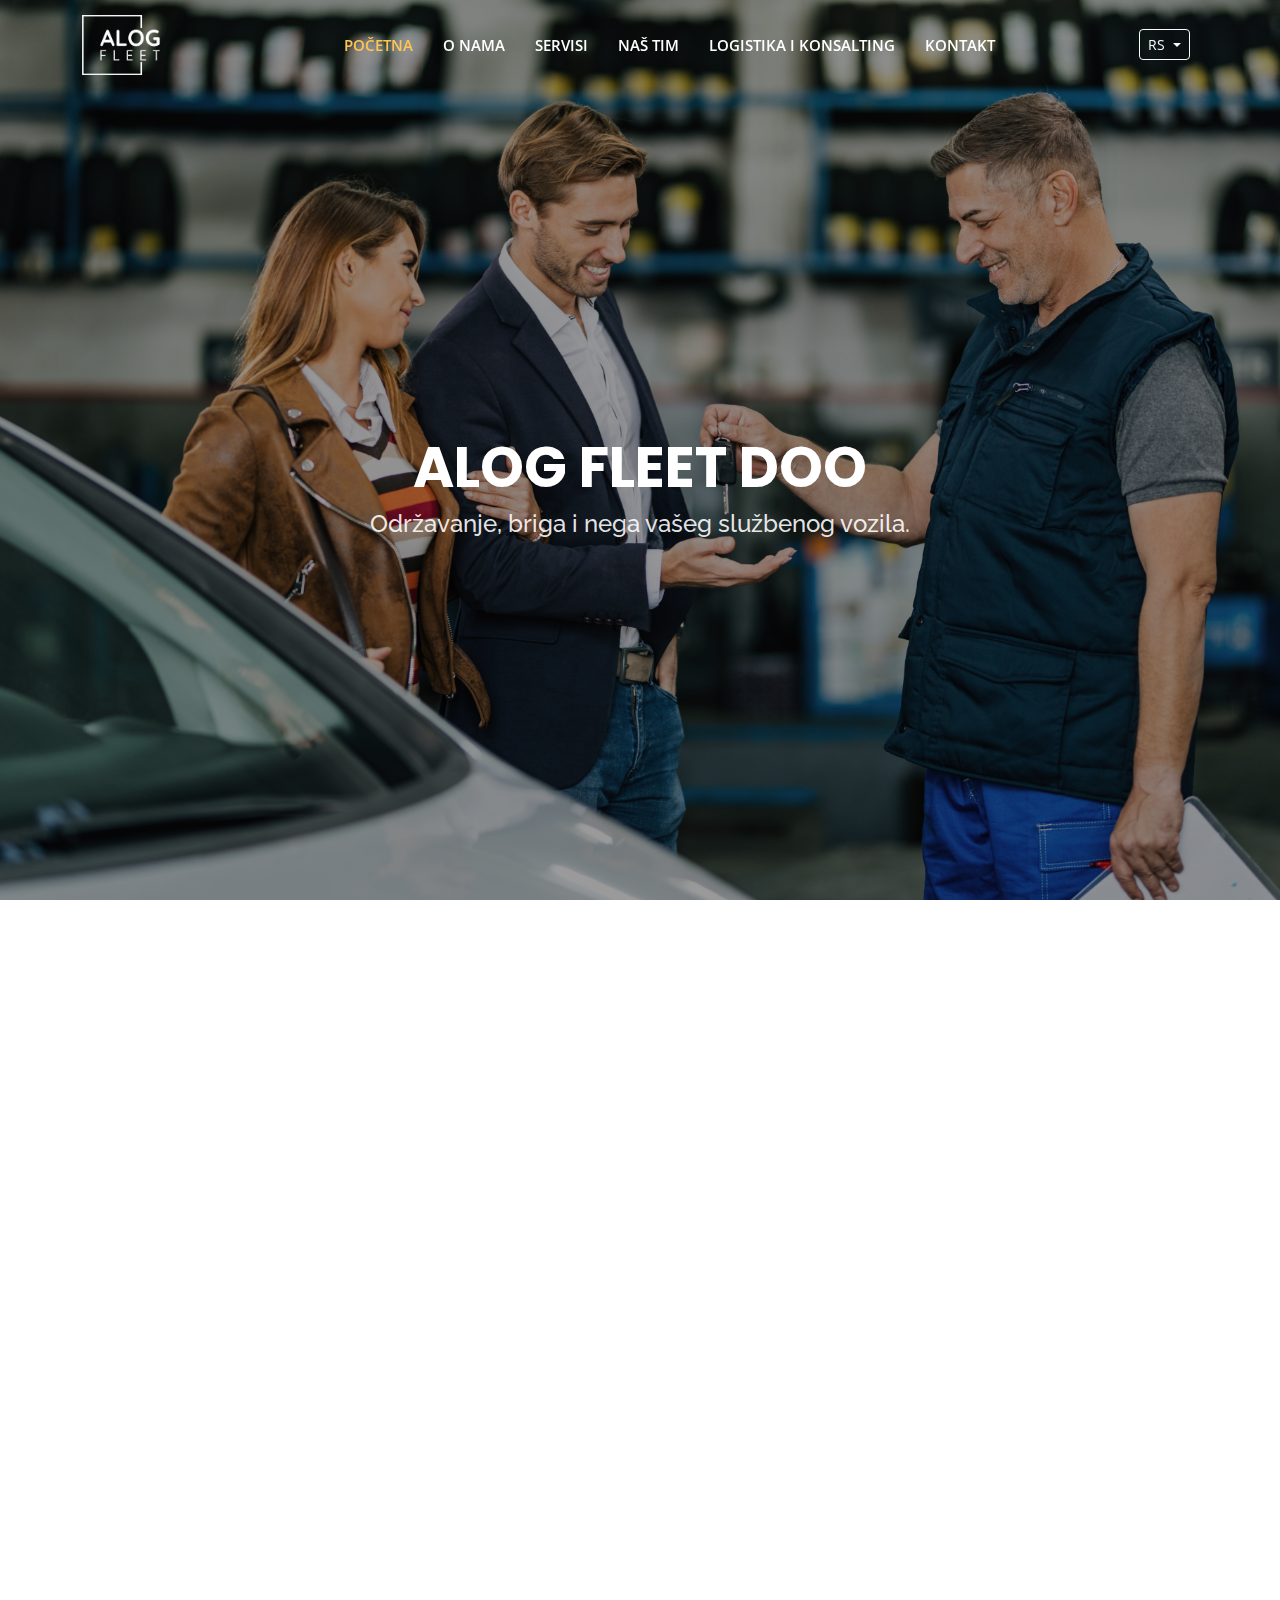
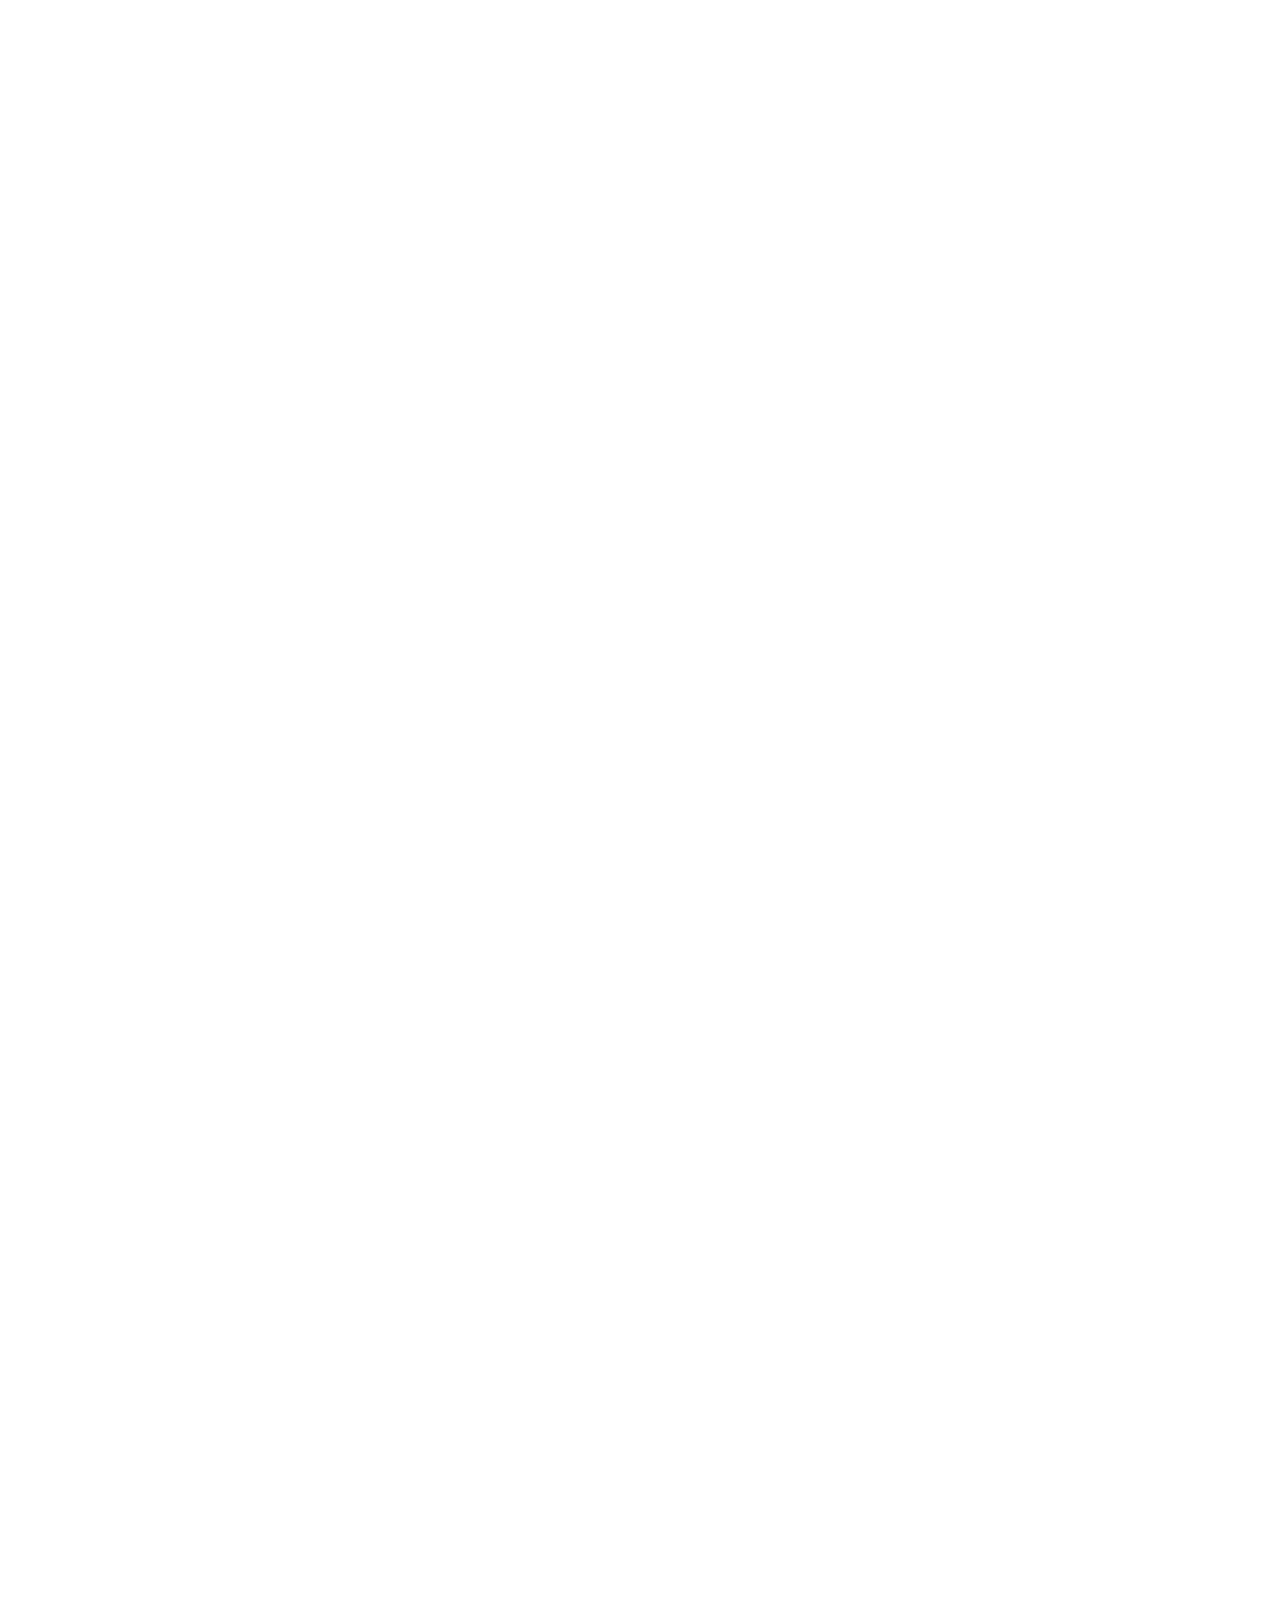
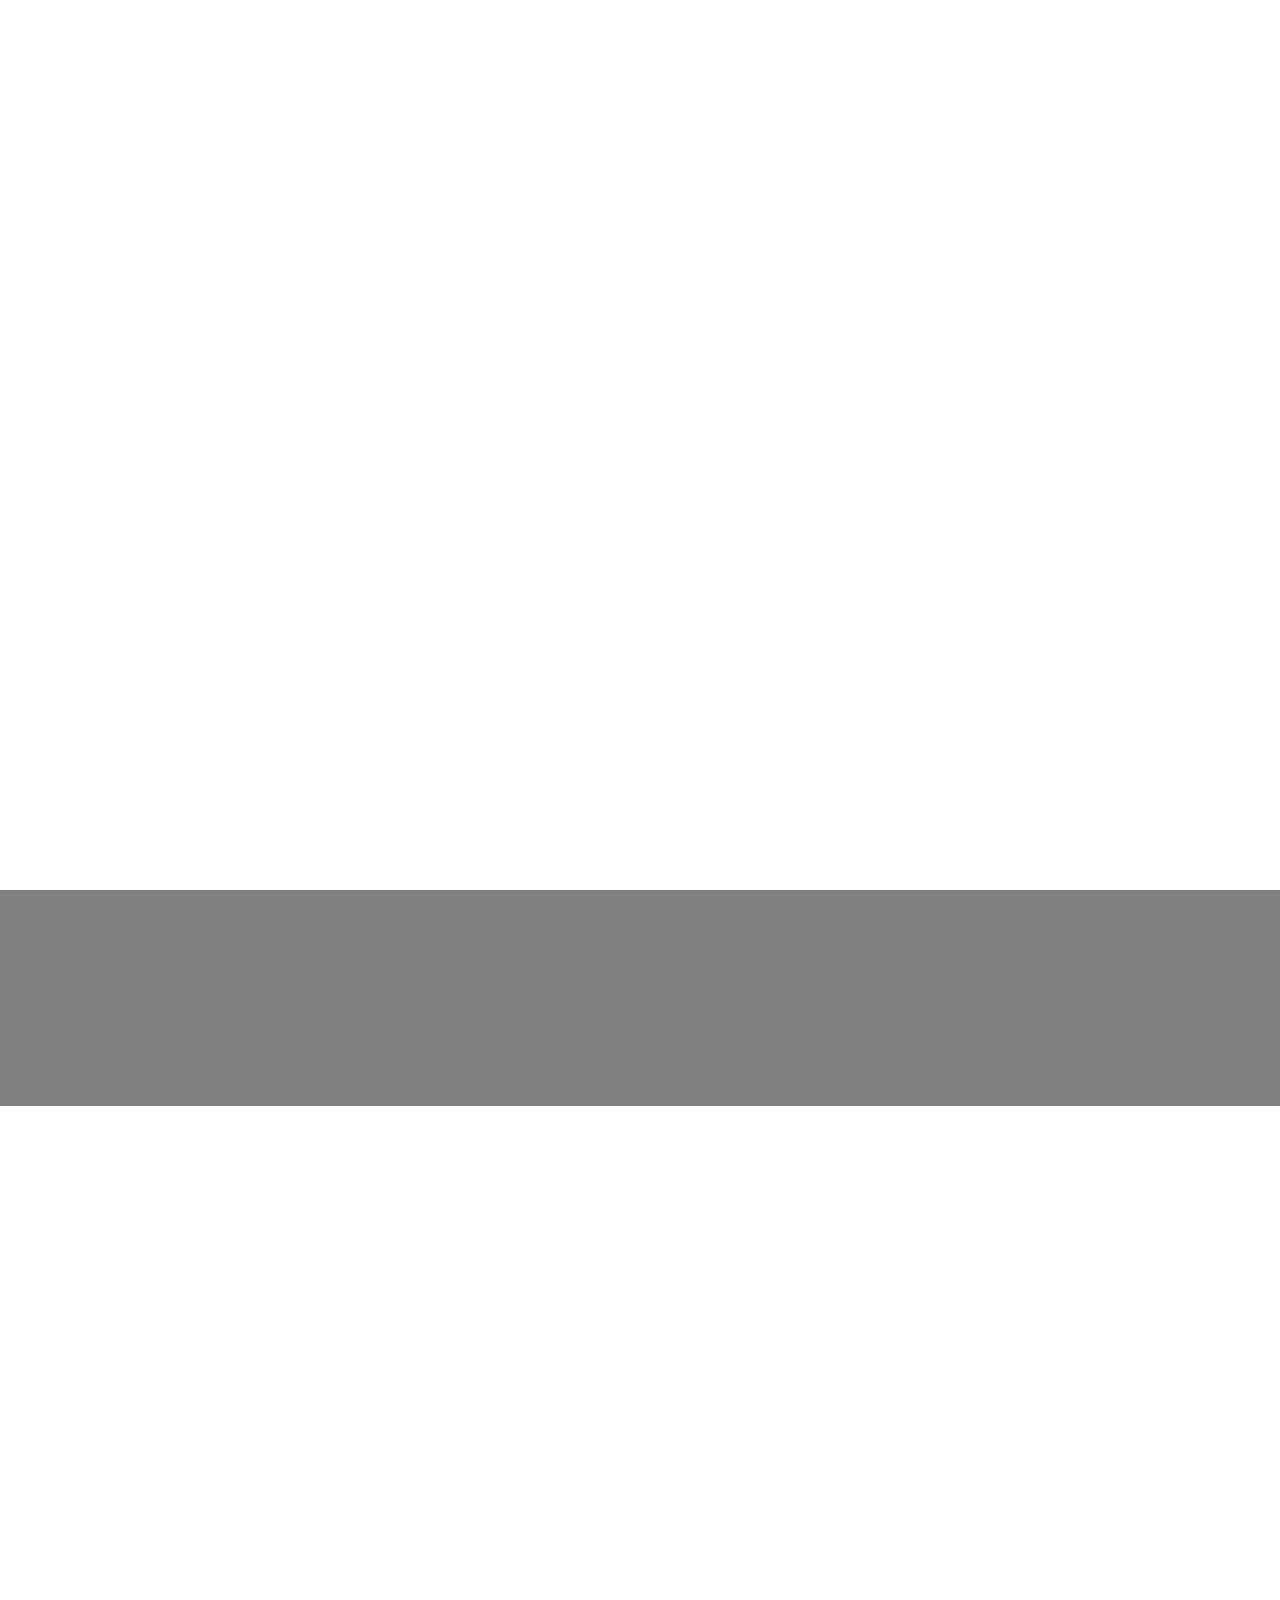
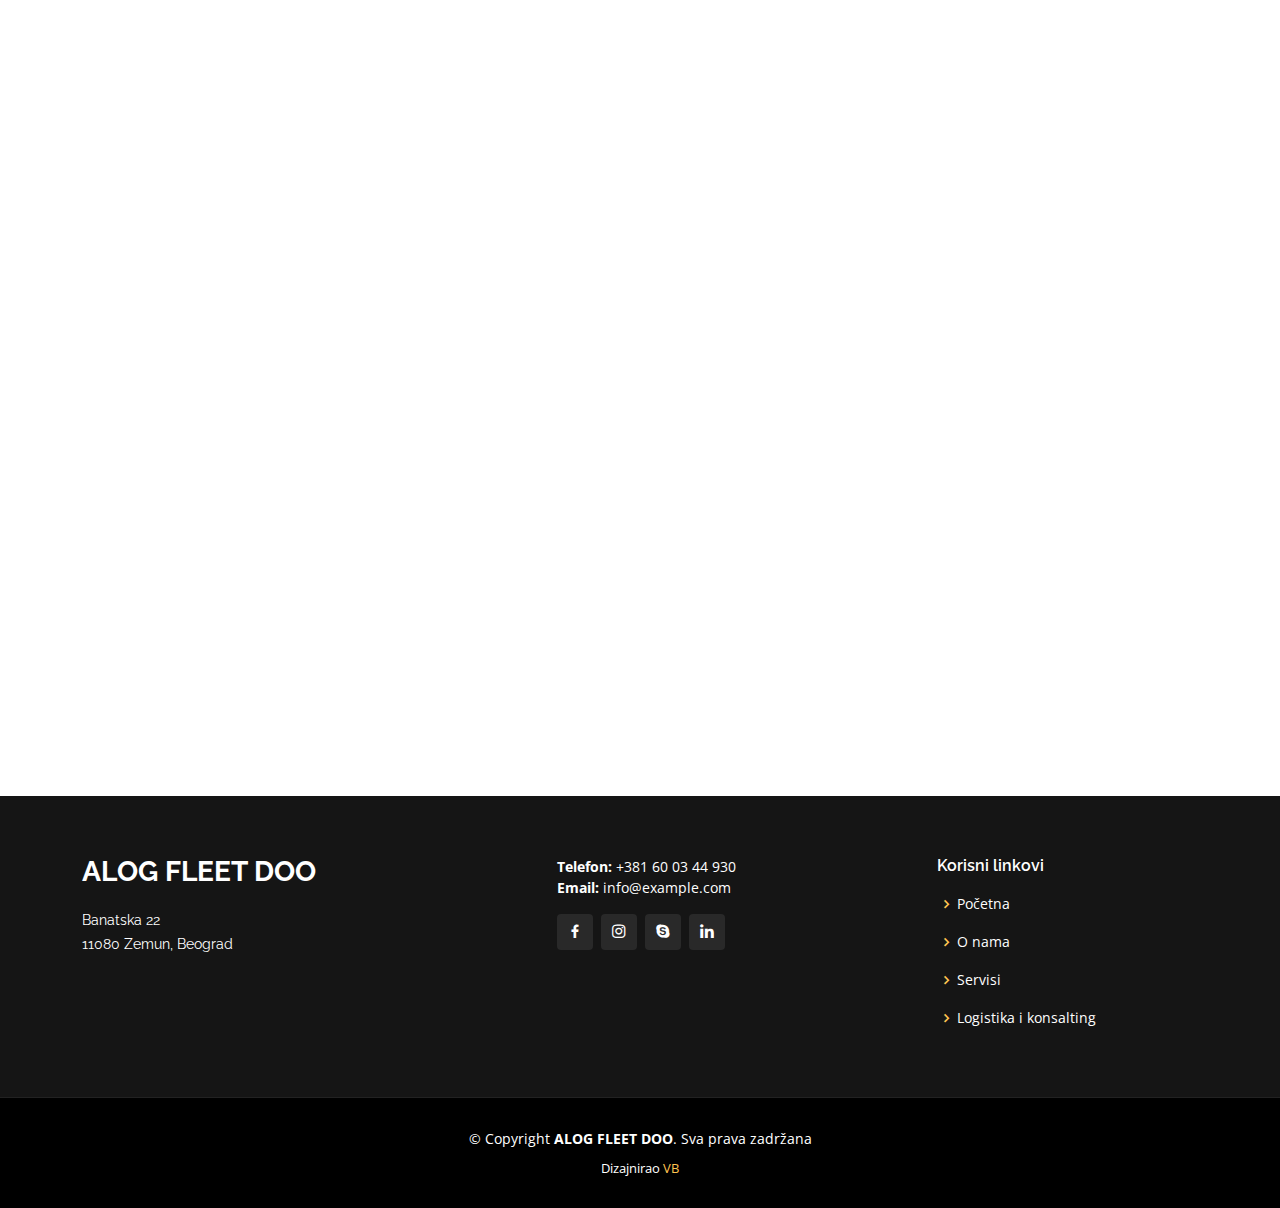
==== index.html @ db150b55 "language margin" ====
<!DOCTYPE html>
<html lang="en">
  <head>
    <meta charset="utf-8" />
    <meta content="width=device-width, initial-scale=1.0" name="viewport" />
    <meta property="og:image" content="assets/img/alog.png" />

    <title>ALOG FLEET DOO</title>
    <meta content="" name="description" />
    <meta content="" name="keywords" />

    <!-- Favicons -->
    <link href="assets/img/favicon.png" rel="icon" />
    <link href="assets/img/apple-touch-icon.png" rel="apple-touch-icon" />

    <!-- Google Fonts -->
    <link
      href="https://fonts.googleapis.com/css?family=Open+Sans:300,300i,400,400i,600,600i,700,700i|Raleway:300,300i,400,400i,500,500i,600,600i,700,700i|Poppins:300,300i,400,400i,500,500i,600,600i,700,700i"
      rel="stylesheet"
    />

    <!-- Vendor CSS Files -->
    <link href="assets/vendor/aos/aos.css" rel="stylesheet" />
    <link
      href="assets/vendor/bootstrap/css/bootstrap.min.css"
      rel="stylesheet"
    />
    <link
      href="assets/vendor/bootstrap-icons/bootstrap-icons.css"
      rel="stylesheet"
    />
    <link href="assets/vendor/boxicons/css/boxicons.min.css" rel="stylesheet" />
    <link
      href="assets/vendor/glightbox/css/glightbox.min.css"
      rel="stylesheet"
    />
    <link href="assets/vendor/remixicon/remixicon.css" rel="stylesheet" />
    <link href="assets/vendor/swiper/swiper-bundle.min.css" rel="stylesheet" />

    <!-- Template Main CSS File -->
    <link href="assets/css/style.css" rel="stylesheet" />

    <!-- =======================================================
  * Template Name: Gp
  * Updated: Sep 18 2023 with Bootstrap v5.3.2
  * Template URL: https://bootstrapmade.com/gp-free-multipurpose-html-bootstrap-template/
  * Author: BootstrapMade.com
  * License: https://bootstrapmade.com/license/
  ======================================================== -->
  </head>

  <body>
    <!-- ======= Header ======= -->
    <header id="header" class="fixed-top">
      <div
        class="container d-flex align-items-center justify-content-lg-between"
      >
        <!-- <h1 class="logo me-auto me-lg-0">
          <a href="index.html">LOGO</a>
        </h1> -->
        <!-- Uncomment below if you prefer to use an image logo -->
        <a href="index.html" class="logo me-auto me-lg-0"><img src="assets/img/logo.png" alt="" class="img-fluid"></a>

        <nav id="navbar" class="navbar order-last order-lg-0">
          <ul>
            <li><a class="nav-link scrollto active" href="#hero">Početna</a></li>
            <li><a class="nav-link scrollto" href="#about">O nama</a></li>
            <li><a class="nav-link scrollto" href="#services">Servisi</a></li>
            <!-- <li>
              <a class="nav-link scrollto" href="#portfolio">Portfolio</a>
            </li> -->
            <li><a class="nav-link scrollto" href="#team">Naš tim</a></li>
            <li><a class="nav-link scrollto" href="portfolio-details.html">Logistika i konsalting</a></li>
            <li><a class="nav-link scrollto" href="#contact">Kontakt</a></li>
           
         
          </ul>


          <!-- <ul>
            <li class="dropdown btn btn-outline-light btn-sm">
              <a href="#"
                ><span>Jezik</span> <i class="bi bi-chevron-down "></i
              ></a>
              <ul>
                <li><a href="#">RS</a></li>               
                <li><a href="#">EN</a></li>              
              </ul>
            </li>
          </ul> -->


          <i class="bi bi-list mobile-nav-toggle"></i>

          
        </nav>

        <!-- .navbar -->
        
  
        <!-- <div class="p-2">
          <select class="btn btn-outline-light btn-sm" >
            <option value="RS"><a class="" href="#hero">RS</a></option>
            <option value="EN"><a class="" href="index-en.html">EN</a></option>
          </select>
        </div> -->

        <div class="dropdown mx-2">
          <a class="btn btn-outline-light btn-sm dropdown-toggle" href="#" role="button" id="dropdownMenuLink" data-bs-toggle="dropdown" aria-expanded="false">
            RS
          </a>
        
          <ul class="dropdown-menu" aria-labelledby="dropdownMenuLink">
            <li><a class="dropdown-item" href="index.html">RS</a></li>
            <li><a class="dropdown-item" href="index-en.html">EN</a></li>
            
          </ul>
        </div>

        <!-- <a href="#about" class="get-started-btn scrollto">Get Started</a> -->
      </div>
    </header>
    <!-- End Header -->

    <!-- ======= Hero Section ======= -->
    <section id="hero" class="d-flex align-items-center justify-content-center">
      <div class="container" data-aos="fade-up">
        <div
          class="row justify-content-center"
          data-aos="fade-up"
          data-aos-delay="150"
        >
          <div class="col-xl-6 col-lg-8">
            <h1>ALOG FLEET DOO</h1>
            <h2>Održavanje, briga i nega vašeg službenog vozila.</h2>
          </div>
        </div>

        <!-- <div
          class="row gy-4 mt-5 justify-content-center"
          data-aos="zoom-in"
          data-aos-delay="250"
        >
          <div class="col-xl-2 col-md-4">
            <div class="icon-box">
              <i class="ri-store-line"></i>
              <h3><a href="">Lorem Ipsum</a></h3>
            </div>
          </div>
          <div class="col-xl-2 col-md-4">
            <div class="icon-box">
              <i class="ri-bar-chart-box-line"></i>
              <h3><a href="">Dolor Sitema</a></h3>
            </div>
          </div>
          <div class="col-xl-2 col-md-4">
            <div class="icon-box">
              <i class="ri-calendar-todo-line"></i>
              <h3><a href="">Sedare Perspiciatis</a></h3>
            </div>
          </div>
          <div class="col-xl-2 col-md-4">
            <div class="icon-box">
              <i class="ri-paint-brush-line"></i>
              <h3><a href="">Magni Dolores</a></h3>
            </div>
          </div>
          <div class="col-xl-2 col-md-4">
            <div class="icon-box">
              <i class="ri-database-2-line"></i>
              <h3><a href="">Nemos Enimade</a></h3>
            </div>
          </div>
        </div>
      </div> -->
    </section>
    <!-- End Hero -->

    <main id="main">
      <!-- ======= About Section ======= -->
      <section id="about" class="about">
        <div class="container" data-aos="fade-up">
          <div class="row d-flex justify-content-left align-items-center">
            <div
              class="col-lg-6 order-1 order-lg-2"
              data-aos="fade-left"
              data-aos-delay="100"
            >
              <img src="assets/img/happy-auto-repairman-working-touchpad-workshop.jpg" class="img-fluid" alt="" />
            </div>
            <div
              class="col-lg-6 pt-4 pt-lg-0 order-2 order-lg-1 content"
              data-aos="fade-right"
              data-aos-delay="100"
            >
              <h3>
                Održavanje i servisiranje vašeg službenog automobila u ovlašćenima servisima za vozila u fabričkoj garanciji i renomiranim servisima po realnim i najpovoljnijim cenama za vozila bez fabričke garancije.
              </h3>
              <h3 class="pt-2">  
                Zakazivanje servisa bez čekanja, praćenje servisnih intervala, fajlovanje računa održavanja, vođenje kompletne servisne istorije održavanja.
              </h3>
              <!-- <p class="fst-italic">
                Lorem ipsum dolor sit amet, consectetur adipiscing elit, sed do
                eiusmod tempor incididunt ut labore et dolore magna aliqua.
              </p> -->
              <!-- <ul>
                <li>
                  <i class="ri-check-double-line"></i> Ullamco laboris nisi ut
                  aliquip ex ea commodo consequat.
                </li>
                <li>
                  <i class="ri-check-double-line"></i> Duis aute irure dolor in
                  reprehenderit in voluptate velit.
                </li>
                <li>
                  <i class="ri-check-double-line"></i> Ullamco laboris nisi ut
                  aliquip ex ea commodo consequat. Duis aute irure dolor in
                  reprehenderit in voluptate trideta storacalaperda mastiro
                  dolore eu fugiat nulla pariatur.
                </li>
              </ul> -->
              <!-- <p>
                Ullamco laboris nisi ut aliquip ex ea commodo consequat. Duis
                aute irure dolor in reprehenderit in voluptate velit esse cillum
                dolore eu fugiat nulla pariatur. Excepteur sint occaecat
                cupidatat non proident
              </p> -->
            </div>
          </div>

          <!-- second div -->
          <div class="row mt-4 pt-4 d-flex justify-content-left align-items-center">
            <div
              class="col-lg-6 order-1 order-lg-1"
              data-aos="fade-left"
              data-aos-delay="100"
            >
              <img src="assets/img/stock-photo-mechanic-and-client-checking-tires-in-store-having-conversation-in-shop-customer-is-going-to-make-1907084485.jpg" class="img-fluid" alt="" />
            </div>
            <div
              class="col-lg-6 pt-4 pt-lg-0 order-2 order-lg-2 content"
              data-aos="fade-right"
              data-aos-delay="100"
            >
              <h3>
                Organizacija kompletnih vulkanizerskih usluga za vaše vozilo tokom letnje i zimske eksploatacije pneumatika uključujući i hotel za gume (čuvanje vaših guma na godišnjem nivou) po najpovoljnijim cenama na tržištu.
              </h3>
              <!-- <p class="fst-italic" style="color: red;">
                Na shuterstock-u se slika zove:  mechanic-and-client-checking-tires-in-store
              </p>
              <ul>
                <li>
                  <i class="ri-check-double-line"></i> Ullamco laboris nisi ut
                  aliquip ex ea commodo consequat.
                </li>
                <li>
                  <i class="ri-check-double-line"></i> Duis aute irure dolor in
                  reprehenderit in voluptate velit.
                </li>
                <li>
                  <i class="ri-check-double-line"></i> Ullamco laboris nisi ut
                  aliquip ex ea commodo consequat. Duis aute irure dolor in
                  reprehenderit in voluptate trideta storacalaperda mastiro
                  dolore eu fugiat nulla pariatur.
                </li>
              </ul> -->
              <!-- <h3>
                Usluge registracije vozila i prenosa vlasništva
              </h3> -->
              <!-- <p>
                Ullamco laboris nisi ut aliquip ex ea commodo consequat. Duis
                aute irure dolor in reprehenderit in voluptate velit esse cillum
                dolore eu fugiat nulla pariatur. Excepteur sint occaecat
                cupidatat non proident
              </p> -->
            </div>
          </div>
          <!-- third div -->
          <div class="row mt-4 pt-4 d-flex justify-content-left align-items-center">
            <div
              class="col-lg-6 order-1 order-lg-2"
              data-aos="fade-left"
              data-aos-delay="100"
            >
              <img src="assets/img/registracija.jpg" class="img-fluid" alt="" />
            </div>
            <div
              class="col-lg-6 pt-4 pt-lg-0 order-2 order-lg-1 content"
              data-aos="fade-right"
              data-aos-delay="100"
            >
              <h3>
                Usluga registracije vozila, zakazivanje tehničkog pregleda, odlazak u banku i u MUP.
              </h3>
              <!-- <p class="fst-italic">
                Na shuterstock-u se slika zove:  mechanic-and-client-checking-tires-in-store
              </p>
              <ul>
                <li>
                  <i class="ri-check-double-line"></i> Ullamco laboris nisi ut
                  aliquip ex ea commodo consequat.
                </li>
                <li>
                  <i class="ri-check-double-line"></i> Duis aute irure dolor in
                  reprehenderit in voluptate velit.
                </li>
                <li>
                  <i class="ri-check-double-line"></i> Ullamco laboris nisi ut
                  aliquip ex ea commodo consequat. Duis aute irure dolor in
                  reprehenderit in voluptate trideta storacalaperda mastiro
                  dolore eu fugiat nulla pariatur.
                </li>
              </ul> -->
              <!-- <h3>
                Usluge registracije vozila i prenosa vlasništva
              </h3> -->
              <!-- <p>
                Ullamco laboris nisi ut aliquip ex ea commodo consequat. Duis
                aute irure dolor in reprehenderit in voluptate velit esse cillum
                dolore eu fugiat nulla pariatur. Excepteur sint occaecat
                cupidatat non proident
              </p> -->
            </div>
          </div>
          <!-- forth div -->
          <div class="row mt-4 pt-4 d-flex justify-content-left align-items-center">
            <div
              class="col-lg-6 order-1 order-lg-1"
              data-aos="fade-left"
              data-aos-delay="100"
            >
              <img src="assets/img/elegant.jpg" class="img-fluid" alt="" />
            </div>
            <div
              class="col-lg-6 pt-4 pt-lg-0 order-2 order-lg-2 content"
              data-aos="fade-right"
              data-aos-delay="100"
            >
              <h3>
                Pruzanje usluga u rešavanju saobracajnih nezgoda i havarisanih vozila.
              </h3>

              <h3 class="pt-2">
                Rad sa osiguravajućim kućama u rešavanju šteta na havarisanim vozilima sa polisama Auto-odgovornosti i kasko polisama.
              </h3>
              <h3 class="pt-2">
                Organizacija šlepovanja havarisanog i pokvarenog vozila do servisa u zemlji i inostranstvu.
              </h3>
              <h3 class="pt-2">
                Organizacija pomoći na putu
              </h3>
              <!-- <p class="fst-italic">
                Na shuterstock-u se slika zove:  mechanic-and-client-checking-tires-in-store
              </p>
              <ul>
                <li>
                  <i class="ri-check-double-line"></i> Ullamco laboris nisi ut
                  aliquip ex ea commodo consequat.
                </li>
                <li>
                  <i class="ri-check-double-line"></i> Duis aute irure dolor in
                  reprehenderit in voluptate velit.
                </li>
                <li>
                  <i class="ri-check-double-line"></i> Ullamco laboris nisi ut
                  aliquip ex ea commodo consequat. Duis aute irure dolor in
                  reprehenderit in voluptate trideta storacalaperda mastiro
                  dolore eu fugiat nulla pariatur.
                </li>
              </ul> -->
              <!-- <h3>
                Usluge registracije vozila i prenosa vlasništva
              </h3> -->
              <!-- <p>
                Ullamco laboris nisi ut aliquip ex ea commodo consequat. Duis
                aute irure dolor in reprehenderit in voluptate velit esse cillum
                dolore eu fugiat nulla pariatur. Excepteur sint occaecat
                cupidatat non proident
              </p> -->
            </div>
          </div>

          <!-- fifth div -->
          <div class="row mt-4 pt-4 d-flex justify-content-left align-items-center">
            <div
              class="col-lg-6 order-1 order-lg-2"
              data-aos="fade-left"
              data-aos-delay="100"
            >
              <img src="assets/img/car-wash.jpg" class="img-fluid" alt="" />
            </div>
            <div
              class="col-lg-6 pt-4 pt-lg-0 order-2 order-lg-1 content"
              data-aos="fade-right"
              data-aos-delay="100"
            >
              <h3>
                Organizovanje uslužne procene vozila koja su planirana za otpis i organizovanje konsignacione prodaje vozila za otpis.
              </h3>
              <h3 class="pt-2">
                Organizacija pranja i higijene vasih vozila u renomiranim auto perionicama po najpovoljnijim cenama.
              </h3>
              <!-- <p class="fst-italic">
                Na shuterstock-u se slika zove:  mechanic-and-client-checking-tires-in-store
              </p>
              <ul>
                <li>
                  <i class="ri-check-double-line"></i> Ullamco laboris nisi ut
                  aliquip ex ea commodo consequat.
                </li>
                <li>
                  <i class="ri-check-double-line"></i> Duis aute irure dolor in
                  reprehenderit in voluptate velit.
                </li>
                <li>
                  <i class="ri-check-double-line"></i> Ullamco laboris nisi ut
                  aliquip ex ea commodo consequat. Duis aute irure dolor in
                  reprehenderit in voluptate trideta storacalaperda mastiro
                  dolore eu fugiat nulla pariatur.
                </li>
              </ul> -->
              <!-- <h3>
                Usluge registracije vozila i prenosa vlasništva
              </h3> -->
              <!-- <p>
                Ullamco laboris nisi ut aliquip ex ea commodo consequat. Duis
                aute irure dolor in reprehenderit in voluptate velit esse cillum
                dolore eu fugiat nulla pariatur. Excepteur sint occaecat
                cupidatat non proident
              </p> -->
            </div>
          </div>
        </div>
      </section>
      
   
      <!-- End About Section -->

      <!-- ======= Clients Section ======= -->
      <!-- <section id="clients" class="clients">
        <div class="container" data-aos="zoom-in">
          <div class="clients-slider swiper">
            <div class="swiper-wrapper align-items-center">
              <div class="swiper-slide">
                <img
                  src="assets/img/clients/client-1.png"
                  class="img-fluid"
                  alt=""
                />
              </div>
              <div class="swiper-slide">
                <img
                  src="assets/img/clients/client-2.png"
                  class="img-fluid"
                  alt=""
                />
              </div>
              <div class="swiper-slide">
                <img
                  src="assets/img/clients/client-3.png"
                  class="img-fluid"
                  alt=""
                />
              </div>
              <div class="swiper-slide">
                <img
                  src="assets/img/clients/client-4.png"
                  class="img-fluid"
                  alt=""
                />
              </div>
              <div class="swiper-slide">
                <img
                  src="assets/img/clients/client-5.png"
                  class="img-fluid"
                  alt=""
                />
              </div>
              <div class="swiper-slide">
                <img
                  src="assets/img/clients/client-6.png"
                  class="img-fluid"
                  alt=""
                />
              </div>
              <div class="swiper-slide">
                <img
                  src="assets/img/clients/client-7.png"
                  class="img-fluid"
                  alt=""
                />
              </div>
              <div class="swiper-slide">
                <img
                  src="assets/img/clients/client-8.png"
                  class="img-fluid"
                  alt=""
                />
              </div>
            </div>
            <div class="swiper-pagination"></div>
          </div>
        </div>
      </section> -->
      <!-- End Clients Section -->

      <!-- ======= Features Section ======= -->
      <!-- <section id="features" class="features">
        <div class="container" data-aos="fade-up">
          <div class="row">
            <div
              class="image col-lg-6"
              style="background-image: url('assets/img/features.jpg')"
              data-aos="fade-right"
            ></div>
            <div class="col-lg-6" data-aos="fade-left" data-aos-delay="100">
              <div
                class="icon-box mt-5 mt-lg-0"
                data-aos="zoom-in"
                data-aos-delay="150"
              >
                <i class="bx bx-receipt"></i>
                <h4>Est labore ad</h4>
                <p>
                  Consequuntur sunt aut quasi enim aliquam quae harum pariatur
                  laboris nisi ut aliquip
                </p>
              </div>
              <div
                class="icon-box mt-5"
                data-aos="zoom-in"
                data-aos-delay="150"
              >
                <i class="bx bx-cube-alt"></i>
                <h4>Harum esse qui</h4>
                <p>
                  Excepteur sint occaecat cupidatat non proident, sunt in culpa
                  qui officia deserunt
                </p>
              </div>
              <div
                class="icon-box mt-5"
                data-aos="zoom-in"
                data-aos-delay="150"
              >
                <i class="bx bx-images"></i>
                <h4>Aut occaecati</h4>
                <p>
                  Aut suscipit aut cum nemo deleniti aut omnis. Doloribus ut
                  maiores omnis facere
                </p>
              </div>
              <div
                class="icon-box mt-5"
                data-aos="zoom-in"
                data-aos-delay="150"
              >
                <i class="bx bx-shield"></i>
                <h4>Beatae veritatis</h4>
                <p>
                  Expedita veritatis consequuntur nihil tempore laudantium vitae
                  denat pacta
                </p>
              </div>
            </div>
          </div>
        </div>
      </section> -->
      <!-- End Features Section -->

      <!-- ======= Services Section ======= -->
      <section id="services" class="services">
        <div class="container" data-aos="fade-up">
          <div class="section-title">
            <h2>Servisi</h2>
            <p>naši paketi servisa</p>
          </div>

          <div class="row">
            <!-- BASIC -->
            <div
              class="col-lg-6 col-md-6  p-4 "
              data-aos="zoom-in"
              data-aos-delay="100"
            >
              <div class="icon-box">
                <h4>BASIC</h4>
                <hr>
                <div class="icon"><i class='bx bxs-diamond' ></i></div>
                <h4><i class="bi bi-check"></i><span>servisiranje vozila</span></h4>
                <h4><i class="bi bi-check"></i><span>vulkanizerske usluge - hotel za gume</span></h4>
                <h4><i class="bi bi-check"></i><span>registracija vozila</span></h4>
                <!-- <p>
                  Voluptatum deleniti atque corrupti quos dolores et quas
                  molestias excepturi
                </p> -->
              </div>
            </div>
            <!-- PREMIUM -->
            <div
              class="col-lg-6 col-md-6  p-4"
              data-aos="zoom-in"
              data-aos-delay="200"
            >
              <div class="icon-box">
                <h4>PREMIUM</h4>
                <hr>
                <div class="icon"><i class='bx bxs-crown' ></i></div>
                <h4><i class="bi bi-check"></i><span>servisiranje vozila</span></h4>
                <h4><i class="bi bi-check"></i><span>vulkanizerske usluge - hotel za gume</span></h4>
                <h4><i class="bi bi-check"></i><span>registracija vozila</span></h4>
                <h4><i class="bi bi-check"></i><span>osiguranje i štete na vozilima</span></h4>
                <h4><i class="bi bi-check"></i><span>organizacija šlepovanja vozila</span></h4>
                <h4><i class="bi bi-check"></i><span>pomoć na putu</span></h4>
                <h4><i class="bi bi-check"></i><span>procena vozila za otpis i konsignaciona prodaja</span></h4>
                <h4><i class="bi bi-check"></i><span>higijena i nega vozila</span></h4>



                <!-- <p>
                  Duis aute irure dolor in reprehenderit in voluptate velit esse
                  cillum dolore
                </p> -->
              </div>
            </div>
<!-- 
            <div
              class="col-lg-4 col-md-6 d-flex align-items-stretch mt-4 mt-lg-0"
              data-aos="zoom-in"
              data-aos-delay="300"
            >
              <div class="icon-box">
                <div class="icon"><i class="bx bx-tachometer"></i></div>
                <h4><a href="">Magni Dolores</a></h4>
                <p>
                  Excepteur sint occaecat cupidatat non proident, sunt in culpa
                  qui officia
                </p>
              </div>
            </div>

            <div
              class="col-lg-4 col-md-6 d-flex align-items-stretch mt-4"
              data-aos="zoom-in"
              data-aos-delay="100"
            >
              <div class="icon-box">
                <div class="icon"><i class="bx bx-world"></i></div>
                <h4><a href="">Nemo Enim</a></h4>
                <p>
                  At vero eos et accusamus et iusto odio dignissimos ducimus qui
                  blanditiis
                </p>
              </div>
            </div>

            <div
              class="col-lg-4 col-md-6 d-flex align-items-stretch mt-4"
              data-aos="zoom-in"
              data-aos-delay="200"
            >
              <div class="icon-box">
                <div class="icon"><i class="bx bx-slideshow"></i></div>
                <h4><a href="">Dele cardo</a></h4>
                <p>
                  Quis consequatur saepe eligendi voluptatem consequatur dolor
                  consequuntur
                </p>
              </div>
            </div>

            <div
              class="col-lg-4 col-md-6 d-flex align-items-stretch mt-4"
              data-aos="zoom-in"
              data-aos-delay="300"
            >
              <div class="icon-box">
                <div class="icon"><i class="bx bx-arch"></i></div>
                <h4><a href="">Divera don</a></h4>
                <p>
                  Modi nostrum vel laborum. Porro fugit error sit minus sapiente
                  sit aspernatur
                </p>
              </div>
            </div> -->
          </div>
        </div>
      </section>
      <!-- End Services Section -->

      <!-- ======= Cta Section ======= -->
      <section id="cta" class="cta">
        <div class="container" data-aos="zoom-in">
          <div class="text-center">
            <h3>Pozovite odmah</h3>
            <!-- <p>
              Duis aute irure dolor in reprehenderit in voluptate velit esse
              cillum dolore eu fugiat nulla pariatur. Excepteur sint occaecat
              cupidatat non proident, sunt in culpa qui officia deserunt mollit
              anim id est laborum.
            </p> -->
            <a class="cta-btn" href="tel:+381600344930"><i class="bi bi-telephone"></i></a>
            
          </div>
        </div>
      </section>
      <!-- End Cta Section -->

      <!-- ======= Portfolio Section ======= -->
      <!-- <section id="portfolio" class="portfolio">
        <div class="container" data-aos="fade-up">
          <div class="section-title">
            <h2>Portfolio</h2>
            <p>Check our Portfolio</p>
          </div>

          <div class="row" data-aos="fade-up" data-aos-delay="100">
            <div class="col-lg-12 d-flex justify-content-center">
              <ul id="portfolio-flters">
                <li data-filter="*" class="filter-active">All</li>
                <li data-filter=".filter-app">App</li>
                <li data-filter=".filter-card">Card</li>
                <li data-filter=".filter-web">Web</li>
              </ul>
            </div>
          </div>

          <div
            class="row portfolio-container"
            data-aos="fade-up"
            data-aos-delay="200"
          >
            <div class="col-lg-4 col-md-6 portfolio-item filter-app">
              <div class="portfolio-wrap">
                <img
                  src="assets/img/portfolio/portfolio-1.jpg"
                  class="img-fluid"
                  alt=""
                />
                <div class="portfolio-info">
                  <h4>App 1</h4>
                  <p>App</p>
                  <div class="portfolio-links">
                    <a
                      href="assets/img/portfolio/portfolio-1.jpg"
                      data-gallery="portfolioGallery"
                      class="portfolio-lightbox"
                      title="App 1"
                      ><i class="bx bx-plus"></i
                    ></a>
                    <a href="portfolio-details.html" title="More Details"
                      ><i class="bx bx-link"></i
                    ></a>
                  </div>
                </div>
              </div>
            </div>

            <div class="col-lg-4 col-md-6 portfolio-item filter-web">
              <div class="portfolio-wrap">
                <img
                  src="assets/img/portfolio/portfolio-2.jpg"
                  class="img-fluid"
                  alt=""
                />
                <div class="portfolio-info">
                  <h4>Web 3</h4>
                  <p>Web</p>
                  <div class="portfolio-links">
                    <a
                      href="assets/img/portfolio/portfolio-2.jpg"
                      data-gallery="portfolioGallery"
                      class="portfolio-lightbox"
                      title="Web 3"
                      ><i class="bx bx-plus"></i
                    ></a>
                    <a href="portfolio-details.html" title="More Details"
                      ><i class="bx bx-link"></i
                    ></a>
                  </div>
                </div>
              </div>
            </div>

            <div class="col-lg-4 col-md-6 portfolio-item filter-app">
              <div class="portfolio-wrap">
                <img
                  src="assets/img/portfolio/portfolio-3.jpg"
                  class="img-fluid"
                  alt=""
                />
                <div class="portfolio-info">
                  <h4>App 2</h4>
                  <p>App</p>
                  <div class="portfolio-links">
                    <a
                      href="assets/img/portfolio/portfolio-3.jpg"
                      data-gallery="portfolioGallery"
                      class="portfolio-lightbox"
                      title="App 2"
                      ><i class="bx bx-plus"></i
                    ></a>
                    <a href="portfolio-details.html" title="More Details"
                      ><i class="bx bx-link"></i
                    ></a>
                  </div>
                </div>
              </div>
            </div>

            <div class="col-lg-4 col-md-6 portfolio-item filter-card">
              <div class="portfolio-wrap">
                <img
                  src="assets/img/portfolio/portfolio-4.jpg"
                  class="img-fluid"
                  alt=""
                />
                <div class="portfolio-info">
                  <h4>Card 2</h4>
                  <p>Card</p>
                  <div class="portfolio-links">
                    <a
                      href="assets/img/portfolio/portfolio-4.jpg"
                      data-gallery="portfolioGallery"
                      class="portfolio-lightbox"
                      title="Card 2"
                      ><i class="bx bx-plus"></i
                    ></a>
                    <a href="portfolio-details.html" title="More Details"
                      ><i class="bx bx-link"></i
                    ></a>
                  </div>
                </div>
              </div>
            </div>

            <div class="col-lg-4 col-md-6 portfolio-item filter-web">
              <div class="portfolio-wrap">
                <img
                  src="assets/img/portfolio/portfolio-5.jpg"
                  class="img-fluid"
                  alt=""
                />
                <div class="portfolio-info">
                  <h4>Web 2</h4>
                  <p>Web</p>
                  <div class="portfolio-links">
                    <a
                      href="assets/img/portfolio/portfolio-5.jpg"
                      data-gallery="portfolioGallery"
                      class="portfolio-lightbox"
                      title="Web 2"
                      ><i class="bx bx-plus"></i
                    ></a>
                    <a href="portfolio-details.html" title="More Details"
                      ><i class="bx bx-link"></i
                    ></a>
                  </div>
                </div>
              </div>
            </div>

            <div class="col-lg-4 col-md-6 portfolio-item filter-app">
              <div class="portfolio-wrap">
                <img
                  src="assets/img/portfolio/portfolio-6.jpg"
                  class="img-fluid"
                  alt=""
                />
                <div class="portfolio-info">
                  <h4>App 3</h4>
                  <p>App</p>
                  <div class="portfolio-links">
                    <a
                      href="assets/img/portfolio/portfolio-6.jpg"
                      data-gallery="portfolioGallery"
                      class="portfolio-lightbox"
                      title="App 3"
                      ><i class="bx bx-plus"></i
                    ></a>
                    <a href="portfolio-details.html" title="More Details"
                      ><i class="bx bx-link"></i
                    ></a>
                  </div>
                </div>
              </div>
            </div>

            <div class="col-lg-4 col-md-6 portfolio-item filter-card">
              <div class="portfolio-wrap">
                <img
                  src="assets/img/portfolio/portfolio-7.jpg"
                  class="img-fluid"
                  alt=""
                />
                <div class="portfolio-info">
                  <h4>Card 1</h4>
                  <p>Card</p>
                  <div class="portfolio-links">
                    <a
                      href="assets/img/portfolio/portfolio-7.jpg"
                      data-gallery="portfolioGallery"
                      class="portfolio-lightbox"
                      title="Card 1"
                      ><i class="bx bx-plus"></i
                    ></a>
                    <a href="portfolio-details.html" title="More Details"
                      ><i class="bx bx-link"></i
                    ></a>
                  </div>
                </div>
              </div>
            </div>

            <div class="col-lg-4 col-md-6 portfolio-item filter-card">
              <div class="portfolio-wrap">
                <img
                  src="assets/img/portfolio/portfolio-8.jpg"
                  class="img-fluid"
                  alt=""
                />
                <div class="portfolio-info">
                  <h4>Card 3</h4>
                  <p>Card</p>
                  <div class="portfolio-links">
                    <a
                      href="assets/img/portfolio/portfolio-8.jpg"
                      data-gallery="portfolioGallery"
                      class="portfolio-lightbox"
                      title="Card 3"
                      ><i class="bx bx-plus"></i
                    ></a>
                    <a href="portfolio-details.html" title="More Details"
                      ><i class="bx bx-link"></i
                    ></a>
                  </div>
                </div>
              </div>
            </div>

            <div class="col-lg-4 col-md-6 portfolio-item filter-web">
              <div class="portfolio-wrap">
                <img
                  src="assets/img/portfolio/portfolio-9.jpg"
                  class="img-fluid"
                  alt=""
                />
                <div class="portfolio-info">
                  <h4>Web 3</h4>
                  <p>Web</p>
                  <div class="portfolio-links">
                    <a
                      href="assets/img/portfolio/portfolio-9.jpg"
                      data-gallery="portfolioGallery"
                      class="portfolio-lightbox"
                      title="Web 3"
                      ><i class="bx bx-plus"></i
                    ></a>
                    <a href="portfolio-details.html" title="More Details"
                      ><i class="bx bx-link"></i
                    ></a>
                  </div>
                </div>
              </div>
            </div>
          </div>
        </div>
      </section> -->
      <!-- End Portfolio Section -->

      <!-- ======= Counts Section ======= -->
      <!-- <section id="counts" class="counts">
        <div class="container" data-aos="fade-up">
          <div class="row no-gutters">
            <div
              class="image col-xl-5 d-flex align-items-stretch justify-content-center justify-content-lg-start"
              data-aos="fade-right"
              data-aos-delay="100"
            ></div>
            <div
              class="col-xl-7 ps-4 ps-lg-5 pe-4 pe-lg-1 d-flex align-items-stretch"
              data-aos="fade-left"
              data-aos-delay="100"
            >
              <div class="content d-flex flex-column justify-content-center">
                <h3>Voluptatem dignissimos provident quasi</h3>
                <p>
                  Lorem ipsum dolor sit amet, consectetur adipiscing elit, sed
                  do eiusmod tempor incididunt ut labore et dolore magna aliqua.
                  Duis aute irure dolor in reprehenderit
                </p>
                <div class="row">
                  <div class="col-md-6 d-md-flex align-items-md-stretch">
                    <div class="count-box">
                      <i class="bi bi-emoji-smile"></i>
                      <span
                        data-purecounter-start="0"
                        data-purecounter-end="65"
                        data-purecounter-duration="2"
                        class="purecounter"
                      ></span>
                      <p>
                        <strong>Happy Clients</strong> consequuntur voluptas
                        nostrum aliquid ipsam architecto ut.
                      </p>
                    </div>
                  </div>

                  <div class="col-md-6 d-md-flex align-items-md-stretch">
                    <div class="count-box">
                      <i class="bi bi-journal-richtext"></i>
                      <span
                        data-purecounter-start="0"
                        data-purecounter-end="85"
                        data-purecounter-duration="2"
                        class="purecounter"
                      ></span>
                      <p>
                        <strong>Projects</strong> adipisci atque cum quia
                        aspernatur totam laudantium et quia dere tan
                      </p>
                    </div>
                  </div>

                  <div class="col-md-6 d-md-flex align-items-md-stretch">
                    <div class="count-box">
                      <i class="bi bi-clock"></i>
                      <span
                        data-purecounter-start="0"
                        data-purecounter-end="35"
                        data-purecounter-duration="4"
                        class="purecounter"
                      ></span>
                      <p>
                        <strong>Years of experience</strong> aut commodi quaerat
                        modi aliquam nam ducimus aut voluptate non vel
                      </p>
                    </div>
                  </div>

                  <div class="col-md-6 d-md-flex align-items-md-stretch">
                    <div class="count-box">
                      <i class="bi bi-award"></i>
                      <span
                        data-purecounter-start="0"
                        data-purecounter-end="20"
                        data-purecounter-duration="4"
                        class="purecounter"
                      ></span>
                      <p>
                        <strong>Awards</strong> rerum asperiores dolor alias quo
                        reprehenderit eum et nemo pad der
                      </p>
                    </div>
                  </div>
                </div>
              </div>
            End .content
            </div>
          </div>
        </div>
      </section>
       End Counts Section -->

      <!-- ======= Testimonials Section ======= -->
      <!-- <section id="testimonials" class="testimonials">
        <div class="container" data-aos="zoom-in">
          <div
            class="testimonials-slider swiper"
            data-aos="fade-up"
            data-aos-delay="100"
          >
            <div class="swiper-wrapper">
              <div class="swiper-slide">
                <div class="testimonial-item">
                  <img
                    src="assets/img/testimonials/testimonials-1.jpg"
                    class="testimonial-img"
                    alt=""
                  />
                  <h3>Saul Goodman</h3>
                  <h4>Ceo &amp; Founder</h4>
                  <p>
                    <i class="bx bxs-quote-alt-left quote-icon-left"></i>
                    Proin iaculis purus consequat sem cure digni ssim donec
                    porttitora entum suscipit rhoncus. Accusantium quam,
                    ultricies eget id, aliquam eget nibh et. Maecen aliquam,
                    risus at semper.
                    <i class="bx bxs-quote-alt-right quote-icon-right"></i>
                  </p>
                </div>
              </div>
              

              <div class="swiper-slide">
                <div class="testimonial-item">
                  <img
                    src="assets/img/testimonials/testimonials-2.jpg"
                    class="testimonial-img"
                    alt=""
                  />
                  <h3>Sara Wilsson</h3>
                  <h4>Designer</h4>
                  <p>
                    <i class="bx bxs-quote-alt-left quote-icon-left"></i>
                    Export tempor illum tamen malis malis eram quae irure esse
                    labore quem cillum quid cillum eram malis quorum velit fore
                    eram velit sunt aliqua noster fugiat irure amet legam anim
                    culpa.
                    <i class="bx bxs-quote-alt-right quote-icon-right"></i>
                  </p>
                </div>
              </div>
              

              <div class="swiper-slide">
                <div class="testimonial-item">
                  <img
                    src="assets/img/testimonials/testimonials-3.jpg"
                    class="testimonial-img"
                    alt=""
                  />
                  <h3>Jena Karlis</h3>
                  <h4>Store Owner</h4>
                  <p>
                    <i class="bx bxs-quote-alt-left quote-icon-left"></i>
                    Enim nisi quem export duis labore cillum quae magna enim
                    sint quorum nulla quem veniam duis minim tempor labore quem
                    eram duis noster aute amet eram fore quis sint minim.
                    <i class="bx bxs-quote-alt-right quote-icon-right"></i>
                  </p>
                </div>
              </div>
              

              <div class="swiper-slide">
                <div class="testimonial-item">
                  <img
                    src="assets/img/testimonials/testimonials-4.jpg"
                    class="testimonial-img"
                    alt=""
                  />
                  <h3>Matt Brandon</h3>
                  <h4>Freelancer</h4>
                  <p>
                    <i class="bx bxs-quote-alt-left quote-icon-left"></i>
                    Fugiat enim eram quae cillum dolore dolor amet nulla culpa
                    multos export minim fugiat minim velit minim dolor enim duis
                    veniam ipsum anim magna sunt elit fore quem dolore labore
                    illum veniam.
                    <i class="bx bxs-quote-alt-right quote-icon-right"></i>
                  </p>
                </div>
              </div>
             

              <div class="swiper-slide">
                <div class="testimonial-item">
                  <img
                    src="assets/img/testimonials/testimonials-5.jpg"
                    class="testimonial-img"
                    alt=""
                  />
                  <h3>John Larson</h3>
                  <h4>Entrepreneur</h4>
                  <p>
                    <i class="bx bxs-quote-alt-left quote-icon-left"></i>
                    Quis quorum aliqua sint quem legam fore sunt eram irure
                    aliqua veniam tempor noster veniam enim culpa labore duis
                    sunt culpa nulla illum cillum fugiat legam esse veniam culpa
                    fore nisi cillum quid.
                    <i class="bx bxs-quote-alt-right quote-icon-right"></i>
                  </p>
                </div>
              </div>
             
            </div>
            <div class="swiper-pagination"></div>
          </div>
        </div>
      </section> -->
      <!-- End Testimonials Section -->

      <!-- ======= Team Section ======= -->
      <section id="team" class="team">
        <div class="container" data-aos="fade-up">
          <div class="section-title">
            <h2>Tim</h2>
            <p>Ovo je naš tim</p>
            <h5>Naš tim je sastavljen od osoba sa višegodišnjim iskustvom održavanja vozila i vođenja flote voznog parka jedne kompanije, kao i menadzera auto servisa, sa dugogodišnjim iskustvom održavanja putničkog programa vozila.</p>
          </div>

          <div class="row">
            <div class="col-lg-3 col-md-6 d-flex align-items-stretch">
              <div class="member" data-aos="fade-up" data-aos-delay="100">
                <div class="member-img">
                  <img
                    src="assets/img/team/tim.jpg"
                    class="img-fluid"
                    alt=""
                  />
                  <div class="social">
                    <a href=""><i class="bi bi-twitter"></i></a>
                    <a href=""><i class="bi bi-facebook"></i></a>
                    <a href=""><i class="bi bi-instagram"></i></a>
                    <a href=""><i class="bi bi-linkedin"></i></a>
                  </div>
                </div>
                <div class="member-info">
                  <h4>Jovan Srdić</h4>
                  <span>menadzer flote sa radnim iskustvom od preko 10 godina u oblasti tehničkog održavanja vozila</span>
                </div>
              </div>
            </div>

            <div class="col-lg-3 col-md-6 d-flex align-items-stretch">
              <div class="member" data-aos="fade-up" data-aos-delay="200">
                <div class="member-img">
                  <img
                    src="assets/img/team/team-2.jpg"
                    class="img-fluid"
                    alt=""
                  />
                  <div class="social">
                    <a href=""><i class="bi bi-twitter"></i></a>
                    <a href=""><i class="bi bi-facebook"></i></a>
                    <a href=""><i class="bi bi-instagram"></i></a>
                    <a href=""><i class="bi bi-linkedin"></i></a>
                  </div>
                </div>
                <div class="member-info">
                  <h4>Sarah Jhonson</h4>
                  <span>Product Manager</span>
                </div>
              </div>
            </div>

            <div class="col-lg-3 col-md-6 d-flex align-items-stretch">
              <div class="member" data-aos="fade-up" data-aos-delay="300">
                <div class="member-img">
                  <img
                    src="assets/img/team/team-3.jpg"
                    class="img-fluid"
                    alt=""
                  />
                  <div class="social">
                    <a href=""><i class="bi bi-twitter"></i></a>
                    <a href=""><i class="bi bi-facebook"></i></a>
                    <a href=""><i class="bi bi-instagram"></i></a>
                    <a href=""><i class="bi bi-linkedin"></i></a>
                  </div>
                </div>
                <div class="member-info">
                  <h4>William Anderson</h4>
                  <span>CTO</span>
                </div>
              </div>
            </div>

            <div class="col-lg-3 col-md-6 d-flex align-items-stretch">
              <div class="member" data-aos="fade-up" data-aos-delay="400">
                <div class="member-img">
                  <img
                    src="assets/img/team/team-4.jpg"
                    class="img-fluid"
                    alt=""
                  />
                  <div class="social">
                    <a href=""><i class="bi bi-twitter"></i></a>
                    <a href=""><i class="bi bi-facebook"></i></a>
                    <a href=""><i class="bi bi-instagram"></i></a>
                    <a href=""><i class="bi bi-linkedin"></i></a>
                  </div>
                </div>
                <div class="member-info">
                  <h4>Amanda Jepson</h4>
                  <span>Accountant</span>
                </div>
              </div>
            </div>
          </div>
        </div>
      </section>
      <!-- End Team Section -->

      <!-- ======= Contact Section ======= -->
      <section id="contact" class="contact">
        <div class="container" data-aos="fade-up">
          <div class="section-title">
            <h2>Kontakt</h2>
            <p>Kontaktirajte nas</p>
          </div>

          <div>
            <iframe
              style="border: 0; width: 100%; height: 270px"
              src="https://maps.google.com/maps?q=banatska%2022%20zemun%20&amp;t=&amp;z=13&amp;ie=UTF8&amp;iwloc=&amp;output=embed"
              frameborder="0"
              allowfullscreen
            ></iframe>
            <!-- src="https://www.google.com/maps/embed?pb=!1m14!1m8!1m3!1d12097.433213460943!2d-74.0062269!3d40.7101282!3m2!1i1024!2i768!4f13.1!3m3!1m2!1s0x0%3A0xb89d1fe6bc499443!2sDowntown+Conference+Center!5e0!3m2!1smk!2sbg!4v1539943755621" -->
          </div>

          <div class="row mt-5">
            <div class="col-lg-4 mt-4">
              <div class="info">
                <div class="address">
                  <i class="bi bi-geo-alt"></i>
                  <h4>Adresa:</h4>
                  <p>Banatska 22, 11080 Zemun, Beograd</p>
                </div>              
              </div>
            </div>

            <div class="col-lg-4 mt-4">
              <div class="info">
                <div class="email">
                  <a href = "mailto: srdic.jovan@live.com"><i class="bi bi-envelope"></i></a>
                  <h4>Email:</h4>
                  <p>srdic.jovan@live.com</p>
                </div>
              </div>
            </div>

            <div class="col-lg-4 mt-4">
              <div class="info">
                <div class="phone">
                  <a href="tel:+381600344930"><i class="bi bi-telephone"></i></a>
                  <h4>Telefon:</h4>
                  <p>+381 60 034 4930</p>
                </div>
              </div>
            </div>

            <!-- <div class="col-lg-8 mt-5 mt-lg-0">
              <form
                action="forms/contact.php"
                method="post"
                role="form"
                class="php-email-form"
              >
                <div class="row">
                  <div class="col-md-6 form-group">
                    <input
                      type="text"
                      name="name"
                      class="form-control"
                      id="name"
                      placeholder="Your Name"
                      required
                    />
                  </div>
                  <div class="col-md-6 form-group mt-3 mt-md-0">
                    <input
                      type="email"
                      class="form-control"
                      name="email"
                      id="email"
                      placeholder="Your Email"
                      required
                    />
                  </div>
                </div>
                <div class="form-group mt-3">
                  <input
                    type="text"
                    class="form-control"
                    name="subject"
                    id="subject"
                    placeholder="Subject"
                    required
                  />
                </div>
                <div class="form-group mt-3">
                  <textarea
                    class="form-control"
                    name="message"
                    rows="5"
                    placeholder="Message"
                    required
                  ></textarea>
                </div>
                <div class="my-3">
                  <div class="loading">Loading</div>
                  <div class="error-message"></div>
                  <div class="sent-message">
                    Your message has been sent. Thank you!
                  </div>
                </div>
                <div class="text-center">
                  <button type="submit">Send Message</button>
                </div>
              </form>
            </div> -->
          </div>
        </div>
      </section>
      <!-- End Contact Section -->
    </main>
    <!-- End #main -->

    <!-- ======= Footer ======= -->
    <footer id="footer">
      <div class="footer-top">
        <div class="container">
          <div class="row">
            <div class="col-lg-5 col-md-6">
              <div class="footer-info">
                <h3>ALOG FLEET DOO</h3>
                <p>
                  Banatska 22 <br />
                  11080 Zemun, Beograd<br /><br />
                </p>
                
              </div>
            </div>

            <div class="col-lg-4 col-md-6 footer-links">
             
              <p>
                
                <strong>Telefon:</strong> +381 60 03 44 930<br />
                <strong>Email:</strong> info@example.com<br />
              </p>
              <div class="social-links mt-3">
                <!-- <a href="#" class="twitter"><i class="bx bxl-twitter"></i></a> -->
                <a href="#" class="facebook"
                  ><i class="bx bxl-facebook"></i
                ></a>
                <a href="#" class="instagram"
                  ><i class="bx bxl-instagram"></i
                ></a>
                <a href="#" class="google-plus"
                  ><i class="bx bxl-skype"></i
                ></a>
                <a href="#" class="linkedin"
                  ><i class="bx bxl-linkedin"></i
                ></a>
              </div>
            </div>

            <div class="col-lg-3 col-md-6 footer-links">
              <h4>Korisni linkovi</h4>
              <ul>
                <li>
                  <i class="bx bx-chevron-right"></i> <a href="#hero">Početna</a>
                </li>
                <li>
                  <i class="bx bx-chevron-right"></i> <a href="#about">O nama</a>
                </li>
                <li>
                  <i class="bx bx-chevron-right"></i> <a href="#services">Servisi</a>
                </li>
                <li>
                  <i class="bx bx-chevron-right"></i>
                  <a href="portfolio-details.html">Logistika i konsalting</a>
                </li>
                <!-- <li>
                  <i class="bx bx-chevron-right"></i>
                  <a href="#">Privacy policy</a>
                </li> -->
              </ul>
            </div>

            <!-- <div class="col-lg-4 col-md-6 footer-newsletter">
              <h4>Our Newsletter</h4>
              <p>
                Tamen quem nulla quae legam multos aute sint culpa legam noster
                magna
              </p>
              <form action="" method="post">
                <input type="email" name="email" /><input
                  type="submit"
                  value="Subscribe"
                />
              </form>
            </div> -->
          </div>
        </div>
      </div>

      <div class="container">
        <div class="copyright">
          &copy; Copyright <strong><span>ALOG FLEET DOO</span></strong
          >. Sva prava zadržana
        </div>
        <div class="credits">
          <!-- All the links in the footer should remain intact. -->
          <!-- You can delete the links only if you purchased the pro version. -->
          <!-- Licensing information: https://bootstrapmade.com/license/ -->
          <!-- Purchase the pro version with working PHP/AJAX contact form: https://bootstrapmade.com/gp-free-multipurpose-html-bootstrap-template/ -->
          Dizajnirao <a href="https://www.vladimirbasaric.com/" target="_blank">VB</a>
        </div>
      </div>
    </footer>
    <!-- End Footer -->

    <div id="preloader"></div>
    <a
      href="#"
      class="back-to-top d-flex align-items-center justify-content-center"
      ><i class="bi bi-arrow-up-short"></i
    ></a>

    <!-- Vendor JS Files -->
    <script src="assets/vendor/purecounter/purecounter_vanilla.js"></script>
    <script src="assets/vendor/aos/aos.js"></script>
    <script src="assets/vendor/bootstrap/js/bootstrap.bundle.min.js"></script>
    <script src="assets/vendor/glightbox/js/glightbox.min.js"></script>
    <script src="assets/vendor/isotope-layout/isotope.pkgd.min.js"></script>
    <script src="assets/vendor/swiper/swiper-bundle.min.js"></script>
    <script src="assets/vendor/php-email-form/validate.js"></script>

    <!-- Template Main JS File -->
    <script src="assets/js/main.js"></script>
  </body>
</html>
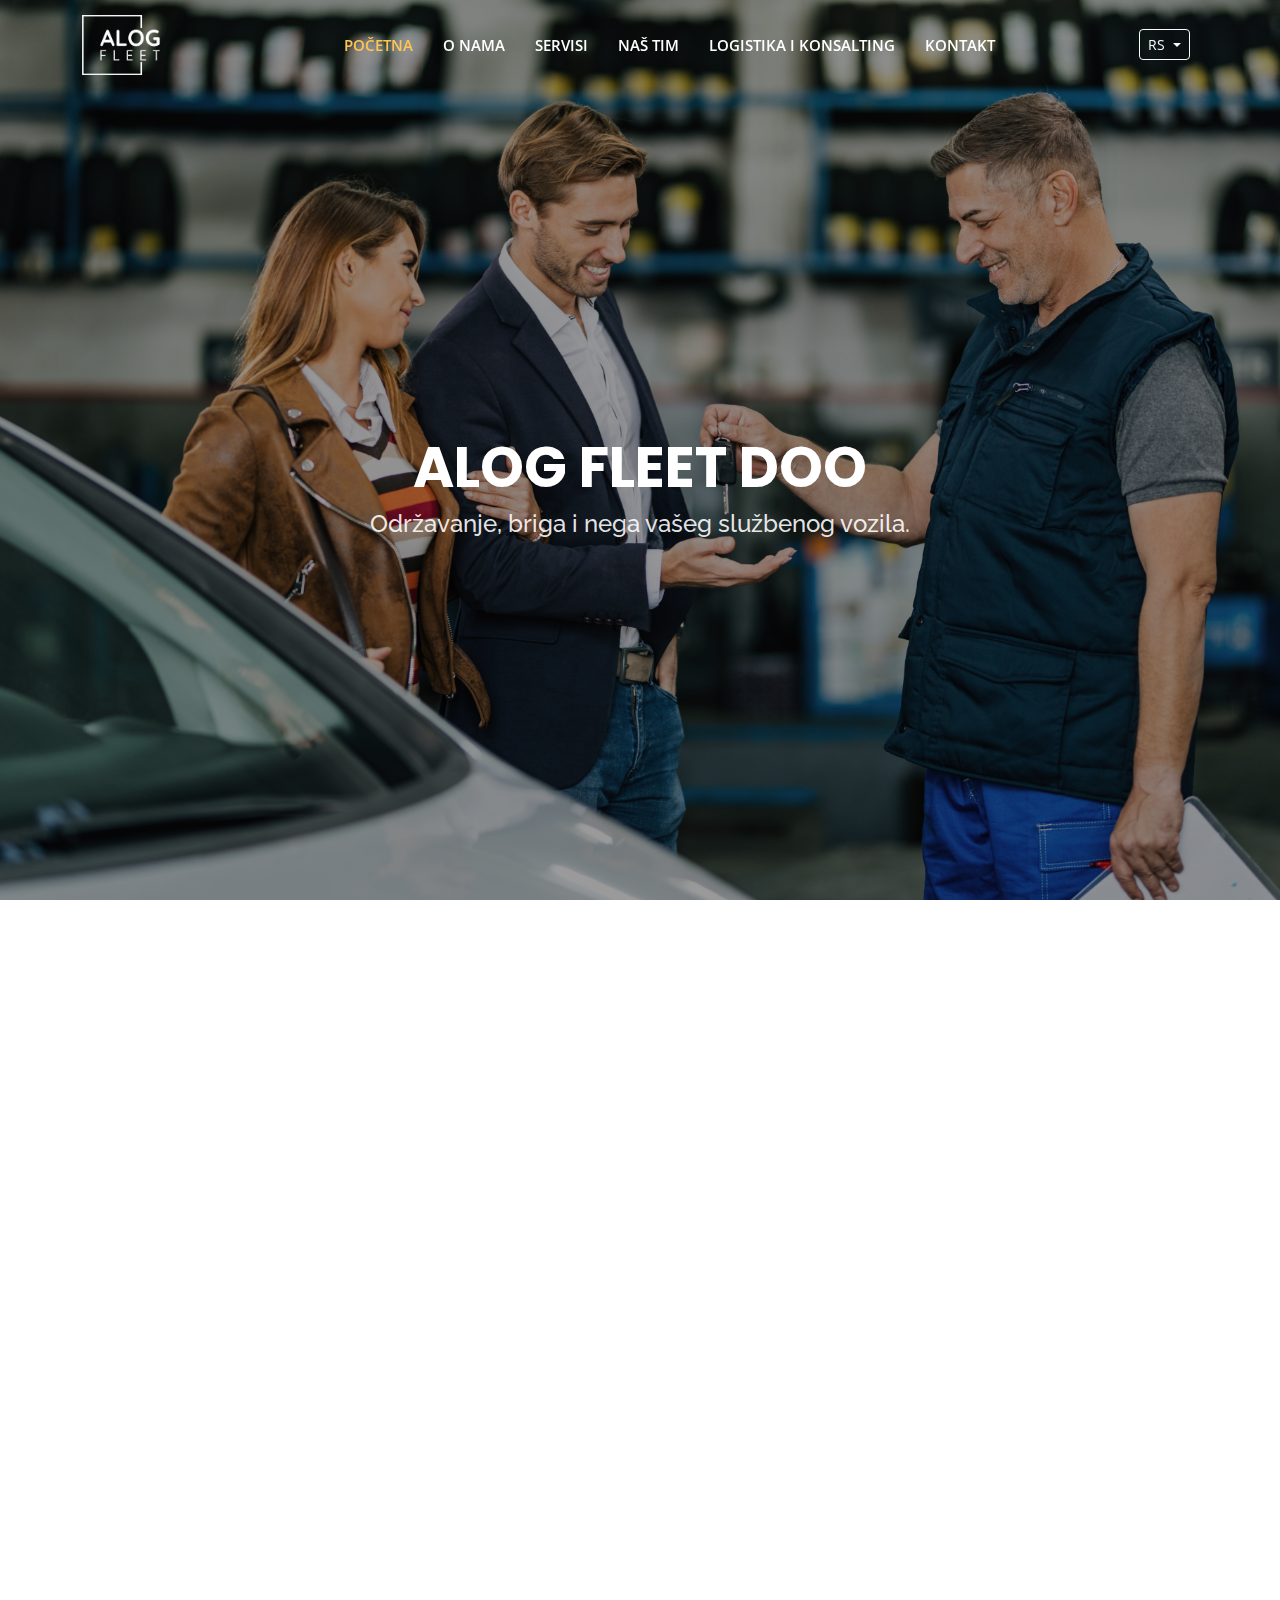
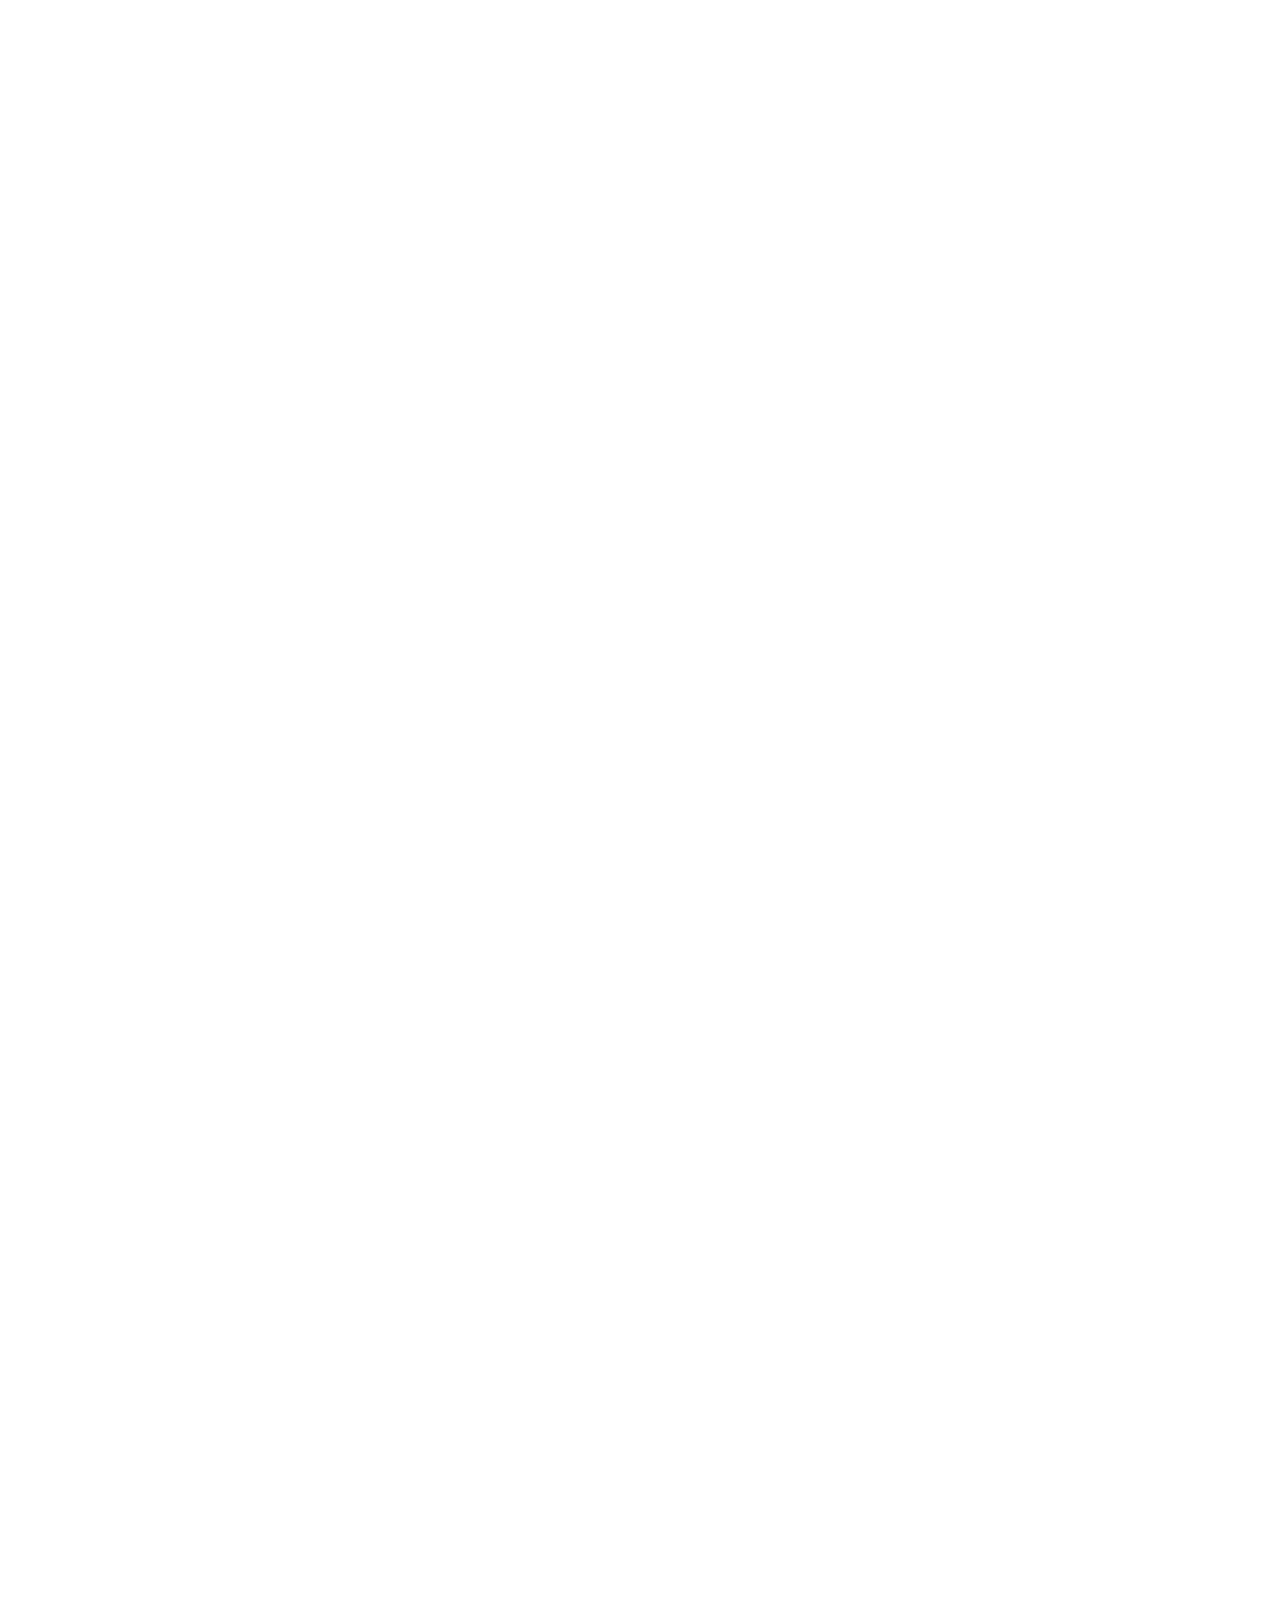
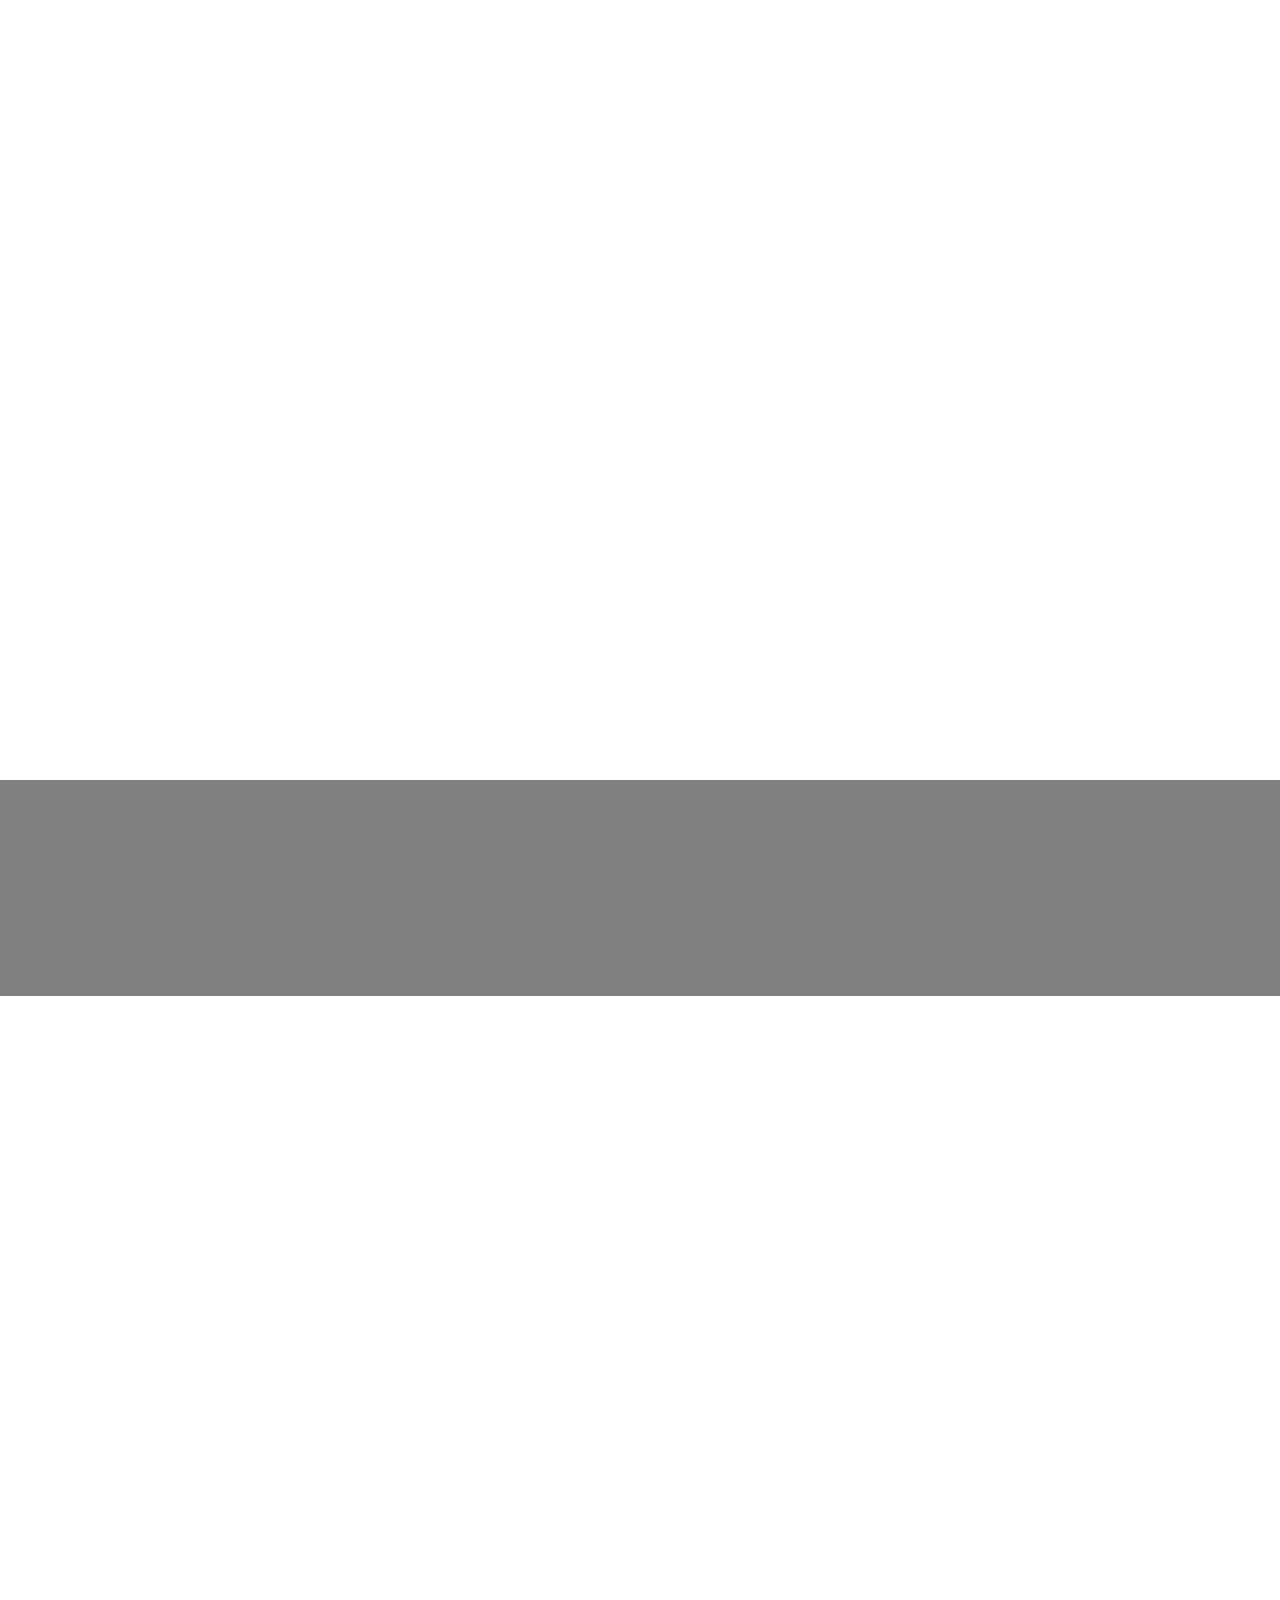
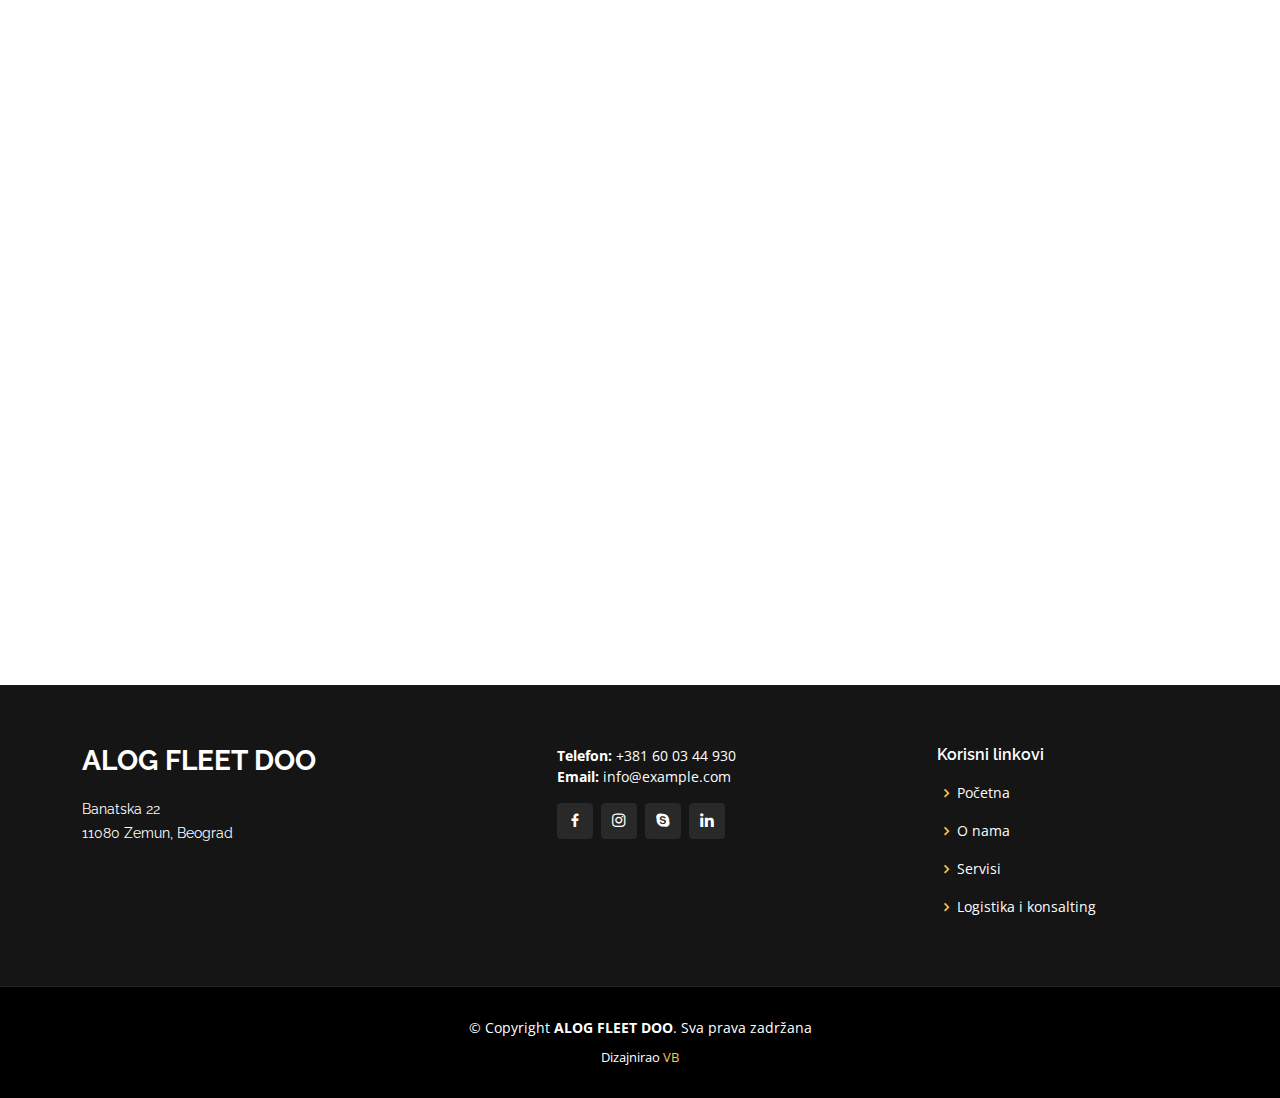
==== commit 6d96a8da: "pictures" ====
--- a/index.html
+++ b/index.html
@@ -186,7 +186,7 @@
               data-aos="fade-left"
               data-aos-delay="100"
             >
-              <img src="assets/img/happy-auto-repairman-working-touchpad-workshop.jpg" class="img-fluid" alt="" />
+              <img src="assets/img/8.jpg" class="img-fluid" alt="" />
             </div>
             <div
               class="col-lg-6 pt-4 pt-lg-0 order-2 order-lg-1 content"
@@ -235,7 +235,7 @@
               data-aos="fade-left"
               data-aos-delay="100"
             >
-              <img src="assets/img/stock-photo-mechanic-and-client-checking-tires-in-store-having-conversation-in-shop-customer-is-going-to-make-1907084485.jpg" class="img-fluid" alt="" />
+              <img src="assets/img/5.jpg" class="img-fluid" alt="" />
             </div>
             <div
               class="col-lg-6 pt-4 pt-lg-0 order-2 order-lg-2 content"
@@ -282,7 +282,7 @@
               data-aos="fade-left"
               data-aos-delay="100"
             >
-              <img src="assets/img/registracija.jpg" class="img-fluid" alt="" />
+              <img src="assets/img/2.jpg" class="img-fluid" alt="" />
             </div>
             <div
               class="col-lg-6 pt-4 pt-lg-0 order-2 order-lg-1 content"
@@ -329,7 +329,7 @@
               data-aos="fade-left"
               data-aos-delay="100"
             >
-              <img src="assets/img/elegant.jpg" class="img-fluid" alt="" />
+              <img src="assets/img/4.jpg" class="img-fluid" alt="" />
             </div>
             <div
               class="col-lg-6 pt-4 pt-lg-0 order-2 order-lg-2 content"
@@ -387,7 +387,7 @@
               data-aos="fade-left"
               data-aos-delay="100"
             >
-              <img src="assets/img/car-wash.jpg" class="img-fluid" alt="" />
+              <img src="assets/img/6.jpg" class="img-fluid" alt="" />
             </div>
             <div
               class="col-lg-6 pt-4 pt-lg-0 order-2 order-lg-1 content"
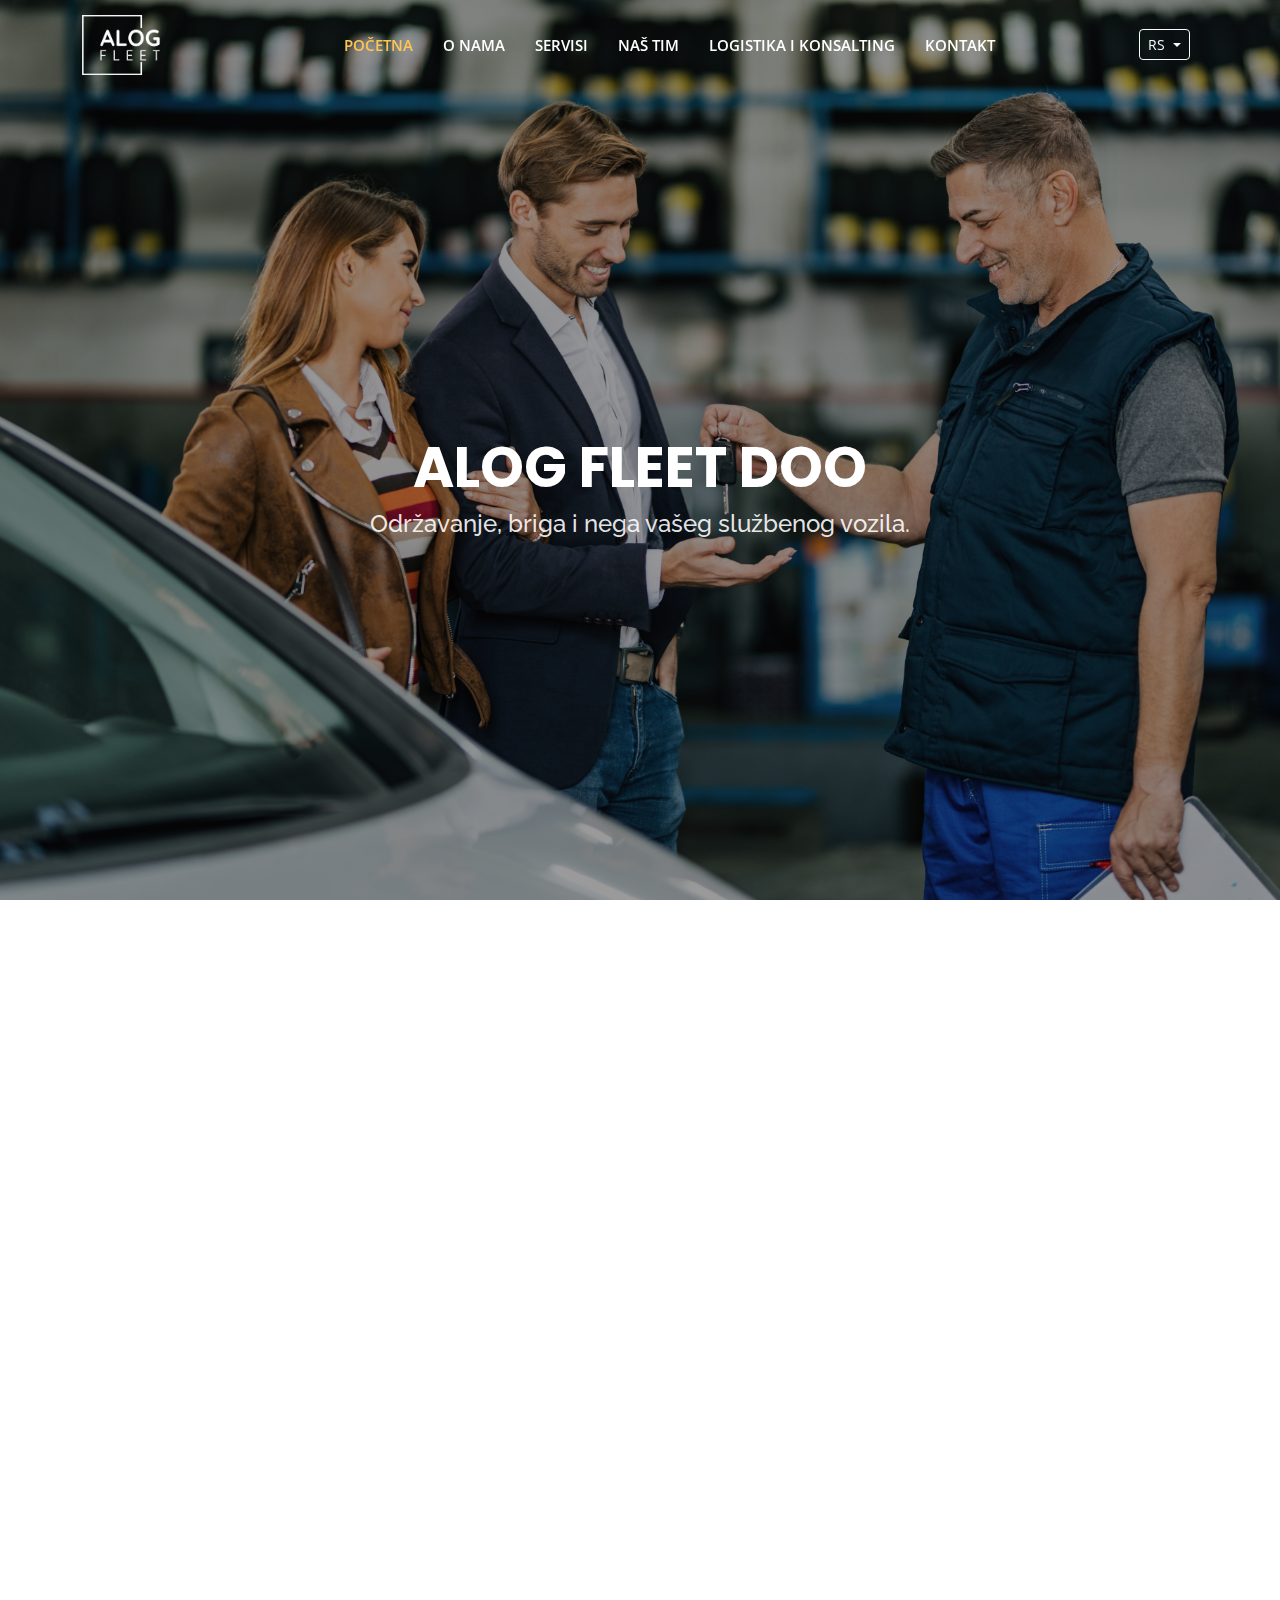
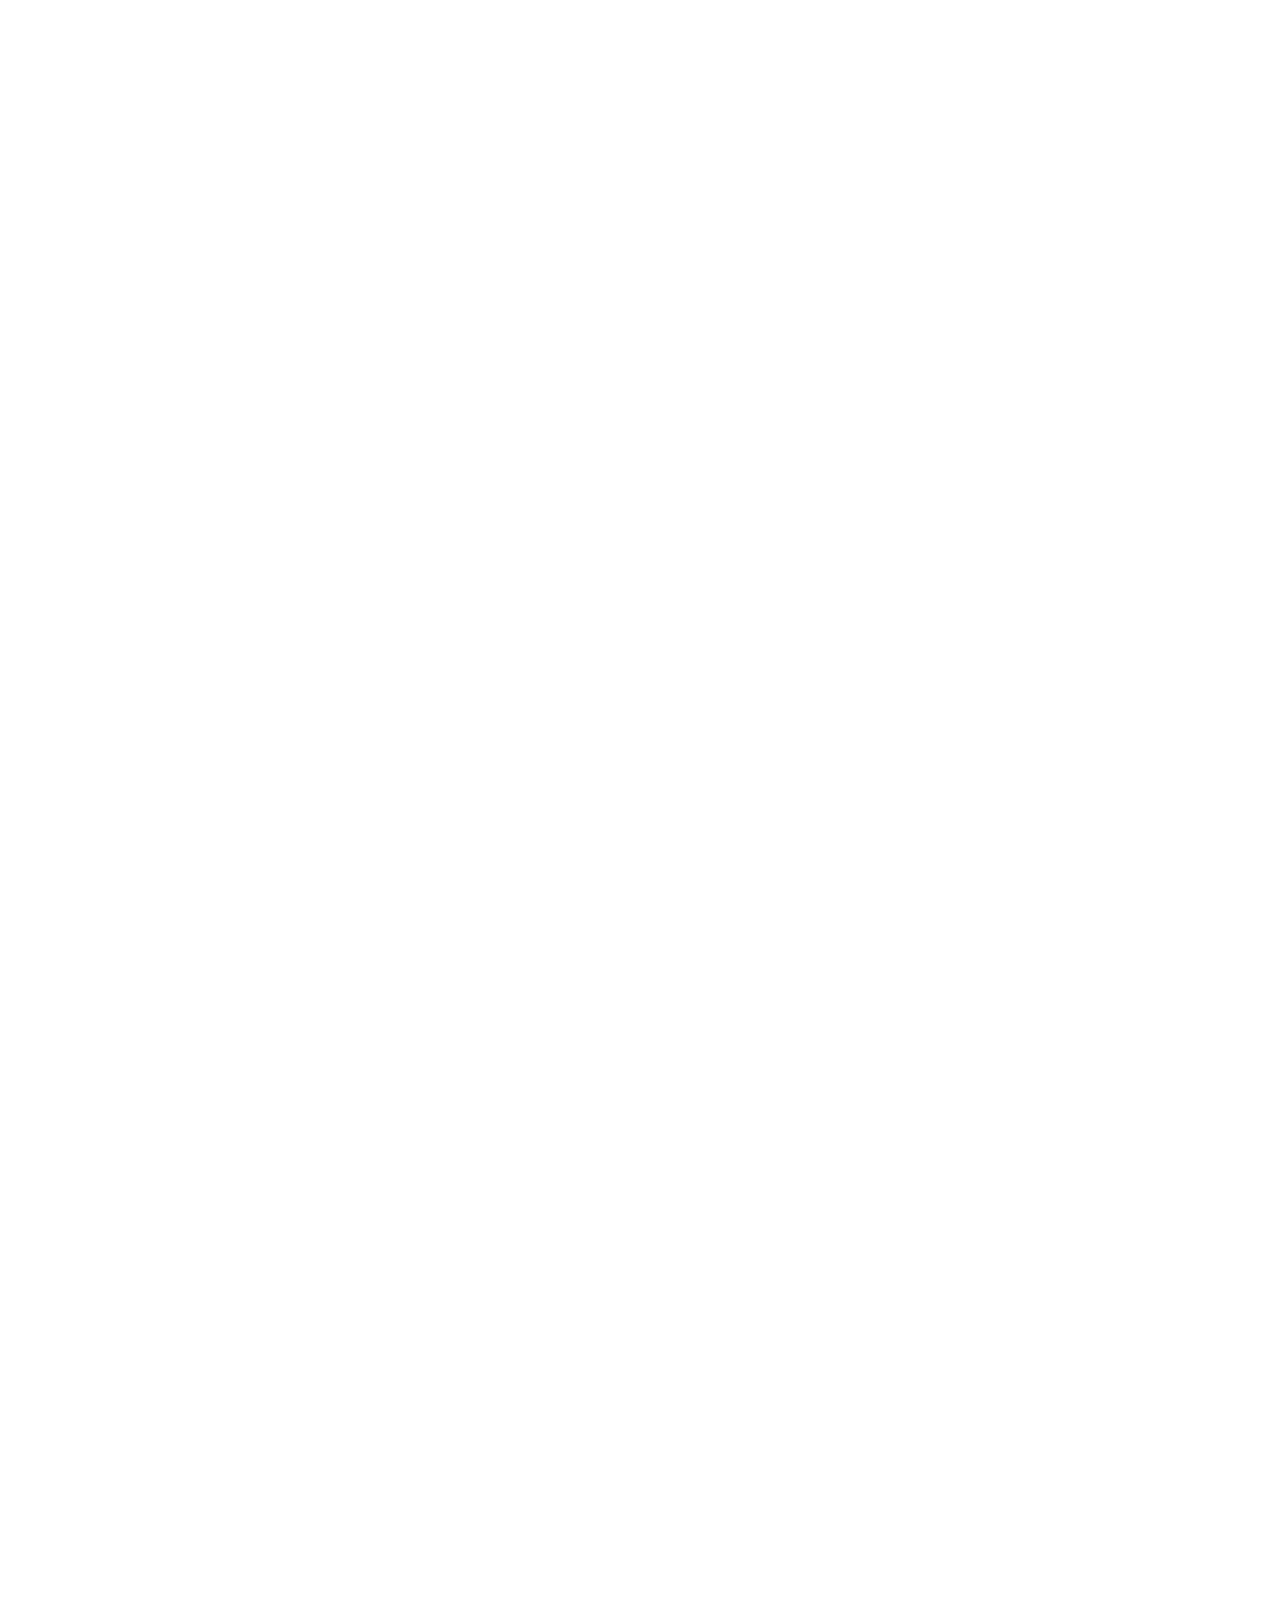
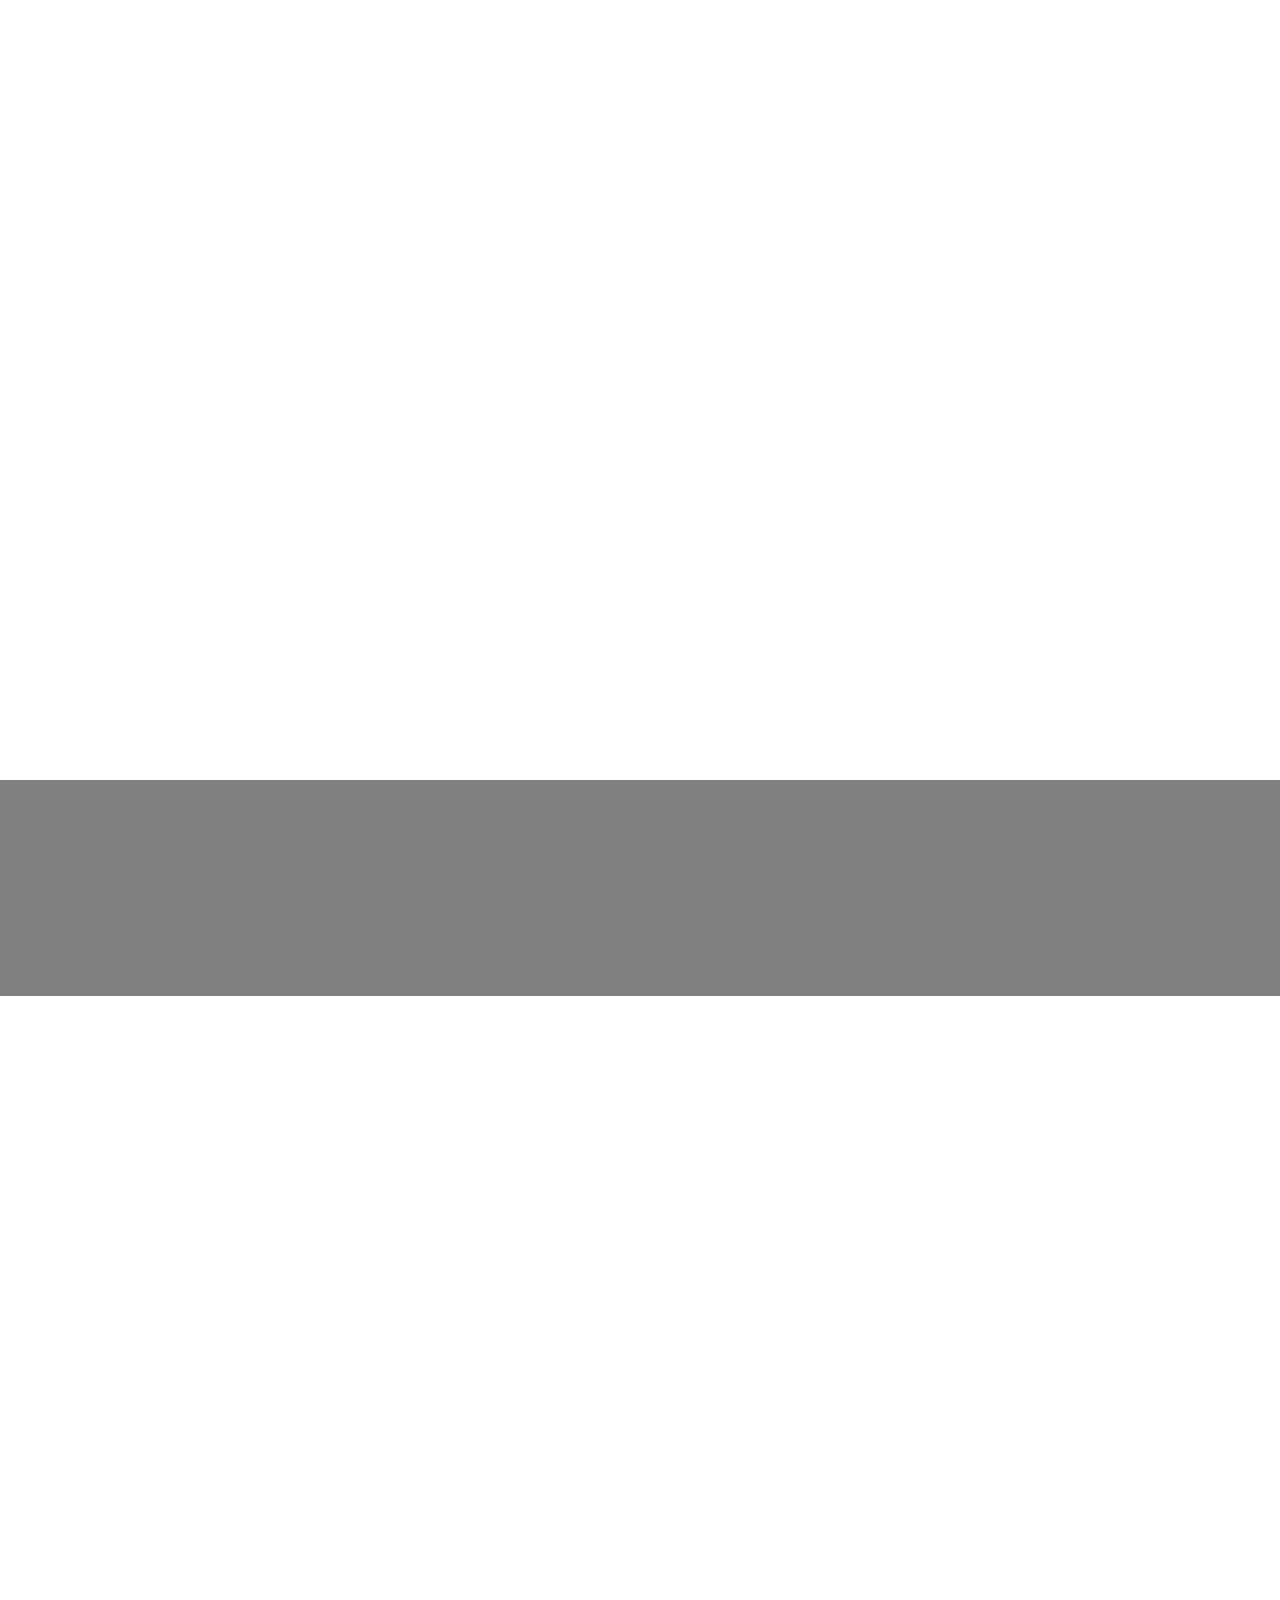
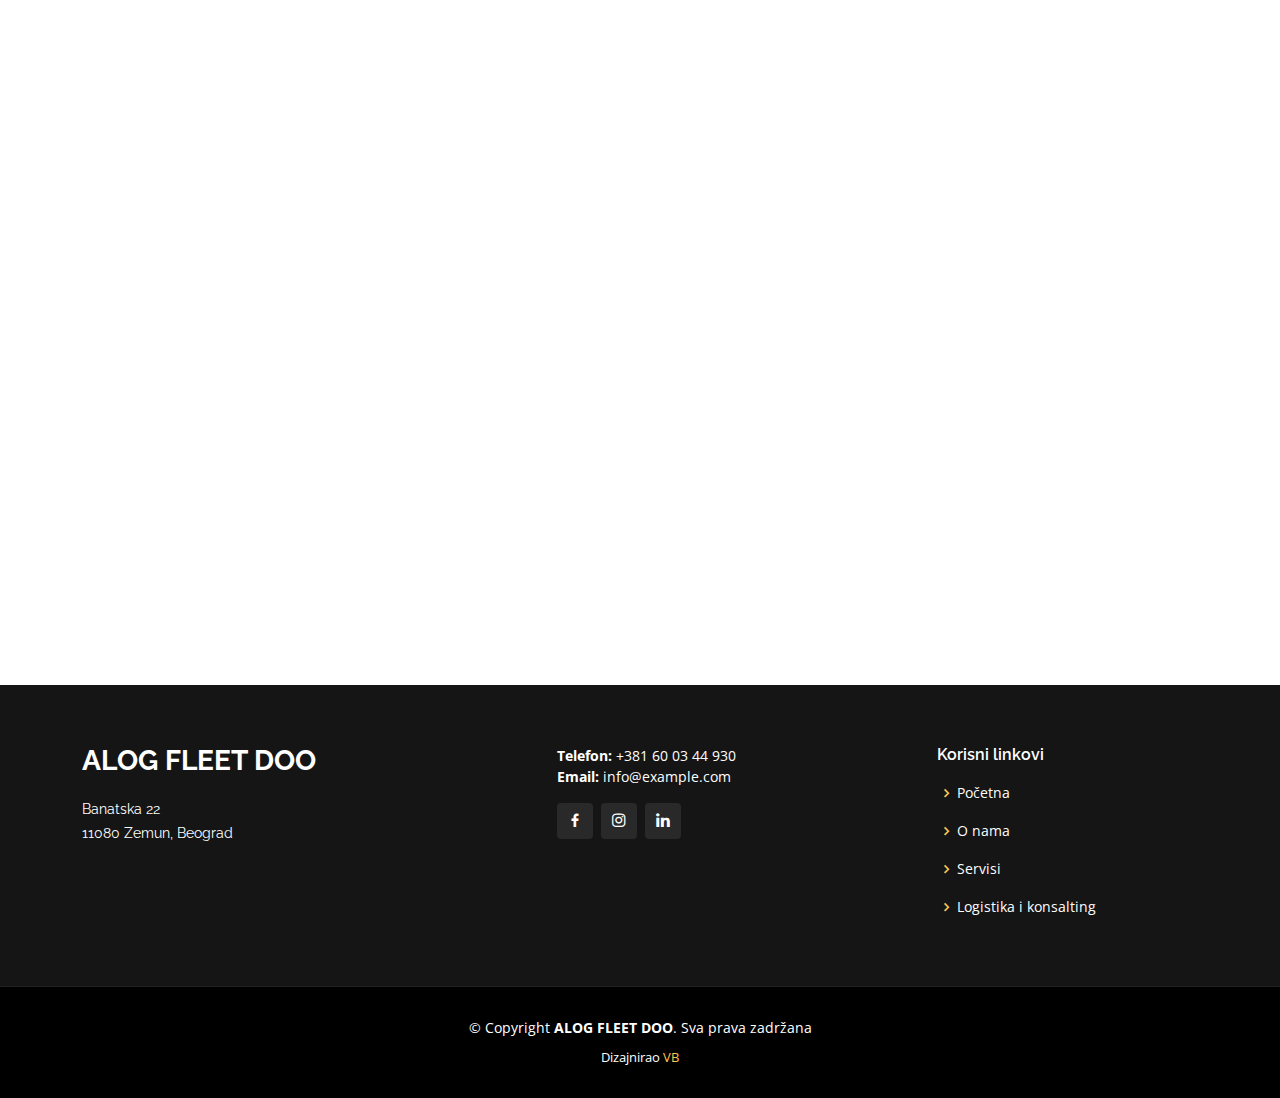
==== commit 1133655e: "removing comments" ====
--- a/index.html
+++ b/index.html
@@ -6,8 +6,8 @@
     <meta property="og:image" content="assets/img/alog.png" />
 
     <title>ALOG FLEET DOO</title>
-    <meta content="" name="description" />
-    <meta content="" name="keywords" />
+    <meta content="ALOG FLEET DOO Održavanje, briga i nega vašeg službenog vozila. Održavanje i servisiranje vašeg službenog automobila u ovlašćenima servisima za vozila u fabričkoj garanciji i renomiranim servisima po realnim i najpovoljnijim cenama za vozila bez fabričke garancije." name="description" />
+    <meta content="alog fleet, održavanje, sluzbeno vozilo, servis, servisiranje auta, vulkanizer, registracija vozila, tehnicki pregled, osiguranje vozila, pomoc na putu, nega vozila" name="keywords" />
 
     <!-- Favicons -->
     <link href="assets/img/favicon.png" rel="icon" />
@@ -40,13 +40,6 @@
     <!-- Template Main CSS File -->
     <link href="assets/css/style.css" rel="stylesheet" />
 
-    <!-- =======================================================
-  * Template Name: Gp
-  * Updated: Sep 18 2023 with Bootstrap v5.3.2
-  * Template URL: https://bootstrapmade.com/gp-free-multipurpose-html-bootstrap-template/
-  * Author: BootstrapMade.com
-  * License: https://bootstrapmade.com/license/
-  ======================================================== -->
   </head>
 
   <body>
@@ -55,55 +48,20 @@
       <div
         class="container d-flex align-items-center justify-content-lg-between"
       >
-        <!-- <h1 class="logo me-auto me-lg-0">
-          <a href="index.html">LOGO</a>
-        </h1> -->
-        <!-- Uncomment below if you prefer to use an image logo -->
-        <a href="index.html" class="logo me-auto me-lg-0"><img src="assets/img/logo.png" alt="" class="img-fluid"></a>
+   
+        <a href="index.html" class="logo me-auto me-lg-0"><img src="assets/img/logo.png" alt="alog fleet logo" class="img-fluid"></a>
 
         <nav id="navbar" class="navbar order-last order-lg-0">
           <ul>
             <li><a class="nav-link scrollto active" href="#hero">Početna</a></li>
             <li><a class="nav-link scrollto" href="#about">O nama</a></li>
             <li><a class="nav-link scrollto" href="#services">Servisi</a></li>
-            <!-- <li>
-              <a class="nav-link scrollto" href="#portfolio">Portfolio</a>
-            </li> -->
             <li><a class="nav-link scrollto" href="#team">Naš tim</a></li>
             <li><a class="nav-link scrollto" href="portfolio-details.html">Logistika i konsalting</a></li>
-            <li><a class="nav-link scrollto" href="#contact">Kontakt</a></li>
-           
-         
+            <li><a class="nav-link scrollto" href="#contact">Kontakt</a></li>        
           </ul>
-
-
-          <!-- <ul>
-            <li class="dropdown btn btn-outline-light btn-sm">
-              <a href="#"
-                ><span>Jezik</span> <i class="bi bi-chevron-down "></i
-              ></a>
-              <ul>
-                <li><a href="#">RS</a></li>               
-                <li><a href="#">EN</a></li>              
-              </ul>
-            </li>
-          </ul> -->
-
-
-          <i class="bi bi-list mobile-nav-toggle"></i>
-
-          
+          <i class="bi bi-list mobile-nav-toggle"></i>        
         </nav>
-
-        <!-- .navbar -->
-        
-  
-        <!-- <div class="p-2">
-          <select class="btn btn-outline-light btn-sm" >
-            <option value="RS"><a class="" href="#hero">RS</a></option>
-            <option value="EN"><a class="" href="index-en.html">EN</a></option>
-          </select>
-        </div> -->
 
         <div class="dropdown mx-2">
           <a class="btn btn-outline-light btn-sm dropdown-toggle" href="#" role="button" id="dropdownMenuLink" data-bs-toggle="dropdown" aria-expanded="false">
@@ -112,12 +70,9 @@
         
           <ul class="dropdown-menu" aria-labelledby="dropdownMenuLink">
             <li><a class="dropdown-item" href="index.html">RS</a></li>
-            <li><a class="dropdown-item" href="index-en.html">EN</a></li>
-            
+            <li><a class="dropdown-item" href="index-en.html">EN</a></li>           
           </ul>
         </div>
-
-        <!-- <a href="#about" class="get-started-btn scrollto">Get Started</a> -->
       </div>
     </header>
     <!-- End Header -->
@@ -135,44 +90,6 @@
             <h2>Održavanje, briga i nega vašeg službenog vozila.</h2>
           </div>
         </div>
-
-        <!-- <div
-          class="row gy-4 mt-5 justify-content-center"
-          data-aos="zoom-in"
-          data-aos-delay="250"
-        >
-          <div class="col-xl-2 col-md-4">
-            <div class="icon-box">
-              <i class="ri-store-line"></i>
-              <h3><a href="">Lorem Ipsum</a></h3>
-            </div>
-          </div>
-          <div class="col-xl-2 col-md-4">
-            <div class="icon-box">
-              <i class="ri-bar-chart-box-line"></i>
-              <h3><a href="">Dolor Sitema</a></h3>
-            </div>
-          </div>
-          <div class="col-xl-2 col-md-4">
-            <div class="icon-box">
-              <i class="ri-calendar-todo-line"></i>
-              <h3><a href="">Sedare Perspiciatis</a></h3>
-            </div>
-          </div>
-          <div class="col-xl-2 col-md-4">
-            <div class="icon-box">
-              <i class="ri-paint-brush-line"></i>
-              <h3><a href="">Magni Dolores</a></h3>
-            </div>
-          </div>
-          <div class="col-xl-2 col-md-4">
-            <div class="icon-box">
-              <i class="ri-database-2-line"></i>
-              <h3><a href="">Nemos Enimade</a></h3>
-            </div>
-          </div>
-        </div>
-      </div> -->
     </section>
     <!-- End Hero -->
 
@@ -186,7 +103,7 @@
               data-aos="fade-left"
               data-aos-delay="100"
             >
-              <img src="assets/img/8.jpg" class="img-fluid" alt="" />
+              <img src="assets/img/8.jpg" class="img-fluid" alt="srećan auto serviser koji radi na tačpedu u radionici" />
             </div>
             <div
               class="col-lg-6 pt-4 pt-lg-0 order-2 order-lg-1 content"
@@ -199,32 +116,6 @@
               <h3 class="pt-2">  
                 Zakazivanje servisa bez čekanja, praćenje servisnih intervala, fajlovanje računa održavanja, vođenje kompletne servisne istorije održavanja.
               </h3>
-              <!-- <p class="fst-italic">
-                Lorem ipsum dolor sit amet, consectetur adipiscing elit, sed do
-                eiusmod tempor incididunt ut labore et dolore magna aliqua.
-              </p> -->
-              <!-- <ul>
-                <li>
-                  <i class="ri-check-double-line"></i> Ullamco laboris nisi ut
-                  aliquip ex ea commodo consequat.
-                </li>
-                <li>
-                  <i class="ri-check-double-line"></i> Duis aute irure dolor in
-                  reprehenderit in voluptate velit.
-                </li>
-                <li>
-                  <i class="ri-check-double-line"></i> Ullamco laboris nisi ut
-                  aliquip ex ea commodo consequat. Duis aute irure dolor in
-                  reprehenderit in voluptate trideta storacalaperda mastiro
-                  dolore eu fugiat nulla pariatur.
-                </li>
-              </ul> -->
-              <!-- <p>
-                Ullamco laboris nisi ut aliquip ex ea commodo consequat. Duis
-                aute irure dolor in reprehenderit in voluptate velit esse cillum
-                dolore eu fugiat nulla pariatur. Excepteur sint occaecat
-                cupidatat non proident
-              </p> -->
             </div>
           </div>
 
@@ -235,7 +126,7 @@
               data-aos="fade-left"
               data-aos-delay="100"
             >
-              <img src="assets/img/5.jpg" class="img-fluid" alt="" />
+              <img src="assets/img/5.jpg" class="img-fluid" alt="mehaničar i klijent proveravaju gume u prodavnici i razgovaraju u radnji" />
             </div>
             <div
               class="col-lg-6 pt-4 pt-lg-0 order-2 order-lg-2 content"
@@ -245,34 +136,6 @@
               <h3>
                 Organizacija kompletnih vulkanizerskih usluga za vaše vozilo tokom letnje i zimske eksploatacije pneumatika uključujući i hotel za gume (čuvanje vaših guma na godišnjem nivou) po najpovoljnijim cenama na tržištu.
               </h3>
-              <!-- <p class="fst-italic" style="color: red;">
-                Na shuterstock-u se slika zove:  mechanic-and-client-checking-tires-in-store
-              </p>
-              <ul>
-                <li>
-                  <i class="ri-check-double-line"></i> Ullamco laboris nisi ut
-                  aliquip ex ea commodo consequat.
-                </li>
-                <li>
-                  <i class="ri-check-double-line"></i> Duis aute irure dolor in
-                  reprehenderit in voluptate velit.
-                </li>
-                <li>
-                  <i class="ri-check-double-line"></i> Ullamco laboris nisi ut
-                  aliquip ex ea commodo consequat. Duis aute irure dolor in
-                  reprehenderit in voluptate trideta storacalaperda mastiro
-                  dolore eu fugiat nulla pariatur.
-                </li>
-              </ul> -->
-              <!-- <h3>
-                Usluge registracije vozila i prenosa vlasništva
-              </h3> -->
-              <!-- <p>
-                Ullamco laboris nisi ut aliquip ex ea commodo consequat. Duis
-                aute irure dolor in reprehenderit in voluptate velit esse cillum
-                dolore eu fugiat nulla pariatur. Excepteur sint occaecat
-                cupidatat non proident
-              </p> -->
             </div>
           </div>
           <!-- third div -->
@@ -282,7 +145,7 @@
               data-aos="fade-left"
               data-aos-delay="100"
             >
-              <img src="assets/img/2.jpg" class="img-fluid" alt="" />
+              <img src="assets/img/2.jpg" class="img-fluid" alt="Portret srećnog momka koji pokazuje pozitivan gest, nežno se smeška kameri. Vedar čovek vozi svoj novi auto, odlična povratna informacija o kupovini, kupac zadovoljan kupovinom." />
             </div>
             <div
               class="col-lg-6 pt-4 pt-lg-0 order-2 order-lg-1 content"
@@ -292,34 +155,6 @@
               <h3>
                 Usluga registracije vozila, zakazivanje tehničkog pregleda, odlazak u banku i u MUP.
               </h3>
-              <!-- <p class="fst-italic">
-                Na shuterstock-u se slika zove:  mechanic-and-client-checking-tires-in-store
-              </p>
-              <ul>
-                <li>
-                  <i class="ri-check-double-line"></i> Ullamco laboris nisi ut
-                  aliquip ex ea commodo consequat.
-                </li>
-                <li>
-                  <i class="ri-check-double-line"></i> Duis aute irure dolor in
-                  reprehenderit in voluptate velit.
-                </li>
-                <li>
-                  <i class="ri-check-double-line"></i> Ullamco laboris nisi ut
-                  aliquip ex ea commodo consequat. Duis aute irure dolor in
-                  reprehenderit in voluptate trideta storacalaperda mastiro
-                  dolore eu fugiat nulla pariatur.
-                </li>
-              </ul> -->
-              <!-- <h3>
-                Usluge registracije vozila i prenosa vlasništva
-              </h3> -->
-              <!-- <p>
-                Ullamco laboris nisi ut aliquip ex ea commodo consequat. Duis
-                aute irure dolor in reprehenderit in voluptate velit esse cillum
-                dolore eu fugiat nulla pariatur. Excepteur sint occaecat
-                cupidatat non proident
-              </p> -->
             </div>
           </div>
           <!-- forth div -->
@@ -329,7 +164,7 @@
               data-aos="fade-left"
               data-aos-delay="100"
             >
-              <img src="assets/img/4.jpg" class="img-fluid" alt="" />
+              <img src="assets/img/4.jpg" class="img-fluid" alt="Elegantna poslovna žena srednjih godina srećna je i zadovoljna brzom i pouzdanom šlep službom za pomoć na putu. Ona stoji skrštenih ruku. Koncept pomoći na putu." />
             </div>
             <div
               class="col-lg-6 pt-4 pt-lg-0 order-2 order-lg-2 content"
@@ -349,34 +184,6 @@
               <h3 class="pt-2">
                 Organizacija pomoći na putu
               </h3>
-              <!-- <p class="fst-italic">
-                Na shuterstock-u se slika zove:  mechanic-and-client-checking-tires-in-store
-              </p>
-              <ul>
-                <li>
-                  <i class="ri-check-double-line"></i> Ullamco laboris nisi ut
-                  aliquip ex ea commodo consequat.
-                </li>
-                <li>
-                  <i class="ri-check-double-line"></i> Duis aute irure dolor in
-                  reprehenderit in voluptate velit.
-                </li>
-                <li>
-                  <i class="ri-check-double-line"></i> Ullamco laboris nisi ut
-                  aliquip ex ea commodo consequat. Duis aute irure dolor in
-                  reprehenderit in voluptate trideta storacalaperda mastiro
-                  dolore eu fugiat nulla pariatur.
-                </li>
-              </ul> -->
-              <!-- <h3>
-                Usluge registracije vozila i prenosa vlasništva
-              </h3> -->
-              <!-- <p>
-                Ullamco laboris nisi ut aliquip ex ea commodo consequat. Duis
-                aute irure dolor in reprehenderit in voluptate velit esse cillum
-                dolore eu fugiat nulla pariatur. Excepteur sint occaecat
-                cupidatat non proident
-              </p> -->
             </div>
           </div>
 
@@ -387,7 +194,7 @@
               data-aos="fade-left"
               data-aos-delay="100"
             >
-              <img src="assets/img/6.jpg" class="img-fluid" alt="" />
+              <img src="assets/img/6.jpg" class="img-fluid" alt="Čovek čisti automobil i suši vozilo krpom od mikrovlakana. Ručno briše površinu boje sjajnog belog automobila nakon poliranja i keramičkog premaza. Detalji automobila i koncept pranja automobila" />
             </div>
             <div
               class="col-lg-6 pt-4 pt-lg-0 order-2 order-lg-1 content"
@@ -400,173 +207,11 @@
               <h3 class="pt-2">
                 Organizacija pranja i higijene vasih vozila u renomiranim auto perionicama po najpovoljnijim cenama.
               </h3>
-              <!-- <p class="fst-italic">
-                Na shuterstock-u se slika zove:  mechanic-and-client-checking-tires-in-store
-              </p>
-              <ul>
-                <li>
-                  <i class="ri-check-double-line"></i> Ullamco laboris nisi ut
-                  aliquip ex ea commodo consequat.
-                </li>
-                <li>
-                  <i class="ri-check-double-line"></i> Duis aute irure dolor in
-                  reprehenderit in voluptate velit.
-                </li>
-                <li>
-                  <i class="ri-check-double-line"></i> Ullamco laboris nisi ut
-                  aliquip ex ea commodo consequat. Duis aute irure dolor in
-                  reprehenderit in voluptate trideta storacalaperda mastiro
-                  dolore eu fugiat nulla pariatur.
-                </li>
-              </ul> -->
-              <!-- <h3>
-                Usluge registracije vozila i prenosa vlasništva
-              </h3> -->
-              <!-- <p>
-                Ullamco laboris nisi ut aliquip ex ea commodo consequat. Duis
-                aute irure dolor in reprehenderit in voluptate velit esse cillum
-                dolore eu fugiat nulla pariatur. Excepteur sint occaecat
-                cupidatat non proident
-              </p> -->
             </div>
           </div>
         </div>
       </section>
-      
-   
       <!-- End About Section -->
-
-      <!-- ======= Clients Section ======= -->
-      <!-- <section id="clients" class="clients">
-        <div class="container" data-aos="zoom-in">
-          <div class="clients-slider swiper">
-            <div class="swiper-wrapper align-items-center">
-              <div class="swiper-slide">
-                <img
-                  src="assets/img/clients/client-1.png"
-                  class="img-fluid"
-                  alt=""
-                />
-              </div>
-              <div class="swiper-slide">
-                <img
-                  src="assets/img/clients/client-2.png"
-                  class="img-fluid"
-                  alt=""
-                />
-              </div>
-              <div class="swiper-slide">
-                <img
-                  src="assets/img/clients/client-3.png"
-                  class="img-fluid"
-                  alt=""
-                />
-              </div>
-              <div class="swiper-slide">
-                <img
-                  src="assets/img/clients/client-4.png"
-                  class="img-fluid"
-                  alt=""
-                />
-              </div>
-              <div class="swiper-slide">
-                <img
-                  src="assets/img/clients/client-5.png"
-                  class="img-fluid"
-                  alt=""
-                />
-              </div>
-              <div class="swiper-slide">
-                <img
-                  src="assets/img/clients/client-6.png"
-                  class="img-fluid"
-                  alt=""
-                />
-              </div>
-              <div class="swiper-slide">
-                <img
-                  src="assets/img/clients/client-7.png"
-                  class="img-fluid"
-                  alt=""
-                />
-              </div>
-              <div class="swiper-slide">
-                <img
-                  src="assets/img/clients/client-8.png"
-                  class="img-fluid"
-                  alt=""
-                />
-              </div>
-            </div>
-            <div class="swiper-pagination"></div>
-          </div>
-        </div>
-      </section> -->
-      <!-- End Clients Section -->
-
-      <!-- ======= Features Section ======= -->
-      <!-- <section id="features" class="features">
-        <div class="container" data-aos="fade-up">
-          <div class="row">
-            <div
-              class="image col-lg-6"
-              style="background-image: url('assets/img/features.jpg')"
-              data-aos="fade-right"
-            ></div>
-            <div class="col-lg-6" data-aos="fade-left" data-aos-delay="100">
-              <div
-                class="icon-box mt-5 mt-lg-0"
-                data-aos="zoom-in"
-                data-aos-delay="150"
-              >
-                <i class="bx bx-receipt"></i>
-                <h4>Est labore ad</h4>
-                <p>
-                  Consequuntur sunt aut quasi enim aliquam quae harum pariatur
-                  laboris nisi ut aliquip
-                </p>
-              </div>
-              <div
-                class="icon-box mt-5"
-                data-aos="zoom-in"
-                data-aos-delay="150"
-              >
-                <i class="bx bx-cube-alt"></i>
-                <h4>Harum esse qui</h4>
-                <p>
-                  Excepteur sint occaecat cupidatat non proident, sunt in culpa
-                  qui officia deserunt
-                </p>
-              </div>
-              <div
-                class="icon-box mt-5"
-                data-aos="zoom-in"
-                data-aos-delay="150"
-              >
-                <i class="bx bx-images"></i>
-                <h4>Aut occaecati</h4>
-                <p>
-                  Aut suscipit aut cum nemo deleniti aut omnis. Doloribus ut
-                  maiores omnis facere
-                </p>
-              </div>
-              <div
-                class="icon-box mt-5"
-                data-aos="zoom-in"
-                data-aos-delay="150"
-              >
-                <i class="bx bx-shield"></i>
-                <h4>Beatae veritatis</h4>
-                <p>
-                  Expedita veritatis consequuntur nihil tempore laudantium vitae
-                  denat pacta
-                </p>
-              </div>
-            </div>
-          </div>
-        </div>
-      </section> -->
-      <!-- End Features Section -->
 
       <!-- ======= Services Section ======= -->
       <section id="services" class="services">
@@ -590,10 +235,6 @@
                 <h4><i class="bi bi-check"></i><span>servisiranje vozila</span></h4>
                 <h4><i class="bi bi-check"></i><span>vulkanizerske usluge - hotel za gume</span></h4>
                 <h4><i class="bi bi-check"></i><span>registracija vozila</span></h4>
-                <!-- <p>
-                  Voluptatum deleniti atque corrupti quos dolores et quas
-                  molestias excepturi
-                </p> -->
               </div>
             </div>
             <!-- PREMIUM -->
@@ -614,75 +255,8 @@
                 <h4><i class="bi bi-check"></i><span>pomoć na putu</span></h4>
                 <h4><i class="bi bi-check"></i><span>procena vozila za otpis i konsignaciona prodaja</span></h4>
                 <h4><i class="bi bi-check"></i><span>higijena i nega vozila</span></h4>
-
-
-
-                <!-- <p>
-                  Duis aute irure dolor in reprehenderit in voluptate velit esse
-                  cillum dolore
-                </p> -->
-              </div>
-            </div>
-<!-- 
-            <div
-              class="col-lg-4 col-md-6 d-flex align-items-stretch mt-4 mt-lg-0"
-              data-aos="zoom-in"
-              data-aos-delay="300"
-            >
-              <div class="icon-box">
-                <div class="icon"><i class="bx bx-tachometer"></i></div>
-                <h4><a href="">Magni Dolores</a></h4>
-                <p>
-                  Excepteur sint occaecat cupidatat non proident, sunt in culpa
-                  qui officia
-                </p>
-              </div>
-            </div>
-
-            <div
-              class="col-lg-4 col-md-6 d-flex align-items-stretch mt-4"
-              data-aos="zoom-in"
-              data-aos-delay="100"
-            >
-              <div class="icon-box">
-                <div class="icon"><i class="bx bx-world"></i></div>
-                <h4><a href="">Nemo Enim</a></h4>
-                <p>
-                  At vero eos et accusamus et iusto odio dignissimos ducimus qui
-                  blanditiis
-                </p>
-              </div>
-            </div>
-
-            <div
-              class="col-lg-4 col-md-6 d-flex align-items-stretch mt-4"
-              data-aos="zoom-in"
-              data-aos-delay="200"
-            >
-              <div class="icon-box">
-                <div class="icon"><i class="bx bx-slideshow"></i></div>
-                <h4><a href="">Dele cardo</a></h4>
-                <p>
-                  Quis consequatur saepe eligendi voluptatem consequatur dolor
-                  consequuntur
-                </p>
-              </div>
-            </div>
-
-            <div
-              class="col-lg-4 col-md-6 d-flex align-items-stretch mt-4"
-              data-aos="zoom-in"
-              data-aos-delay="300"
-            >
-              <div class="icon-box">
-                <div class="icon"><i class="bx bx-arch"></i></div>
-                <h4><a href="">Divera don</a></h4>
-                <p>
-                  Modi nostrum vel laborum. Porro fugit error sit minus sapiente
-                  sit aspernatur
-                </p>
-              </div>
-            </div> -->
+              </div>
+            </div>     
           </div>
         </div>
       </section>
@@ -693,493 +267,11 @@
         <div class="container" data-aos="zoom-in">
           <div class="text-center">
             <h3>Pozovite odmah</h3>
-            <!-- <p>
-              Duis aute irure dolor in reprehenderit in voluptate velit esse
-              cillum dolore eu fugiat nulla pariatur. Excepteur sint occaecat
-              cupidatat non proident, sunt in culpa qui officia deserunt mollit
-              anim id est laborum.
-            </p> -->
-            <a class="cta-btn" href="tel:+381600344930"><i class="bi bi-telephone"></i></a>
-            
+            <a class="cta-btn" href="tel:+381600344930"><i class="bi bi-telephone"></i></a>         
           </div>
         </div>
       </section>
       <!-- End Cta Section -->
-
-      <!-- ======= Portfolio Section ======= -->
-      <!-- <section id="portfolio" class="portfolio">
-        <div class="container" data-aos="fade-up">
-          <div class="section-title">
-            <h2>Portfolio</h2>
-            <p>Check our Portfolio</p>
-          </div>
-
-          <div class="row" data-aos="fade-up" data-aos-delay="100">
-            <div class="col-lg-12 d-flex justify-content-center">
-              <ul id="portfolio-flters">
-                <li data-filter="*" class="filter-active">All</li>
-                <li data-filter=".filter-app">App</li>
-                <li data-filter=".filter-card">Card</li>
-                <li data-filter=".filter-web">Web</li>
-              </ul>
-            </div>
-          </div>
-
-          <div
-            class="row portfolio-container"
-            data-aos="fade-up"
-            data-aos-delay="200"
-          >
-            <div class="col-lg-4 col-md-6 portfolio-item filter-app">
-              <div class="portfolio-wrap">
-                <img
-                  src="assets/img/portfolio/portfolio-1.jpg"
-                  class="img-fluid"
-                  alt=""
-                />
-                <div class="portfolio-info">
-                  <h4>App 1</h4>
-                  <p>App</p>
-                  <div class="portfolio-links">
-                    <a
-                      href="assets/img/portfolio/portfolio-1.jpg"
-                      data-gallery="portfolioGallery"
-                      class="portfolio-lightbox"
-                      title="App 1"
-                      ><i class="bx bx-plus"></i
-                    ></a>
-                    <a href="portfolio-details.html" title="More Details"
-                      ><i class="bx bx-link"></i
-                    ></a>
-                  </div>
-                </div>
-              </div>
-            </div>
-
-            <div class="col-lg-4 col-md-6 portfolio-item filter-web">
-              <div class="portfolio-wrap">
-                <img
-                  src="assets/img/portfolio/portfolio-2.jpg"
-                  class="img-fluid"
-                  alt=""
-                />
-                <div class="portfolio-info">
-                  <h4>Web 3</h4>
-                  <p>Web</p>
-                  <div class="portfolio-links">
-                    <a
-                      href="assets/img/portfolio/portfolio-2.jpg"
-                      data-gallery="portfolioGallery"
-                      class="portfolio-lightbox"
-                      title="Web 3"
-                      ><i class="bx bx-plus"></i
-                    ></a>
-                    <a href="portfolio-details.html" title="More Details"
-                      ><i class="bx bx-link"></i
-                    ></a>
-                  </div>
-                </div>
-              </div>
-            </div>
-
-            <div class="col-lg-4 col-md-6 portfolio-item filter-app">
-              <div class="portfolio-wrap">
-                <img
-                  src="assets/img/portfolio/portfolio-3.jpg"
-                  class="img-fluid"
-                  alt=""
-                />
-                <div class="portfolio-info">
-                  <h4>App 2</h4>
-                  <p>App</p>
-                  <div class="portfolio-links">
-                    <a
-                      href="assets/img/portfolio/portfolio-3.jpg"
-                      data-gallery="portfolioGallery"
-                      class="portfolio-lightbox"
-                      title="App 2"
-                      ><i class="bx bx-plus"></i
-                    ></a>
-                    <a href="portfolio-details.html" title="More Details"
-                      ><i class="bx bx-link"></i
-                    ></a>
-                  </div>
-                </div>
-              </div>
-            </div>
-
-            <div class="col-lg-4 col-md-6 portfolio-item filter-card">
-              <div class="portfolio-wrap">
-                <img
-                  src="assets/img/portfolio/portfolio-4.jpg"
-                  class="img-fluid"
-                  alt=""
-                />
-                <div class="portfolio-info">
-                  <h4>Card 2</h4>
-                  <p>Card</p>
-                  <div class="portfolio-links">
-                    <a
-                      href="assets/img/portfolio/portfolio-4.jpg"
-                      data-gallery="portfolioGallery"
-                      class="portfolio-lightbox"
-                      title="Card 2"
-                      ><i class="bx bx-plus"></i
-                    ></a>
-                    <a href="portfolio-details.html" title="More Details"
-                      ><i class="bx bx-link"></i
-                    ></a>
-                  </div>
-                </div>
-              </div>
-            </div>
-
-            <div class="col-lg-4 col-md-6 portfolio-item filter-web">
-              <div class="portfolio-wrap">
-                <img
-                  src="assets/img/portfolio/portfolio-5.jpg"
-                  class="img-fluid"
-                  alt=""
-                />
-                <div class="portfolio-info">
-                  <h4>Web 2</h4>
-                  <p>Web</p>
-                  <div class="portfolio-links">
-                    <a
-                      href="assets/img/portfolio/portfolio-5.jpg"
-                      data-gallery="portfolioGallery"
-                      class="portfolio-lightbox"
-                      title="Web 2"
-                      ><i class="bx bx-plus"></i
-                    ></a>
-                    <a href="portfolio-details.html" title="More Details"
-                      ><i class="bx bx-link"></i
-                    ></a>
-                  </div>
-                </div>
-              </div>
-            </div>
-
-            <div class="col-lg-4 col-md-6 portfolio-item filter-app">
-              <div class="portfolio-wrap">
-                <img
-                  src="assets/img/portfolio/portfolio-6.jpg"
-                  class="img-fluid"
-                  alt=""
-                />
-                <div class="portfolio-info">
-                  <h4>App 3</h4>
-                  <p>App</p>
-                  <div class="portfolio-links">
-                    <a
-                      href="assets/img/portfolio/portfolio-6.jpg"
-                      data-gallery="portfolioGallery"
-                      class="portfolio-lightbox"
-                      title="App 3"
-                      ><i class="bx bx-plus"></i
-                    ></a>
-                    <a href="portfolio-details.html" title="More Details"
-                      ><i class="bx bx-link"></i
-                    ></a>
-                  </div>
-                </div>
-              </div>
-            </div>
-
-            <div class="col-lg-4 col-md-6 portfolio-item filter-card">
-              <div class="portfolio-wrap">
-                <img
-                  src="assets/img/portfolio/portfolio-7.jpg"
-                  class="img-fluid"
-                  alt=""
-                />
-                <div class="portfolio-info">
-                  <h4>Card 1</h4>
-                  <p>Card</p>
-                  <div class="portfolio-links">
-                    <a
-                      href="assets/img/portfolio/portfolio-7.jpg"
-                      data-gallery="portfolioGallery"
-                      class="portfolio-lightbox"
-                      title="Card 1"
-                      ><i class="bx bx-plus"></i
-                    ></a>
-                    <a href="portfolio-details.html" title="More Details"
-                      ><i class="bx bx-link"></i
-                    ></a>
-                  </div>
-                </div>
-              </div>
-            </div>
-
-            <div class="col-lg-4 col-md-6 portfolio-item filter-card">
-              <div class="portfolio-wrap">
-                <img
-                  src="assets/img/portfolio/portfolio-8.jpg"
-                  class="img-fluid"
-                  alt=""
-                />
-                <div class="portfolio-info">
-                  <h4>Card 3</h4>
-                  <p>Card</p>
-                  <div class="portfolio-links">
-                    <a
-                      href="assets/img/portfolio/portfolio-8.jpg"
-                      data-gallery="portfolioGallery"
-                      class="portfolio-lightbox"
-                      title="Card 3"
-                      ><i class="bx bx-plus"></i
-                    ></a>
-                    <a href="portfolio-details.html" title="More Details"
-                      ><i class="bx bx-link"></i
-                    ></a>
-                  </div>
-                </div>
-              </div>
-            </div>
-
-            <div class="col-lg-4 col-md-6 portfolio-item filter-web">
-              <div class="portfolio-wrap">
-                <img
-                  src="assets/img/portfolio/portfolio-9.jpg"
-                  class="img-fluid"
-                  alt=""
-                />
-                <div class="portfolio-info">
-                  <h4>Web 3</h4>
-                  <p>Web</p>
-                  <div class="portfolio-links">
-                    <a
-                      href="assets/img/portfolio/portfolio-9.jpg"
-                      data-gallery="portfolioGallery"
-                      class="portfolio-lightbox"
-                      title="Web 3"
-                      ><i class="bx bx-plus"></i
-                    ></a>
-                    <a href="portfolio-details.html" title="More Details"
-                      ><i class="bx bx-link"></i
-                    ></a>
-                  </div>
-                </div>
-              </div>
-            </div>
-          </div>
-        </div>
-      </section> -->
-      <!-- End Portfolio Section -->
-
-      <!-- ======= Counts Section ======= -->
-      <!-- <section id="counts" class="counts">
-        <div class="container" data-aos="fade-up">
-          <div class="row no-gutters">
-            <div
-              class="image col-xl-5 d-flex align-items-stretch justify-content-center justify-content-lg-start"
-              data-aos="fade-right"
-              data-aos-delay="100"
-            ></div>
-            <div
-              class="col-xl-7 ps-4 ps-lg-5 pe-4 pe-lg-1 d-flex align-items-stretch"
-              data-aos="fade-left"
-              data-aos-delay="100"
-            >
-              <div class="content d-flex flex-column justify-content-center">
-                <h3>Voluptatem dignissimos provident quasi</h3>
-                <p>
-                  Lorem ipsum dolor sit amet, consectetur adipiscing elit, sed
-                  do eiusmod tempor incididunt ut labore et dolore magna aliqua.
-                  Duis aute irure dolor in reprehenderit
-                </p>
-                <div class="row">
-                  <div class="col-md-6 d-md-flex align-items-md-stretch">
-                    <div class="count-box">
-                      <i class="bi bi-emoji-smile"></i>
-                      <span
-                        data-purecounter-start="0"
-                        data-purecounter-end="65"
-                        data-purecounter-duration="2"
-                        class="purecounter"
-                      ></span>
-                      <p>
-                        <strong>Happy Clients</strong> consequuntur voluptas
-                        nostrum aliquid ipsam architecto ut.
-                      </p>
-                    </div>
-                  </div>
-
-                  <div class="col-md-6 d-md-flex align-items-md-stretch">
-                    <div class="count-box">
-                      <i class="bi bi-journal-richtext"></i>
-                      <span
-                        data-purecounter-start="0"
-                        data-purecounter-end="85"
-                        data-purecounter-duration="2"
-                        class="purecounter"
-                      ></span>
-                      <p>
-                        <strong>Projects</strong> adipisci atque cum quia
-                        aspernatur totam laudantium et quia dere tan
-                      </p>
-                    </div>
-                  </div>
-
-                  <div class="col-md-6 d-md-flex align-items-md-stretch">
-                    <div class="count-box">
-                      <i class="bi bi-clock"></i>
-                      <span
-                        data-purecounter-start="0"
-                        data-purecounter-end="35"
-                        data-purecounter-duration="4"
-                        class="purecounter"
-                      ></span>
-                      <p>
-                        <strong>Years of experience</strong> aut commodi quaerat
-                        modi aliquam nam ducimus aut voluptate non vel
-                      </p>
-                    </div>
-                  </div>
-
-                  <div class="col-md-6 d-md-flex align-items-md-stretch">
-                    <div class="count-box">
-                      <i class="bi bi-award"></i>
-                      <span
-                        data-purecounter-start="0"
-                        data-purecounter-end="20"
-                        data-purecounter-duration="4"
-                        class="purecounter"
-                      ></span>
-                      <p>
-                        <strong>Awards</strong> rerum asperiores dolor alias quo
-                        reprehenderit eum et nemo pad der
-                      </p>
-                    </div>
-                  </div>
-                </div>
-              </div>
-            End .content
-            </div>
-          </div>
-        </div>
-      </section>
-       End Counts Section -->
-
-      <!-- ======= Testimonials Section ======= -->
-      <!-- <section id="testimonials" class="testimonials">
-        <div class="container" data-aos="zoom-in">
-          <div
-            class="testimonials-slider swiper"
-            data-aos="fade-up"
-            data-aos-delay="100"
-          >
-            <div class="swiper-wrapper">
-              <div class="swiper-slide">
-                <div class="testimonial-item">
-                  <img
-                    src="assets/img/testimonials/testimonials-1.jpg"
-                    class="testimonial-img"
-                    alt=""
-                  />
-                  <h3>Saul Goodman</h3>
-                  <h4>Ceo &amp; Founder</h4>
-                  <p>
-                    <i class="bx bxs-quote-alt-left quote-icon-left"></i>
-                    Proin iaculis purus consequat sem cure digni ssim donec
-                    porttitora entum suscipit rhoncus. Accusantium quam,
-                    ultricies eget id, aliquam eget nibh et. Maecen aliquam,
-                    risus at semper.
-                    <i class="bx bxs-quote-alt-right quote-icon-right"></i>
-                  </p>
-                </div>
-              </div>
-              
-
-              <div class="swiper-slide">
-                <div class="testimonial-item">
-                  <img
-                    src="assets/img/testimonials/testimonials-2.jpg"
-                    class="testimonial-img"
-                    alt=""
-                  />
-                  <h3>Sara Wilsson</h3>
-                  <h4>Designer</h4>
-                  <p>
-                    <i class="bx bxs-quote-alt-left quote-icon-left"></i>
-                    Export tempor illum tamen malis malis eram quae irure esse
-                    labore quem cillum quid cillum eram malis quorum velit fore
-                    eram velit sunt aliqua noster fugiat irure amet legam anim
-                    culpa.
-                    <i class="bx bxs-quote-alt-right quote-icon-right"></i>
-                  </p>
-                </div>
-              </div>
-              
-
-              <div class="swiper-slide">
-                <div class="testimonial-item">
-                  <img
-                    src="assets/img/testimonials/testimonials-3.jpg"
-                    class="testimonial-img"
-                    alt=""
-                  />
-                  <h3>Jena Karlis</h3>
-                  <h4>Store Owner</h4>
-                  <p>
-                    <i class="bx bxs-quote-alt-left quote-icon-left"></i>
-                    Enim nisi quem export duis labore cillum quae magna enim
-                    sint quorum nulla quem veniam duis minim tempor labore quem
-                    eram duis noster aute amet eram fore quis sint minim.
-                    <i class="bx bxs-quote-alt-right quote-icon-right"></i>
-                  </p>
-                </div>
-              </div>
-              
-
-              <div class="swiper-slide">
-                <div class="testimonial-item">
-                  <img
-                    src="assets/img/testimonials/testimonials-4.jpg"
-                    class="testimonial-img"
-                    alt=""
-                  />
-                  <h3>Matt Brandon</h3>
-                  <h4>Freelancer</h4>
-                  <p>
-                    <i class="bx bxs-quote-alt-left quote-icon-left"></i>
-                    Fugiat enim eram quae cillum dolore dolor amet nulla culpa
-                    multos export minim fugiat minim velit minim dolor enim duis
-                    veniam ipsum anim magna sunt elit fore quem dolore labore
-                    illum veniam.
-                    <i class="bx bxs-quote-alt-right quote-icon-right"></i>
-                  </p>
-                </div>
-              </div>
-             
-
-              <div class="swiper-slide">
-                <div class="testimonial-item">
-                  <img
-                    src="assets/img/testimonials/testimonials-5.jpg"
-                    class="testimonial-img"
-                    alt=""
-                  />
-                  <h3>John Larson</h3>
-                  <h4>Entrepreneur</h4>
-                  <p>
-                    <i class="bx bxs-quote-alt-left quote-icon-left"></i>
-                    Quis quorum aliqua sint quem legam fore sunt eram irure
-                    aliqua veniam tempor noster veniam enim culpa labore duis
-                    sunt culpa nulla illum cillum fugiat legam esse veniam culpa
-                    fore nisi cillum quid.
-                    <i class="bx bxs-quote-alt-right quote-icon-right"></i>
-                  </p>
-                </div>
-              </div>
-             
-            </div>
-            <div class="swiper-pagination"></div>
-          </div>
-        </div>
-      </section> -->
-      <!-- End Testimonials Section -->
 
       <!-- ======= Team Section ======= -->
       <section id="team" class="team">
@@ -1197,18 +289,18 @@
                   <img
                     src="assets/img/team/tim.jpg"
                     class="img-fluid"
-                    alt=""
+                    alt="portret gospodina Jovana Srdica"
                   />
                   <div class="social">
-                    <a href=""><i class="bi bi-twitter"></i></a>
+                    <!-- <a href=""><i class="bi bi-twitter"></i></a> -->
                     <a href=""><i class="bi bi-facebook"></i></a>
-                    <a href=""><i class="bi bi-instagram"></i></a>
+                    <!-- <a href=""><i class="bi bi-instagram"></i></a> -->
                     <a href=""><i class="bi bi-linkedin"></i></a>
                   </div>
                 </div>
                 <div class="member-info">
                   <h4>Jovan Srdić</h4>
-                  <span>menadzer flote sa radnim iskustvom od preko 10 godina u oblasti tehničkog održavanja vozila</span>
+                  <span>menadžer flote sa radnim iskustvom od preko 10 godina u oblasti tehničkog održavanja vozila</span>
                 </div>
               </div>
             </div>
@@ -1298,7 +390,6 @@
               frameborder="0"
               allowfullscreen
             ></iframe>
-            <!-- src="https://www.google.com/maps/embed?pb=!1m14!1m8!1m3!1d12097.433213460943!2d-74.0062269!3d40.7101282!3m2!1i1024!2i768!4f13.1!3m3!1m2!1s0x0%3A0xb89d1fe6bc499443!2sDowntown+Conference+Center!5e0!3m2!1smk!2sbg!4v1539943755621" -->
           </div>
 
           <div class="row mt-5">
@@ -1331,67 +422,6 @@
                 </div>
               </div>
             </div>
-
-            <!-- <div class="col-lg-8 mt-5 mt-lg-0">
-              <form
-                action="forms/contact.php"
-                method="post"
-                role="form"
-                class="php-email-form"
-              >
-                <div class="row">
-                  <div class="col-md-6 form-group">
-                    <input
-                      type="text"
-                      name="name"
-                      class="form-control"
-                      id="name"
-                      placeholder="Your Name"
-                      required
-                    />
-                  </div>
-                  <div class="col-md-6 form-group mt-3 mt-md-0">
-                    <input
-                      type="email"
-                      class="form-control"
-                      name="email"
-                      id="email"
-                      placeholder="Your Email"
-                      required
-                    />
-                  </div>
-                </div>
-                <div class="form-group mt-3">
-                  <input
-                    type="text"
-                    class="form-control"
-                    name="subject"
-                    id="subject"
-                    placeholder="Subject"
-                    required
-                  />
-                </div>
-                <div class="form-group mt-3">
-                  <textarea
-                    class="form-control"
-                    name="message"
-                    rows="5"
-                    placeholder="Message"
-                    required
-                  ></textarea>
-                </div>
-                <div class="my-3">
-                  <div class="loading">Loading</div>
-                  <div class="error-message"></div>
-                  <div class="sent-message">
-                    Your message has been sent. Thank you!
-                  </div>
-                </div>
-                <div class="text-center">
-                  <button type="submit">Send Message</button>
-                </div>
-              </form>
-            </div> -->
           </div>
         </div>
       </section>
@@ -1415,10 +445,8 @@
               </div>
             </div>
 
-            <div class="col-lg-4 col-md-6 footer-links">
-             
-              <p>
-                
+            <div class="col-lg-4 col-md-6 footer-links">           
+              <p>               
                 <strong>Telefon:</strong> +381 60 03 44 930<br />
                 <strong>Email:</strong> info@example.com<br />
               </p>
@@ -1430,9 +458,7 @@
                 <a href="#" class="instagram"
                   ><i class="bx bxl-instagram"></i
                 ></a>
-                <a href="#" class="google-plus"
-                  ><i class="bx bxl-skype"></i
-                ></a>
+                <!-- <a href="#" class="google-plus"><i class="bx bxl-skype"></i></a> -->
                 <a href="#" class="linkedin"
                   ><i class="bx bxl-linkedin"></i
                 ></a>
@@ -1455,26 +481,8 @@
                   <i class="bx bx-chevron-right"></i>
                   <a href="portfolio-details.html">Logistika i konsalting</a>
                 </li>
-                <!-- <li>
-                  <i class="bx bx-chevron-right"></i>
-                  <a href="#">Privacy policy</a>
-                </li> -->
               </ul>
             </div>
-
-            <!-- <div class="col-lg-4 col-md-6 footer-newsletter">
-              <h4>Our Newsletter</h4>
-              <p>
-                Tamen quem nulla quae legam multos aute sint culpa legam noster
-                magna
-              </p>
-              <form action="" method="post">
-                <input type="email" name="email" /><input
-                  type="submit"
-                  value="Subscribe"
-                />
-              </form>
-            </div> -->
           </div>
         </div>
       </div>
@@ -1485,10 +493,6 @@
           >. Sva prava zadržana
         </div>
         <div class="credits">
-          <!-- All the links in the footer should remain intact. -->
-          <!-- You can delete the links only if you purchased the pro version. -->
-          <!-- Licensing information: https://bootstrapmade.com/license/ -->
-          <!-- Purchase the pro version with working PHP/AJAX contact form: https://bootstrapmade.com/gp-free-multipurpose-html-bootstrap-template/ -->
           Dizajnirao <a href="https://www.vladimirbasaric.com/" target="_blank">VB</a>
         </div>
       </div>
--- a/assets/css/style.css
+++ b/assets/css/style.css
@@ -1,11 +1,3 @@
-/**
-* Template Name: Gp
-* Updated: Sep 18 2023 with Bootstrap v5.3.2
-* Template URL: https://bootstrapmade.com/gp-free-multipurpose-html-bootstrap-template/
-* Author: BootstrapMade.com
-* License: https://bootstrapmade.com/license/
-*/
-
 /*--------------------------------------------------------------
 # General
 --------------------------------------------------------------*/
@@ -581,77 +573,6 @@
 }
 
 /*--------------------------------------------------------------
-# Clients
---------------------------------------------------------------*/
-.clients {
-  padding-top: 20px;
-}
-
-.clients .swiper-slide img {
-  opacity: 0.5;
-  transition: 0.3s;
-  filter: grayscale(100);
-}
-
-.clients .swiper-slide img:hover {
-  filter: none;
-  opacity: 1;
-}
-
-.clients .swiper-pagination {
-  margin-top: 20px;
-  position: relative;
-}
-
-.clients .swiper-pagination .swiper-pagination-bullet {
-  width: 12px;
-  height: 12px;
-  background-color: #fff;
-  opacity: 1;
-  background-color: #ddd;
-}
-
-.clients .swiper-pagination .swiper-pagination-bullet-active {
-  background-color: #ffc451;
-}
-
-/*--------------------------------------------------------------
-# Features
---------------------------------------------------------------*/
-.features {
-  padding-top: 20px;
-}
-
-.features .icon-box {
-  padding-left: 15px;
-}
-
-.features .icon-box h4 {
-  font-size: 20px;
-  font-weight: 700;
-  margin: 5px 0 10px 60px;
-}
-
-.features .icon-box i {
-  font-size: 48px;
-  float: left;
-  color: #ffc451;
-}
-
-.features .icon-box p {
-  font-size: 15px;
-  color: #848484;
-  margin-left: 60px;
-}
-
-.features .image {
-  background-position: center center;
-  background-repeat: no-repeat;
-  background-size: cover;
-  min-height: 400px;
-}
-
-/*--------------------------------------------------------------
 # Services
 --------------------------------------------------------------*/
 .services .icon-box {
@@ -757,129 +678,6 @@
 }
 
 /*--------------------------------------------------------------
-# Portfolio
---------------------------------------------------------------*/
-.portfolio .portfolio-item {
-  margin-bottom: 30px;
-}
-
-.portfolio #portfolio-flters {
-  padding: 0;
-  margin: 0 auto 20px auto;
-  list-style: none;
-  text-align: center;
-}
-
-.portfolio #portfolio-flters li {
-  cursor: pointer;
-  display: inline-block;
-  padding: 8px 15px 10px 15px;
-  font-size: 14px;
-  font-weight: 600;
-  line-height: 1;
-  text-transform: uppercase;
-  color: #444444;
-  margin-bottom: 5px;
-  transition: all 0.3s ease-in-out;
-  border-radius: 3px;
-}
-
-.portfolio #portfolio-flters li:hover,
-.portfolio #portfolio-flters li.filter-active {
-  color: #151515;
-  background: #ffc451;
-}
-
-.portfolio #portfolio-flters li:last-child {
-  margin-right: 0;
-}
-
-.portfolio .portfolio-wrap {
-  transition: 0.3s;
-  position: relative;
-  overflow: hidden;
-  z-index: 1;
-  background: rgba(21, 21, 21, 0.6);
-}
-
-.portfolio .portfolio-wrap::before {
-  content: "";
-  background: rgba(21, 21, 21, 0.6);
-  position: absolute;
-  left: 0;
-  right: 0;
-  top: 0;
-  bottom: 0;
-  transition: all ease-in-out 0.3s;
-  z-index: 2;
-  opacity: 0;
-}
-
-.portfolio .portfolio-wrap img {
-  transition: all ease-in-out 0.3s;
-}
-
-.portfolio .portfolio-wrap .portfolio-info {
-  opacity: 0;
-  position: absolute;
-  top: 0;
-  left: 0;
-  right: 0;
-  bottom: 0;
-  z-index: 3;
-  transition: all ease-in-out 0.3s;
-  display: flex;
-  flex-direction: column;
-  justify-content: flex-end;
-  align-items: flex-start;
-  padding: 20px;
-}
-
-.portfolio .portfolio-wrap .portfolio-info h4 {
-  font-size: 20px;
-  color: #fff;
-  font-weight: 600;
-}
-
-.portfolio .portfolio-wrap .portfolio-info p {
-  color: rgba(255, 255, 255, 0.7);
-  font-size: 14px;
-  text-transform: uppercase;
-  padding: 0;
-  margin: 0;
-  font-style: italic;
-}
-
-.portfolio .portfolio-wrap .portfolio-links {
-  text-align: center;
-  z-index: 4;
-}
-
-.portfolio .portfolio-wrap .portfolio-links a {
-  color: #fff;
-  margin: 0 5px 0 0;
-  font-size: 28px;
-  display: inline-block;
-  transition: 0.3s;
-}
-
-.portfolio .portfolio-wrap .portfolio-links a:hover {
-  color: #ffc451;
-}
-
-.portfolio .portfolio-wrap:hover::before {
-  opacity: 1;
-}
-
-.portfolio .portfolio-wrap:hover img {
-  transform: scale(1.2);
-}
-
-.portfolio .portfolio-wrap:hover .portfolio-info {
-  opacity: 1;
-}
-
-/*--------------------------------------------------------------
 # Portfolio Details
 --------------------------------------------------------------*/
 .portfolio-details {
@@ -948,197 +746,6 @@
 
 .portfolio-details .portfolio-description p {
   padding: 0;
-}
-
-/*--------------------------------------------------------------
-# Counts
---------------------------------------------------------------*/
-.counts .content {
-  padding: 30px 0;
-}
-
-.counts .content h3 {
-  font-weight: 700;
-  font-size: 34px;
-  color: #151515;
-}
-
-.counts .content p {
-  margin-bottom: 0;
-}
-
-.counts .content .count-box {
-  padding: 20px 0;
-  width: 100%;
-}
-
-.counts .content .count-box i {
-  display: block;
-  font-size: 36px;
-  color: #ffc451;
-  float: left;
-}
-
-.counts .content .count-box span {
-  font-size: 36px;
-  line-height: 30px;
-  display: block;
-  font-weight: 700;
-  color: #151515;
-  margin-left: 50px;
-}
-
-.counts .content .count-box p {
-  padding: 15px 0 0 0;
-  margin: 0 0 0 50px;
-  font-family: "Raleway", sans-serif;
-  font-size: 14px;
-  color: #3b3b3b;
-}
-
-.counts .content .count-box a {
-  font-weight: 600;
-  display: block;
-  margin-top: 20px;
-  color: #3b3b3b;
-  font-size: 15px;
-  font-family: "Poppins", sans-serif;
-  transition: ease-in-out 0.3s;
-}
-
-.counts .content .count-box a:hover {
-  color: #626262;
-}
-
-.counts .image {
-  background: url("../img/counts-img.jpg") center center no-repeat;
-  background-size: cover;
-  min-height: 400px;
-}
-
-@media (max-width: 991px) {
-  .counts .image {
-    text-align: center;
-  }
-
-  .counts .image img {
-    max-width: 80%;
-  }
-}
-
-@media (max-width: 667px) {
-  .counts .image img {
-    max-width: 100%;
-  }
-}
-
-/*--------------------------------------------------------------
-# Testimonials
---------------------------------------------------------------*/
-.testimonials {
-  padding: 80px 0;
-  background: url("../img/testimonials-bg.jpg") no-repeat;
-  background-position: center center;
-  background-size: cover;
-  position: relative;
-}
-
-.testimonials::before {
-  content: "";
-  position: absolute;
-  left: 0;
-  right: 0;
-  top: 0;
-  bottom: 0;
-  background: rgba(0, 0, 0, 0.7);
-}
-
-.testimonials .section-header {
-  margin-bottom: 40px;
-}
-
-.testimonials .testimonials-carousel,
-.testimonials .testimonials-slider {
-  overflow: hidden;
-}
-
-.testimonials .testimonial-item {
-  text-align: center;
-  color: #fff;
-}
-
-.testimonials .testimonial-item .testimonial-img {
-  width: 100px;
-  border-radius: 50%;
-  border: 6px solid rgba(255, 255, 255, 0.15);
-  margin: 0 auto;
-}
-
-.testimonials .testimonial-item h3 {
-  font-size: 20px;
-  font-weight: bold;
-  margin: 10px 0 5px 0;
-  color: #fff;
-}
-
-.testimonials .testimonial-item h4 {
-  font-size: 14px;
-  color: #ddd;
-  margin: 0 0 15px 0;
-}
-
-.testimonials .testimonial-item .quote-icon-left,
-.testimonials .testimonial-item .quote-icon-right {
-  color: rgba(255, 255, 255, 0.6);
-  font-size: 26px;
-}
-
-.testimonials .testimonial-item .quote-icon-left {
-  display: inline-block;
-  left: -5px;
-  position: relative;
-}
-
-.testimonials .testimonial-item .quote-icon-right {
-  display: inline-block;
-  right: -5px;
-  position: relative;
-  top: 10px;
-}
-
-.testimonials .testimonial-item p {
-  font-style: italic;
-  margin: 0 auto 15px auto;
-  color: #eee;
-}
-
-.testimonials .swiper-pagination {
-  margin-top: 20px;
-  position: relative;
-}
-
-.testimonials .swiper-pagination .swiper-pagination-bullet {
-  width: 12px;
-  height: 12px;
-  background-color: rgba(255, 255, 255, 0.4);
-  opacity: 0.5;
-}
-
-.testimonials .swiper-pagination .swiper-pagination-bullet-active {
-  background-color: #ffc451;
-  opacity: 1;
-}
-
-@media (min-width: 1024px) {
-  .testimonials {
-    background-attachment: fixed;
-  }
-}
-
-@media (min-width: 992px) {
-  .testimonials .testimonial-item p {
-    width: 80%;
-  }
 }
 
 /*--------------------------------------------------------------
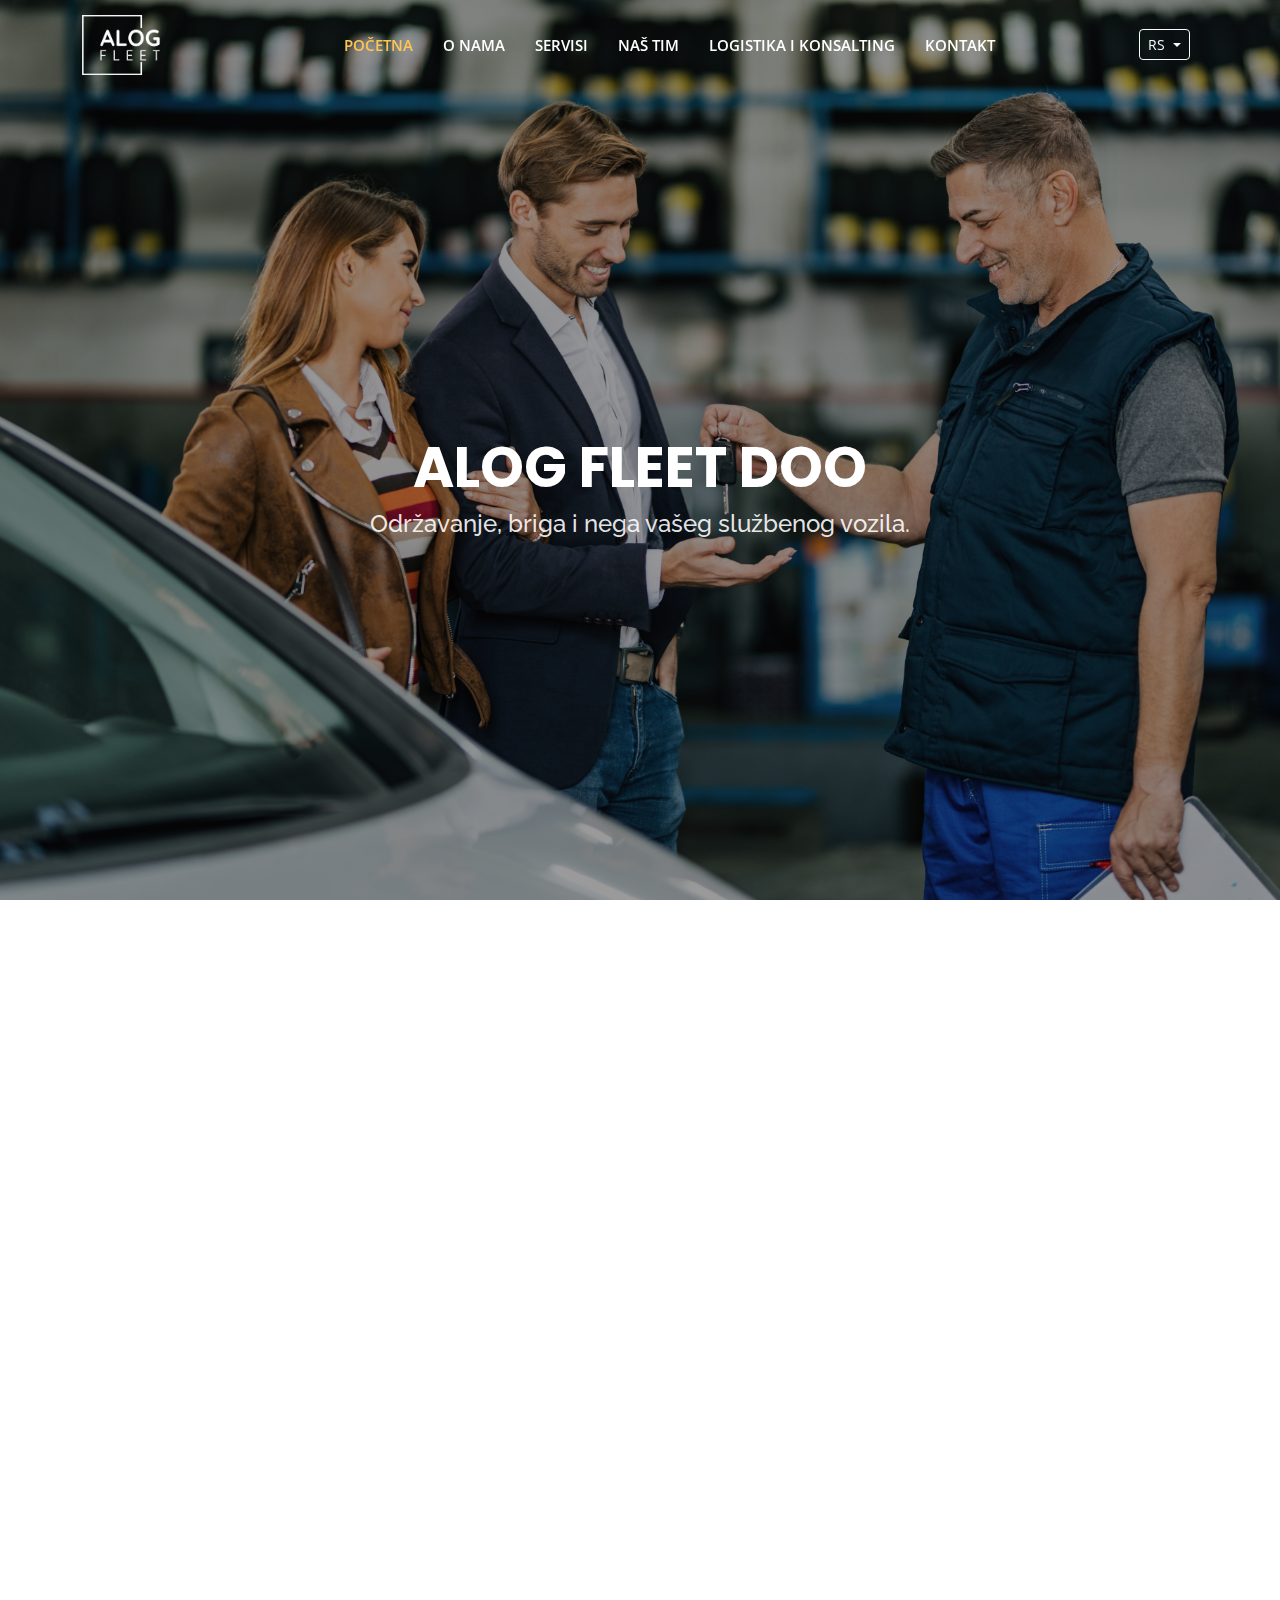
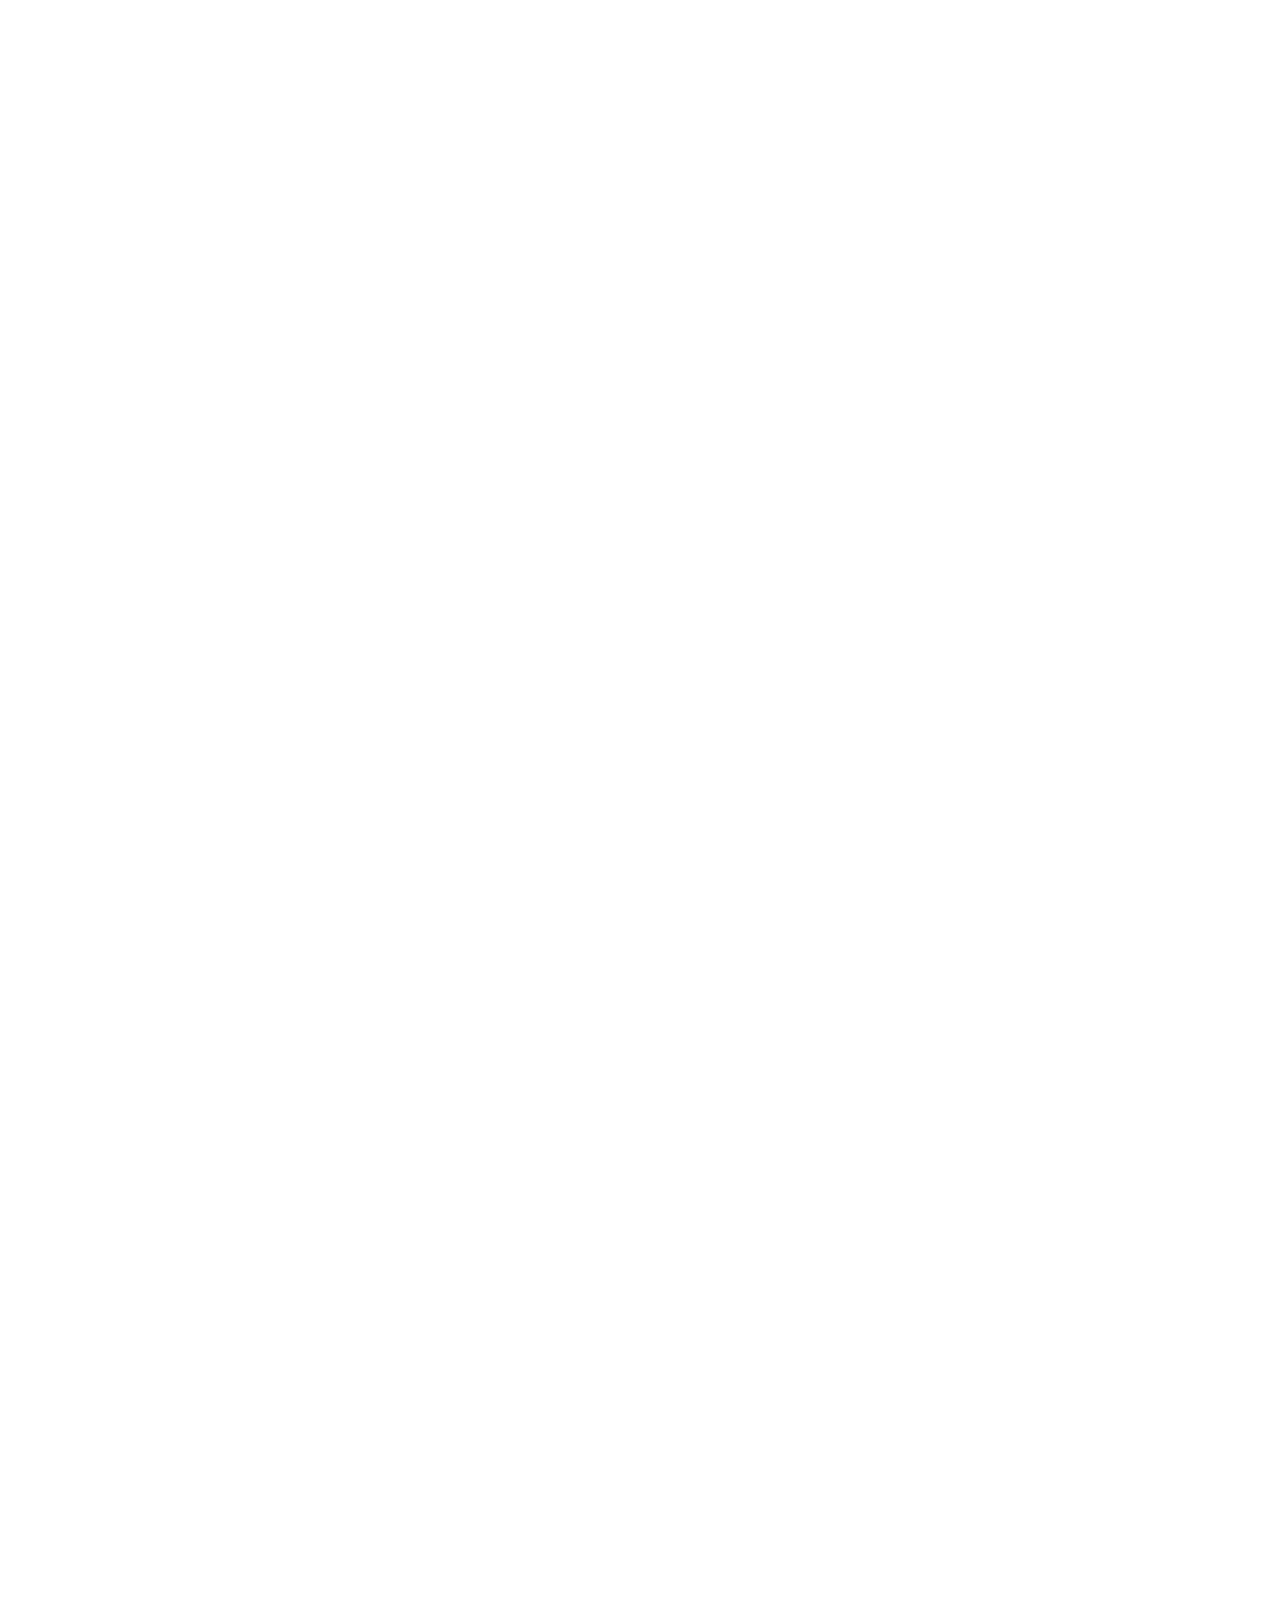
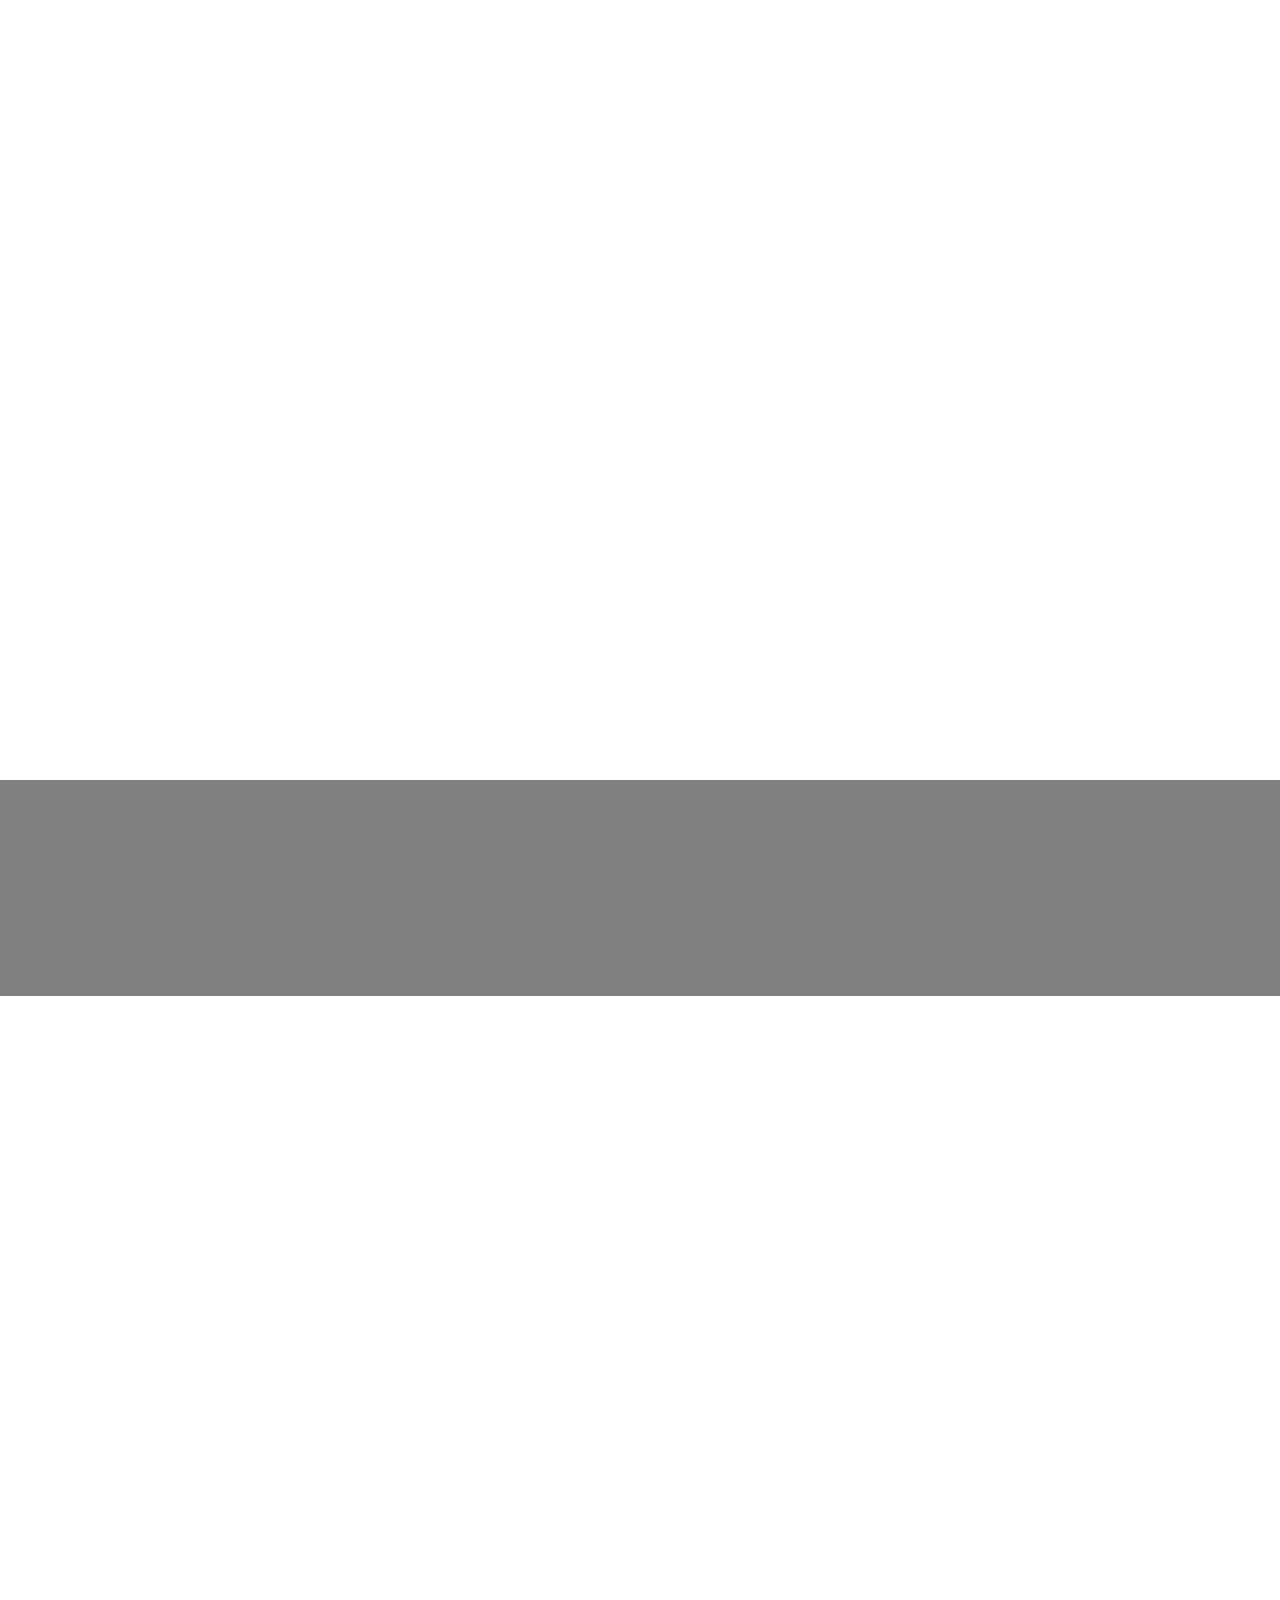
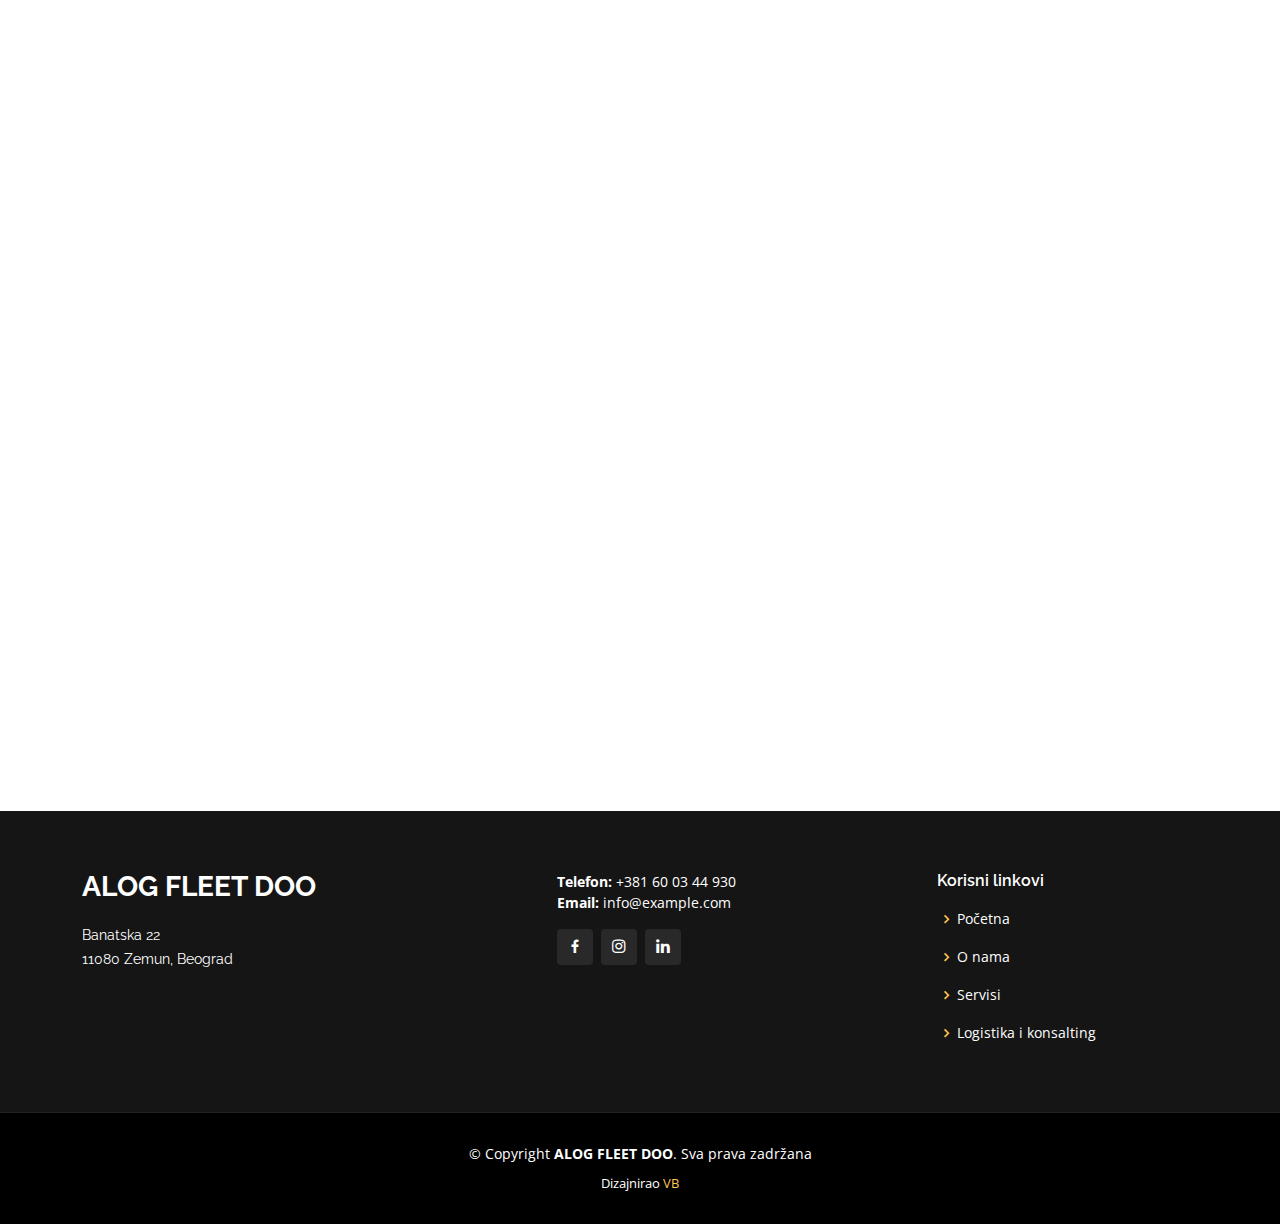
==== commit e23b310f: "profile picture" ====
--- a/index.html
+++ b/index.html
@@ -282,7 +282,7 @@
             <h5>Naš tim je sastavljen od osoba sa višegodišnjim iskustvom održavanja vozila i vođenja flote voznog parka jedne kompanije, kao i menadzera auto servisa, sa dugogodišnjim iskustvom održavanja putničkog programa vozila.</p>
           </div>
 
-          <div class="row">
+          <div class="row justify-content-center">
             <div class="col-lg-3 col-md-6 d-flex align-items-stretch">
               <div class="member" data-aos="fade-up" data-aos-delay="100">
                 <div class="member-img">
@@ -293,9 +293,9 @@
                   />
                   <div class="social">
                     <!-- <a href=""><i class="bi bi-twitter"></i></a> -->
-                    <a href=""><i class="bi bi-facebook"></i></a>
+                    <!-- <a href=""><i class="bi bi-facebook"></i></a> -->
                     <!-- <a href=""><i class="bi bi-instagram"></i></a> -->
-                    <a href=""><i class="bi bi-linkedin"></i></a>
+                    <!-- <a href=""><i class="bi bi-linkedin"></i></a> -->
                   </div>
                 </div>
                 <div class="member-info">
@@ -305,7 +305,7 @@
               </div>
             </div>
 
-            <div class="col-lg-3 col-md-6 d-flex align-items-stretch">
+            <!-- <div class="col-lg-3 col-md-6 d-flex align-items-stretch">
               <div class="member" data-aos="fade-up" data-aos-delay="200">
                 <div class="member-img">
                   <img
@@ -325,51 +325,8 @@
                   <span>Product Manager</span>
                 </div>
               </div>
-            </div>
-
-            <div class="col-lg-3 col-md-6 d-flex align-items-stretch">
-              <div class="member" data-aos="fade-up" data-aos-delay="300">
-                <div class="member-img">
-                  <img
-                    src="assets/img/team/team-3.jpg"
-                    class="img-fluid"
-                    alt=""
-                  />
-                  <div class="social">
-                    <a href=""><i class="bi bi-twitter"></i></a>
-                    <a href=""><i class="bi bi-facebook"></i></a>
-                    <a href=""><i class="bi bi-instagram"></i></a>
-                    <a href=""><i class="bi bi-linkedin"></i></a>
-                  </div>
-                </div>
-                <div class="member-info">
-                  <h4>William Anderson</h4>
-                  <span>CTO</span>
-                </div>
-              </div>
-            </div>
-
-            <div class="col-lg-3 col-md-6 d-flex align-items-stretch">
-              <div class="member" data-aos="fade-up" data-aos-delay="400">
-                <div class="member-img">
-                  <img
-                    src="assets/img/team/team-4.jpg"
-                    class="img-fluid"
-                    alt=""
-                  />
-                  <div class="social">
-                    <a href=""><i class="bi bi-twitter"></i></a>
-                    <a href=""><i class="bi bi-facebook"></i></a>
-                    <a href=""><i class="bi bi-instagram"></i></a>
-                    <a href=""><i class="bi bi-linkedin"></i></a>
-                  </div>
-                </div>
-                <div class="member-info">
-                  <h4>Amanda Jepson</h4>
-                  <span>Accountant</span>
-                </div>
-              </div>
-            </div>
+            </div> -->
+
           </div>
         </div>
       </section>
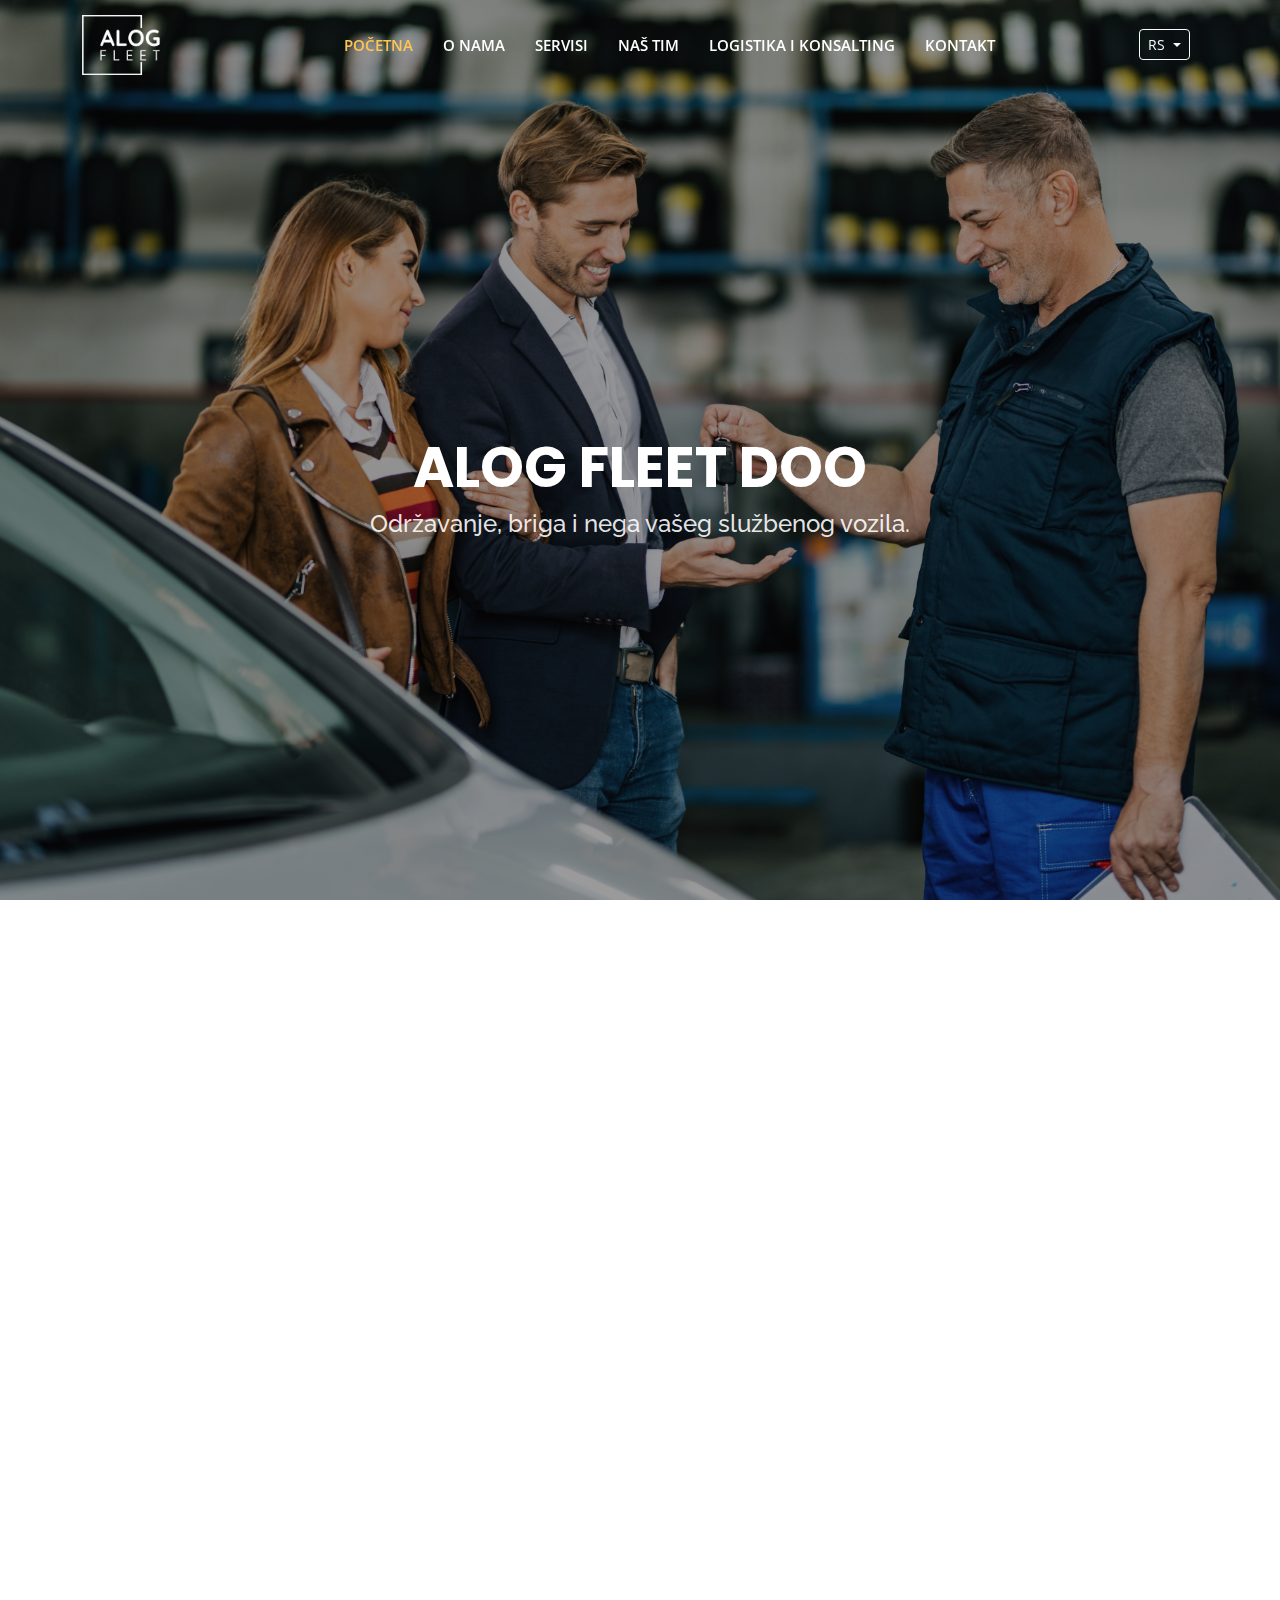
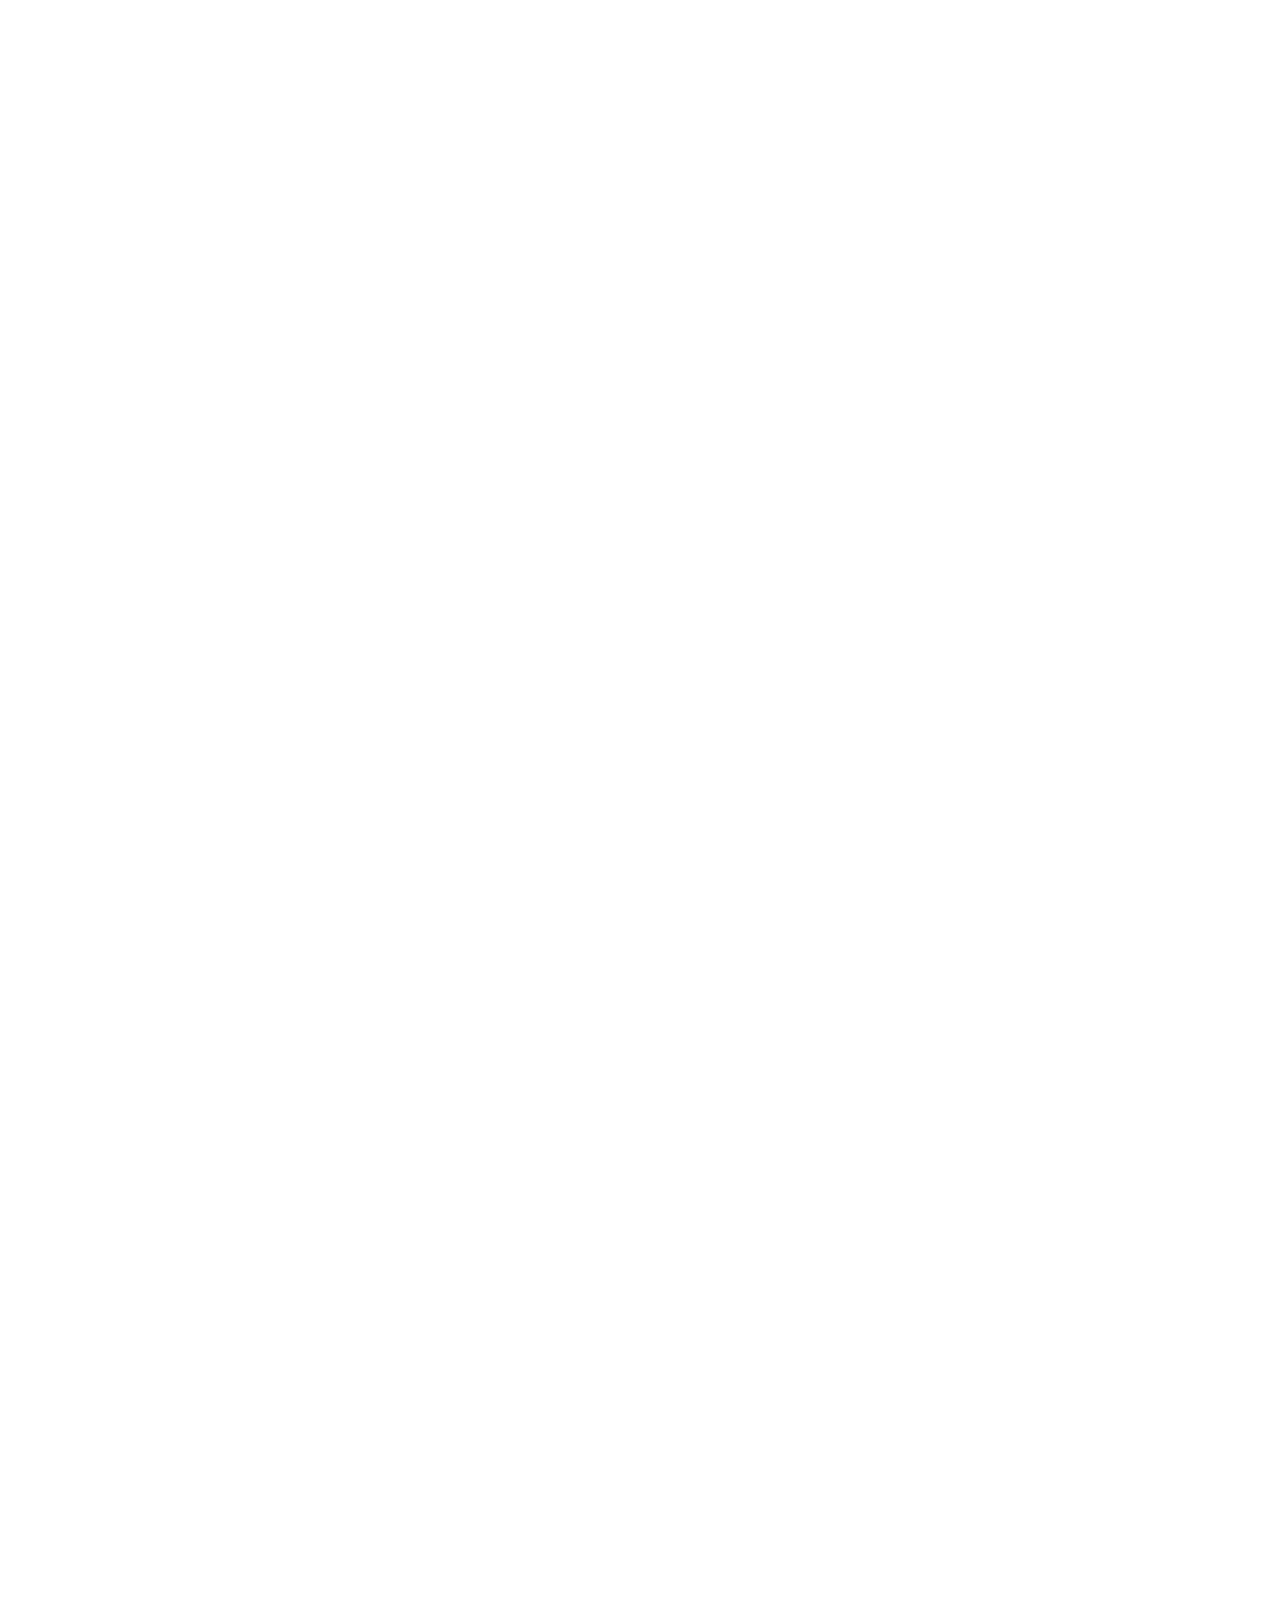
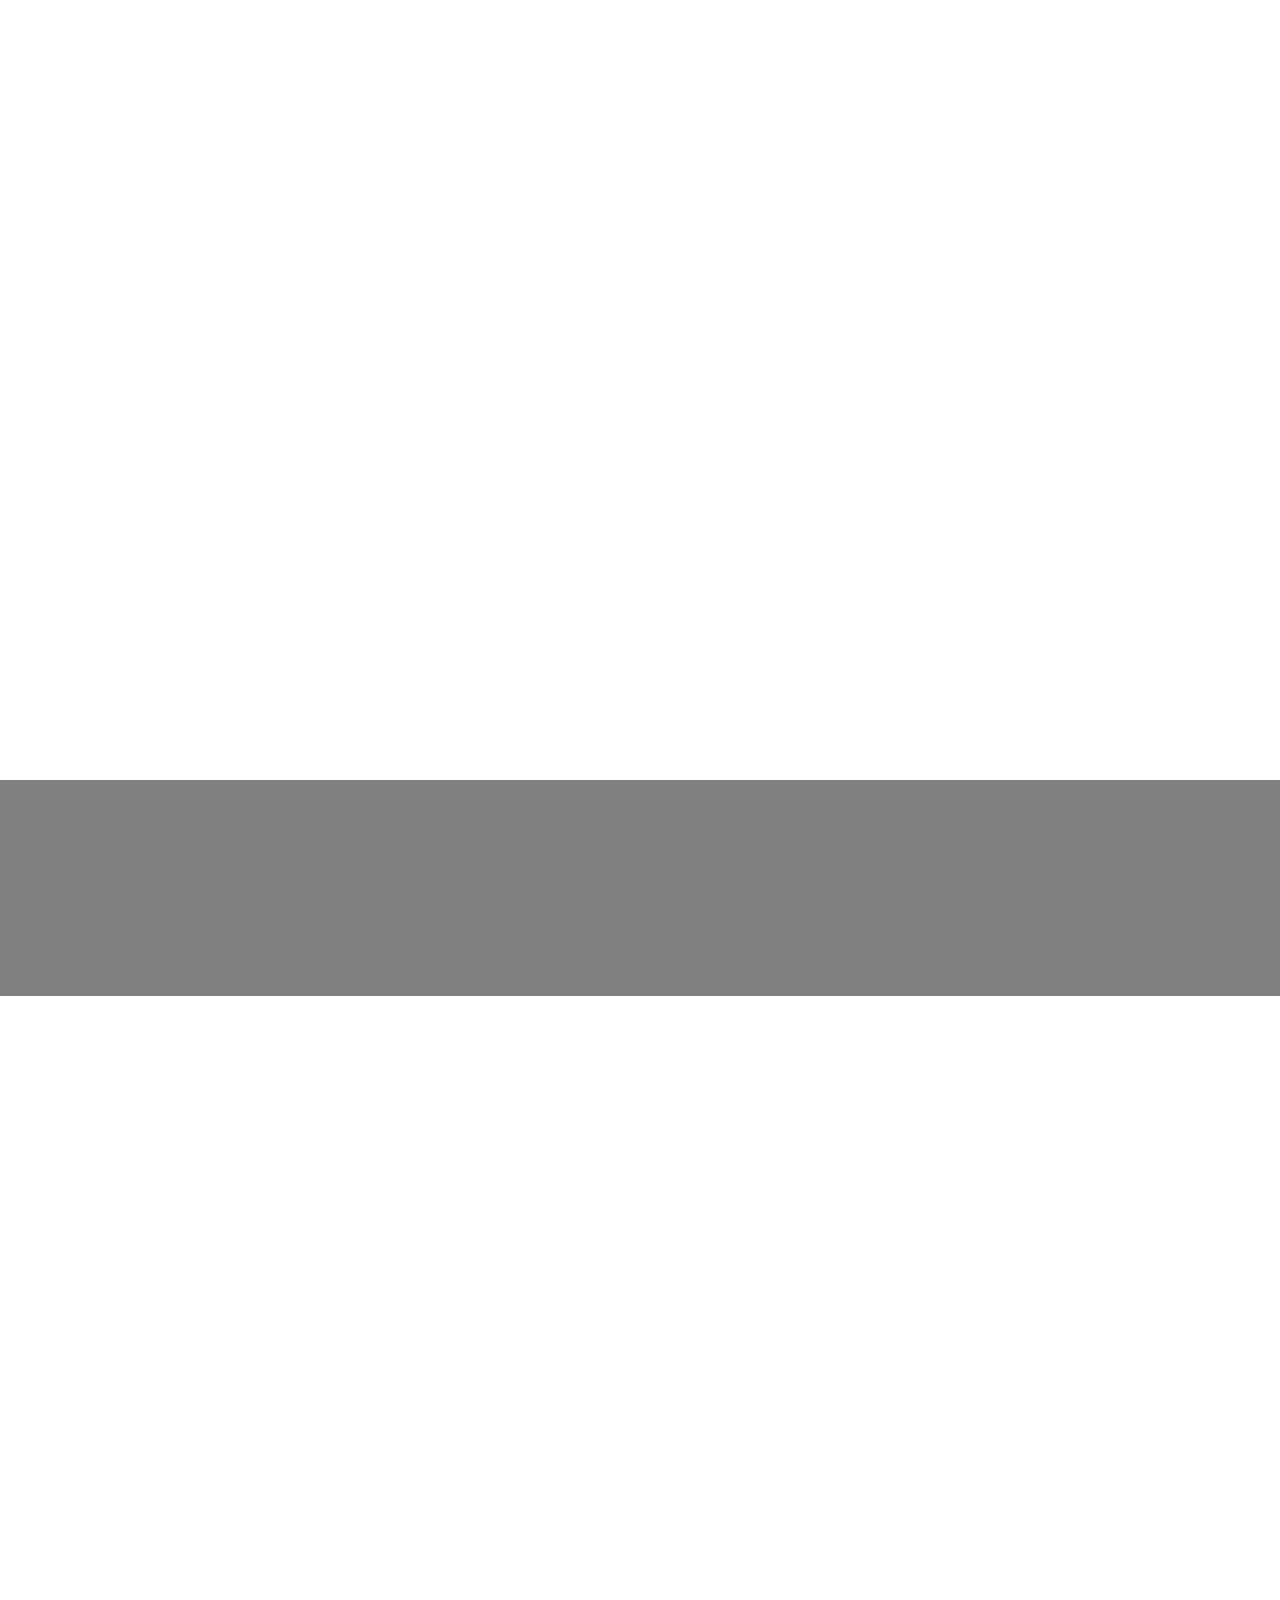
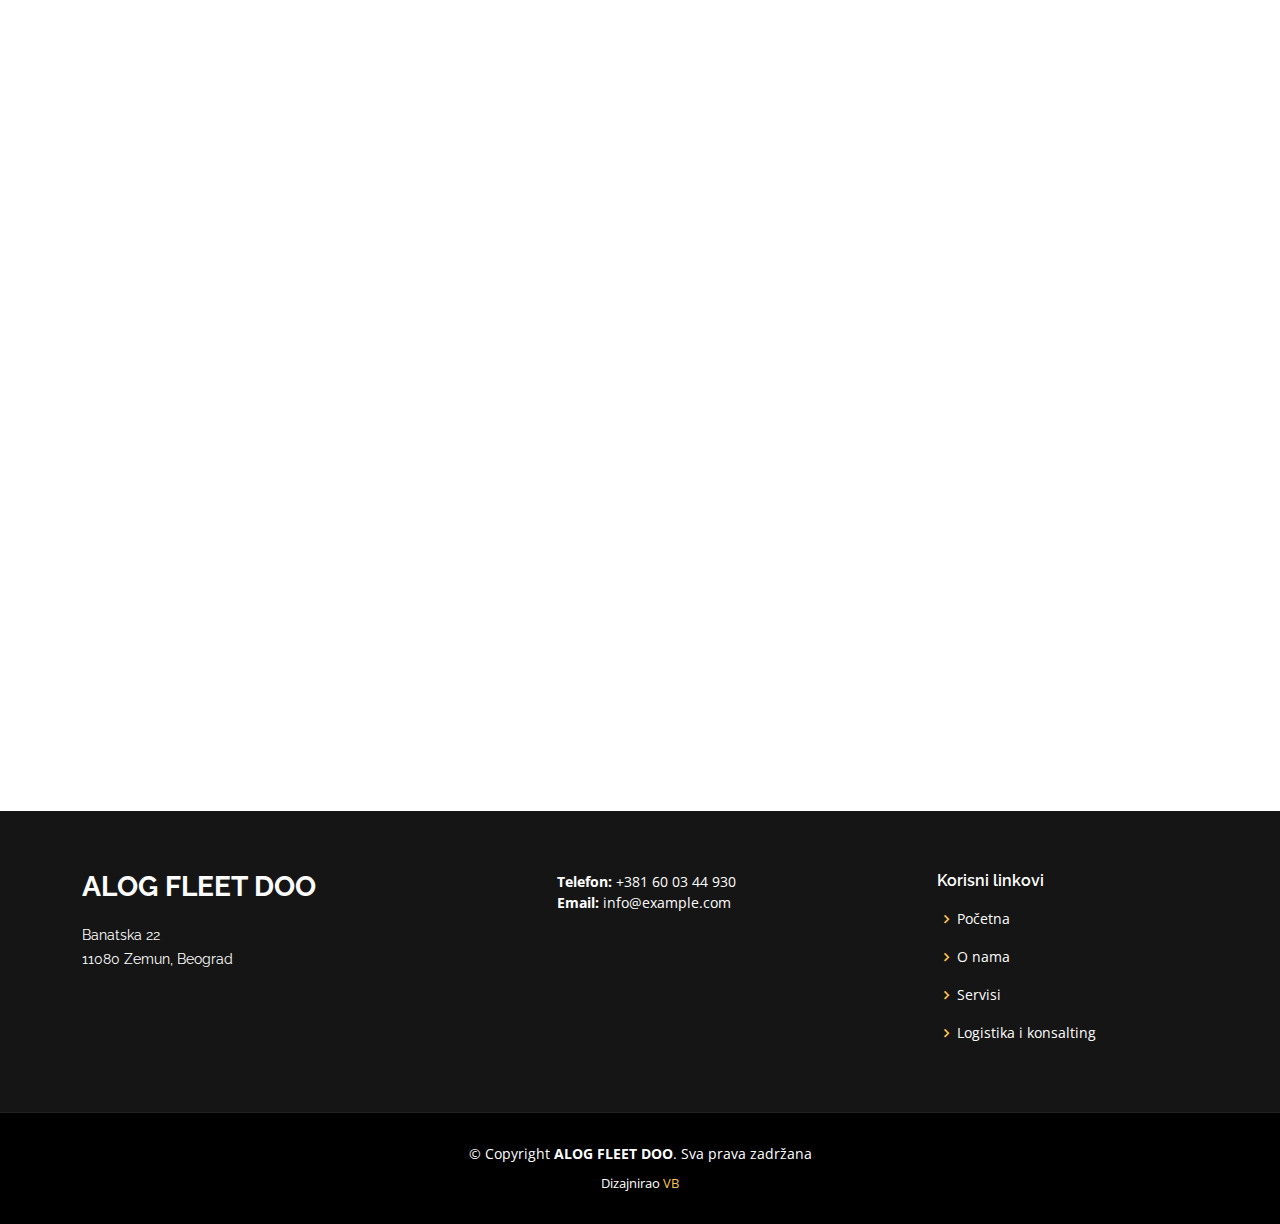
==== commit 925a7f99: "profile links" ====
--- a/index.html
+++ b/index.html
@@ -409,16 +409,16 @@
               </p>
               <div class="social-links mt-3">
                 <!-- <a href="#" class="twitter"><i class="bx bxl-twitter"></i></a> -->
-                <a href="#" class="facebook"
+                <!-- <a href="#" class="facebook"
                   ><i class="bx bxl-facebook"></i
-                ></a>
-                <a href="#" class="instagram"
+                ></a> -->
+                <!-- <a href="#" class="instagram"
                   ><i class="bx bxl-instagram"></i
-                ></a>
+                ></a> -->
                 <!-- <a href="#" class="google-plus"><i class="bx bxl-skype"></i></a> -->
-                <a href="#" class="linkedin"
+                <!-- <a href="#" class="linkedin"
                   ><i class="bx bxl-linkedin"></i
-                ></a>
+                ></a> -->
               </div>
             </div>
 
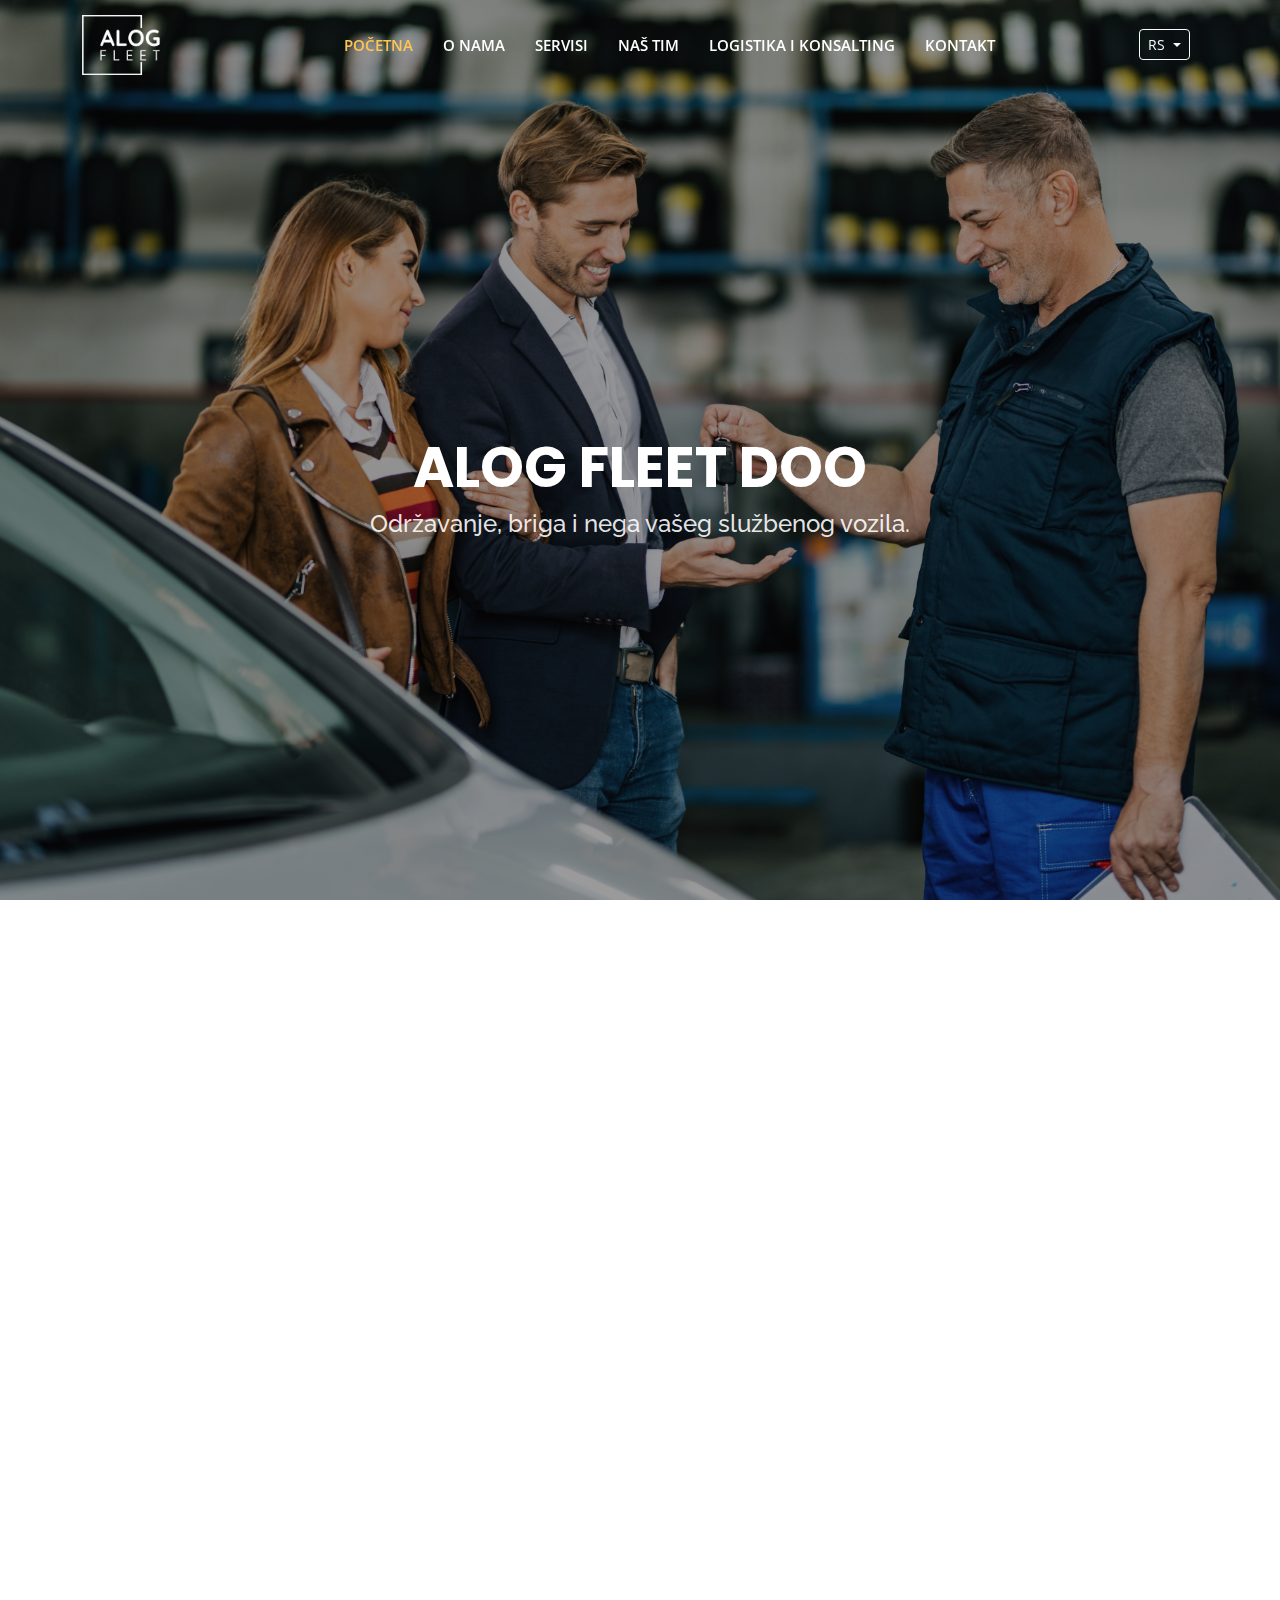
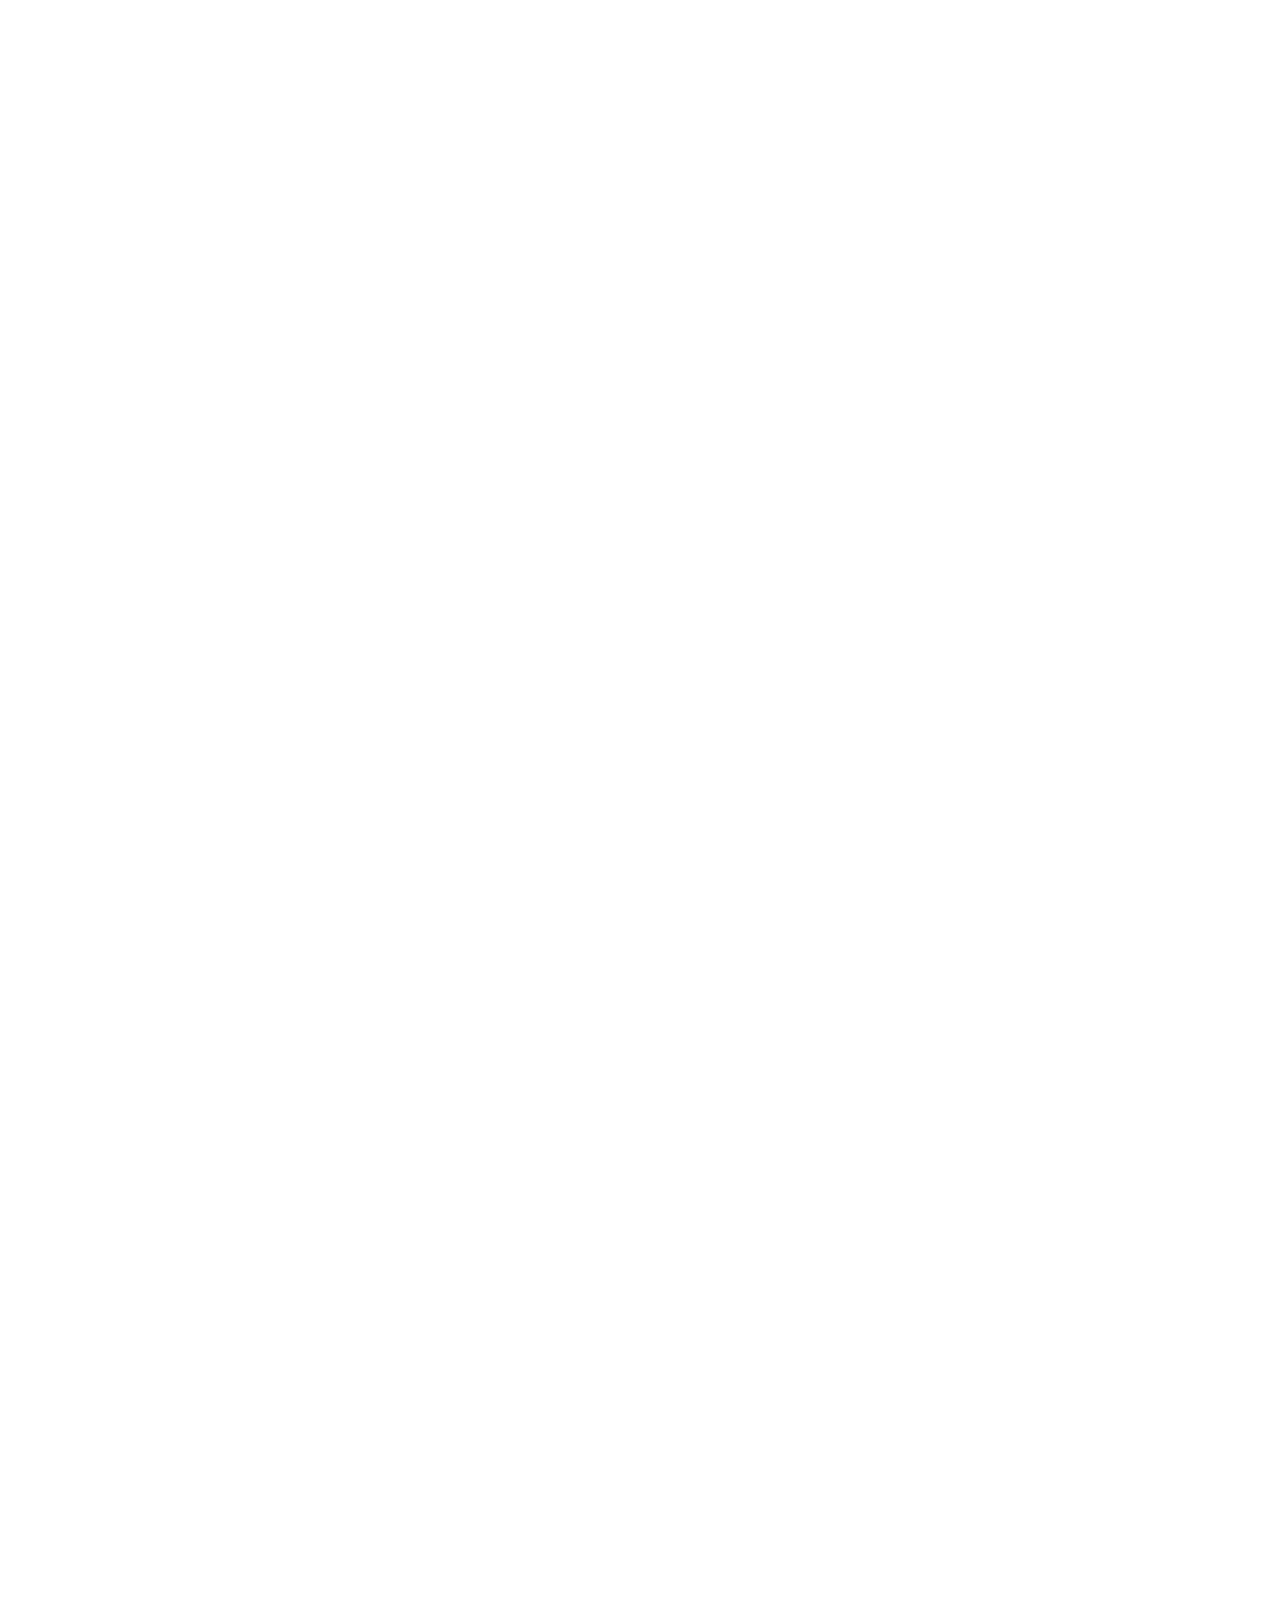
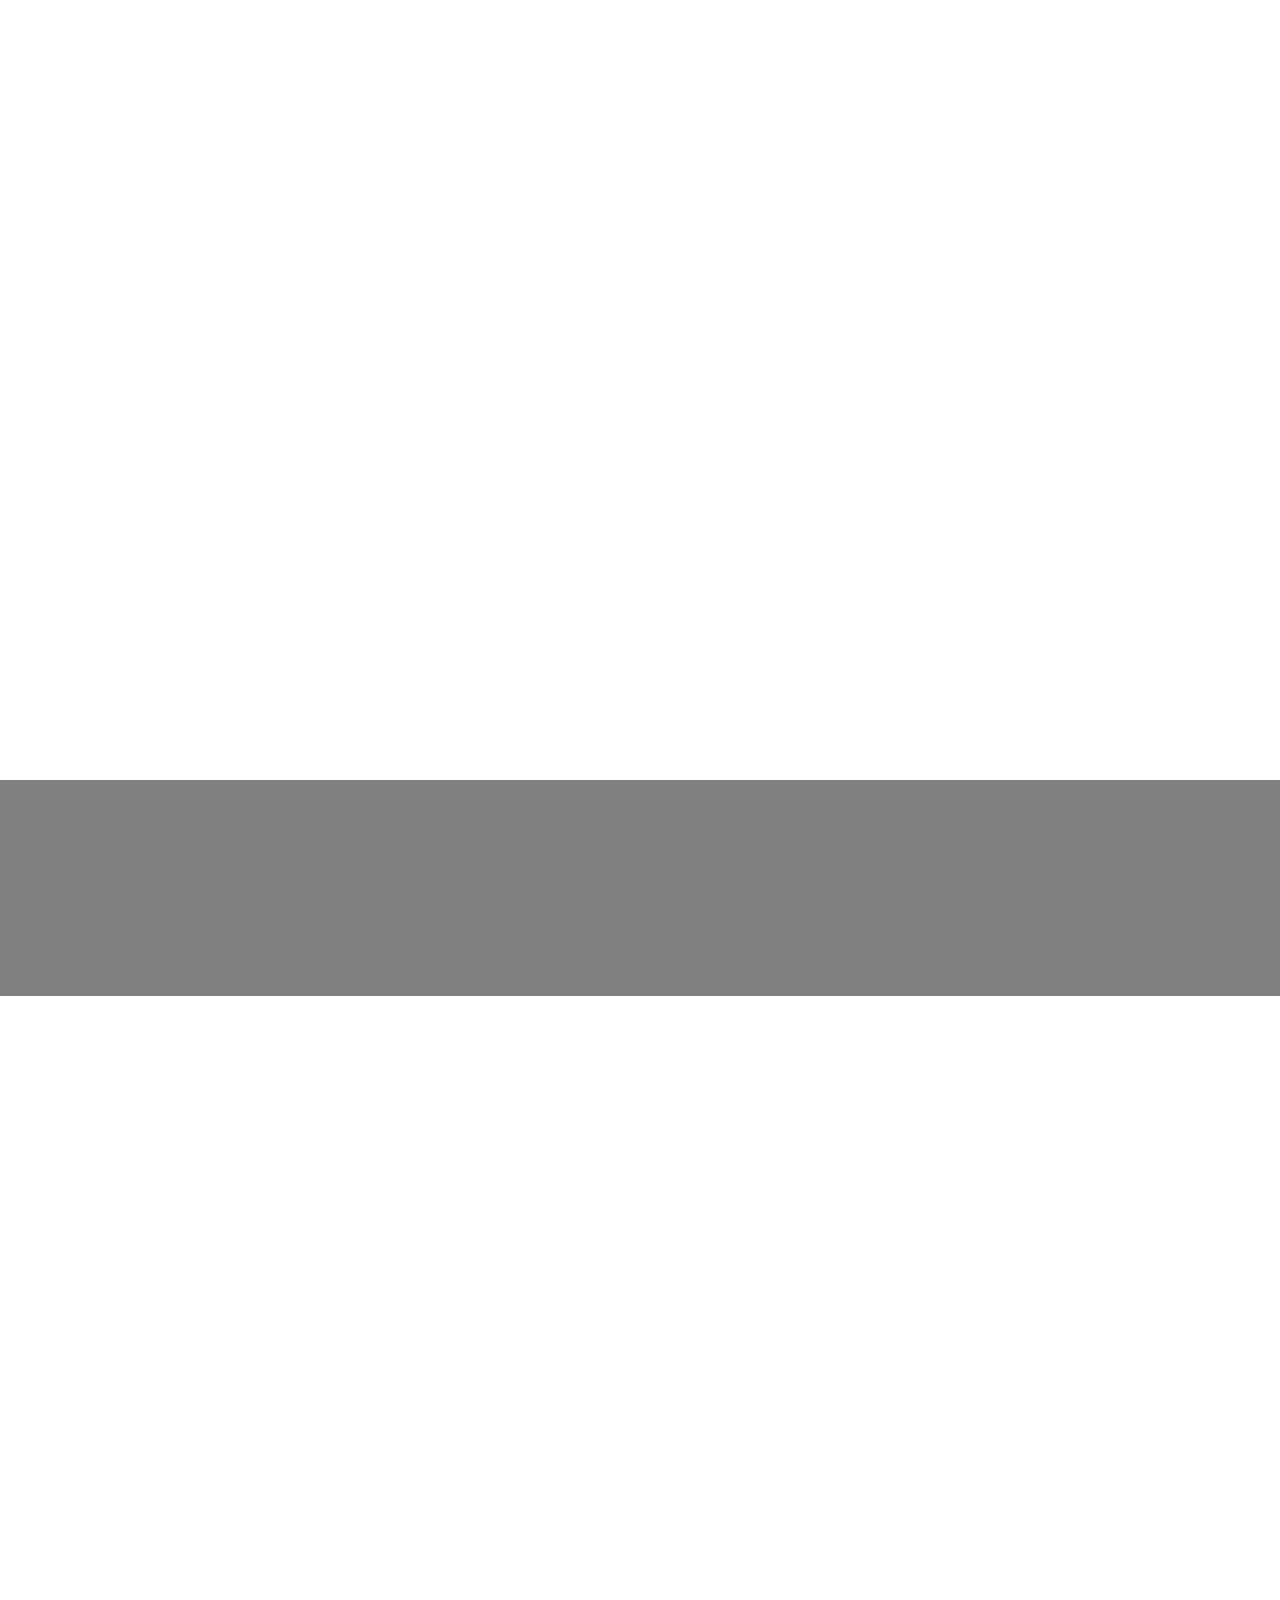
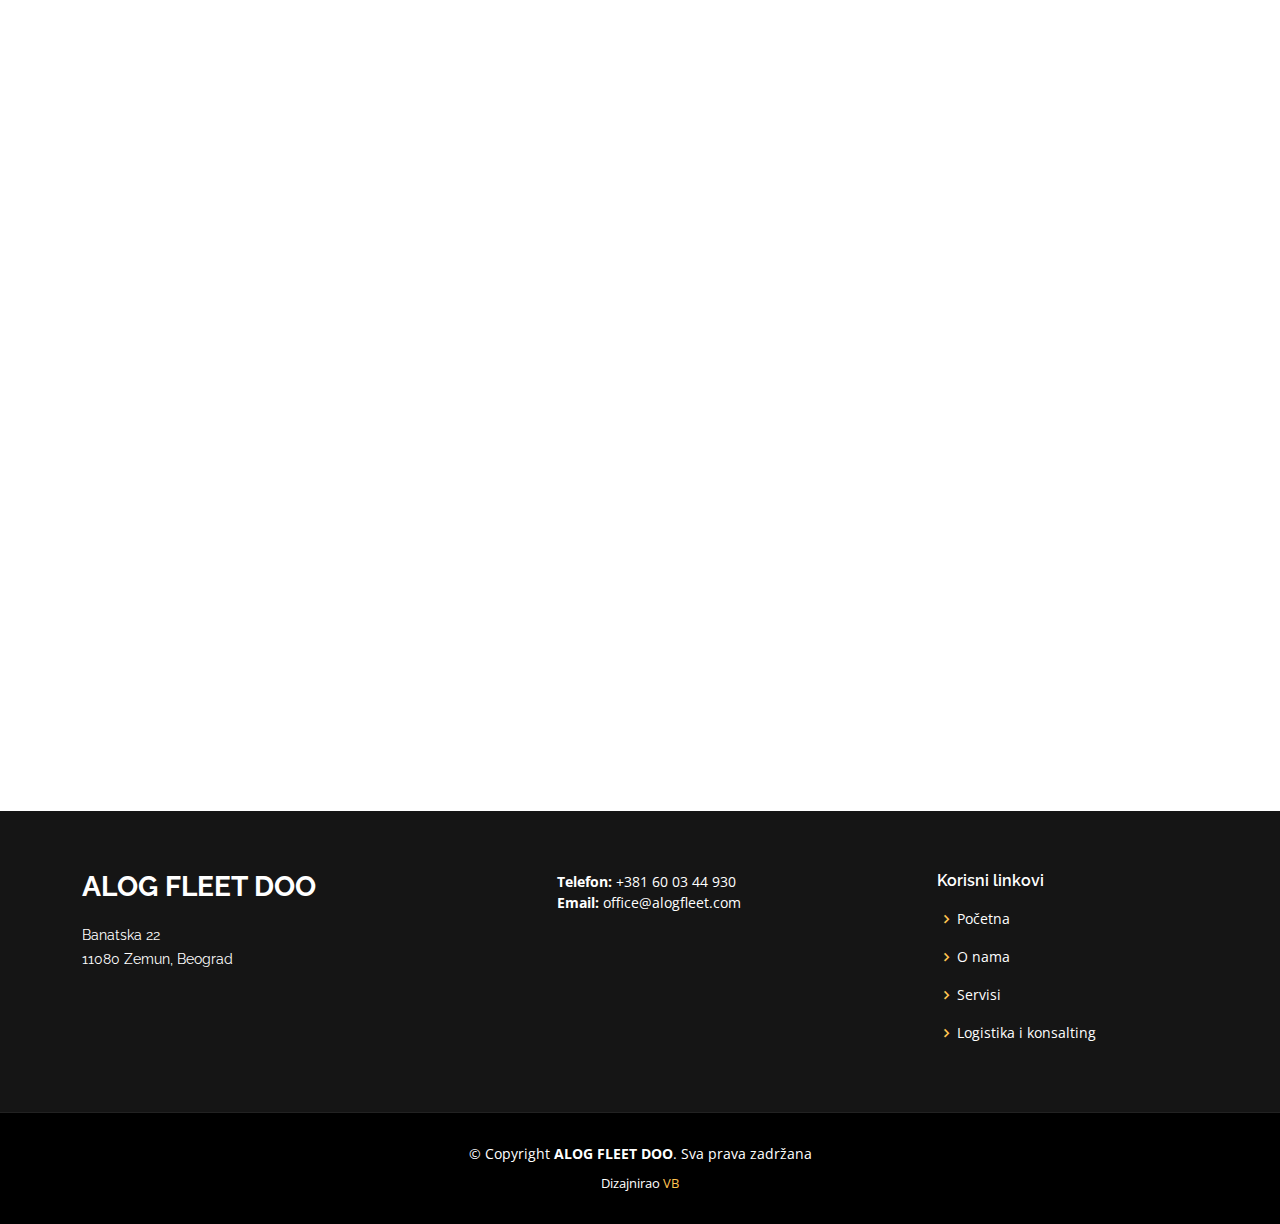
==== commit 2081fc04: "email changed" ====
--- a/index.html
+++ b/index.html
@@ -363,9 +363,9 @@
             <div class="col-lg-4 mt-4">
               <div class="info">
                 <div class="email">
-                  <a href = "mailto: srdic.jovan@live.com"><i class="bi bi-envelope"></i></a>
+                  <a href = "mailto: office@alogfleet.com"><i class="bi bi-envelope"></i></a>
                   <h4>Email:</h4>
-                  <p>srdic.jovan@live.com</p>
+                  <p>office@alogfleet.com</p>
                 </div>
               </div>
             </div>
@@ -405,7 +405,7 @@
             <div class="col-lg-4 col-md-6 footer-links">           
               <p>               
                 <strong>Telefon:</strong> +381 60 03 44 930<br />
-                <strong>Email:</strong> info@example.com<br />
+                <strong>Email:</strong> office@alogfleet.com<br />
               </p>
               <div class="social-links mt-3">
                 <!-- <a href="#" class="twitter"><i class="bx bxl-twitter"></i></a> -->
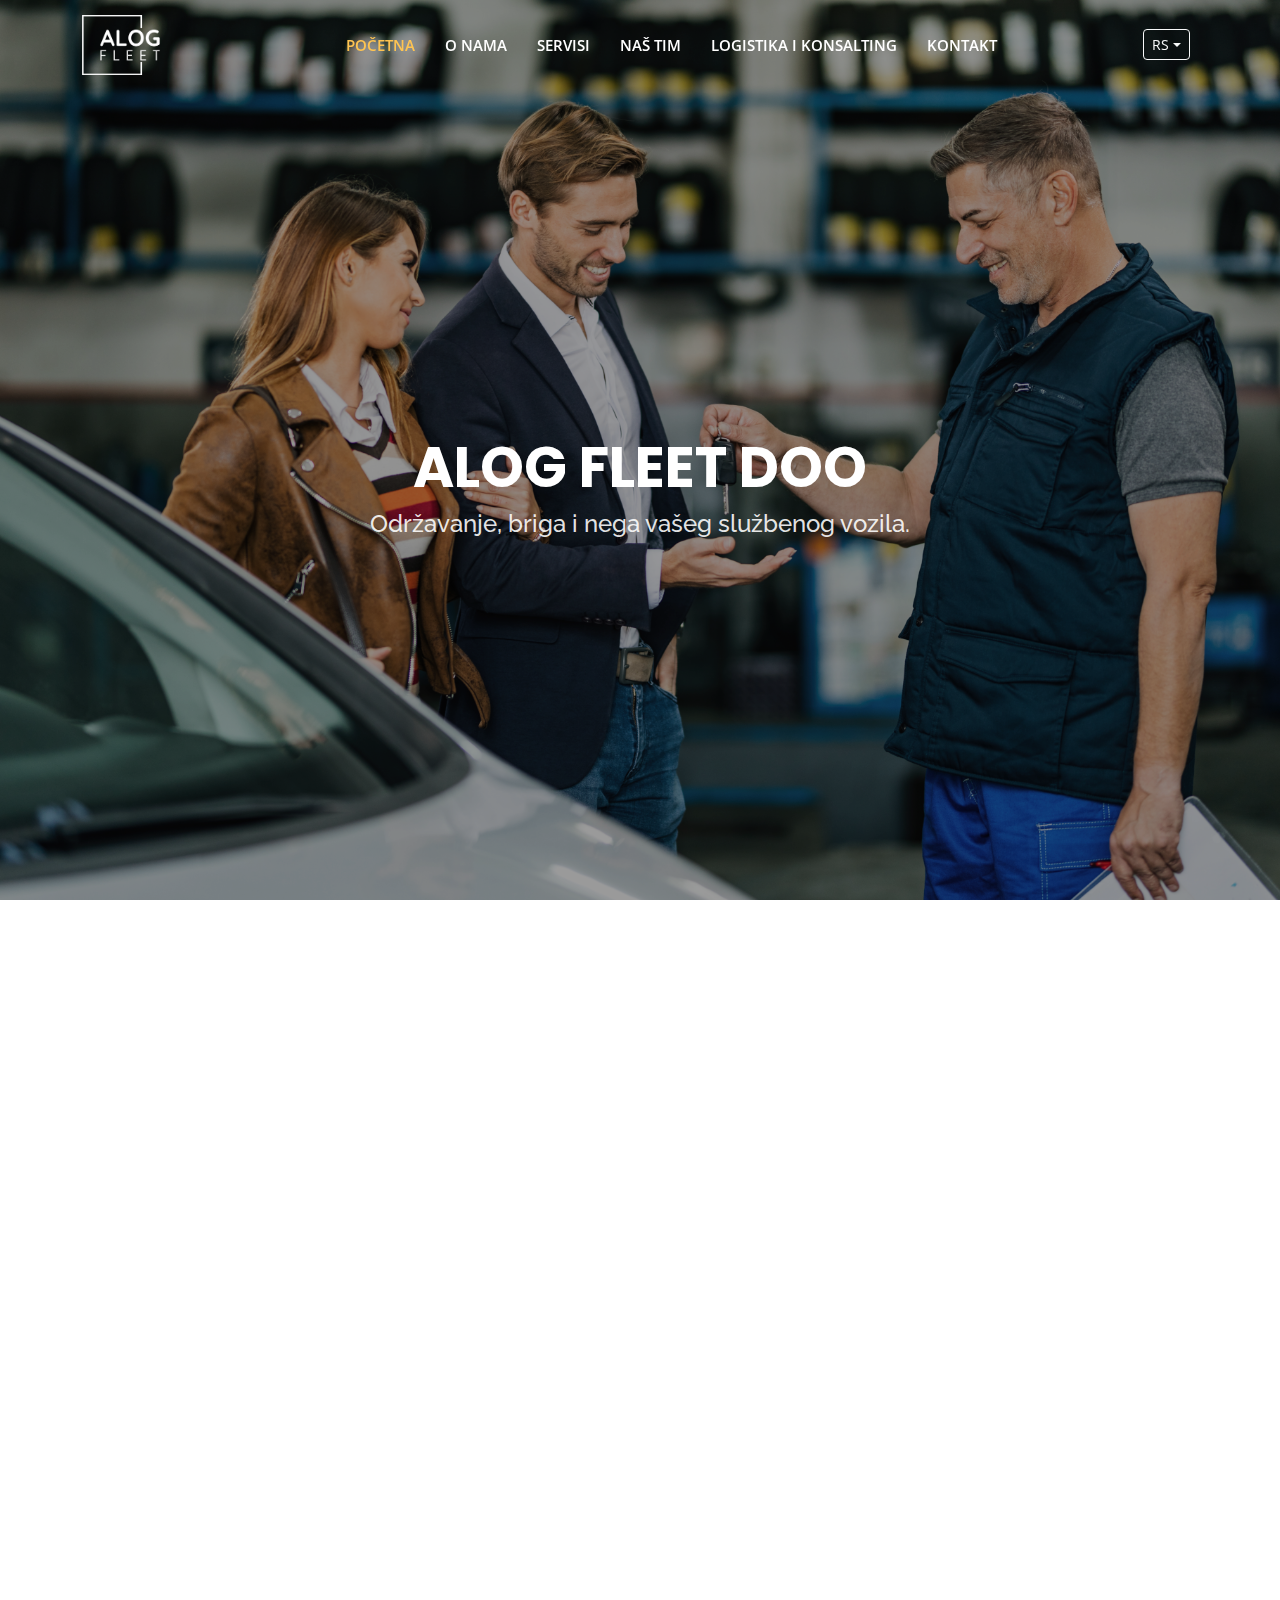
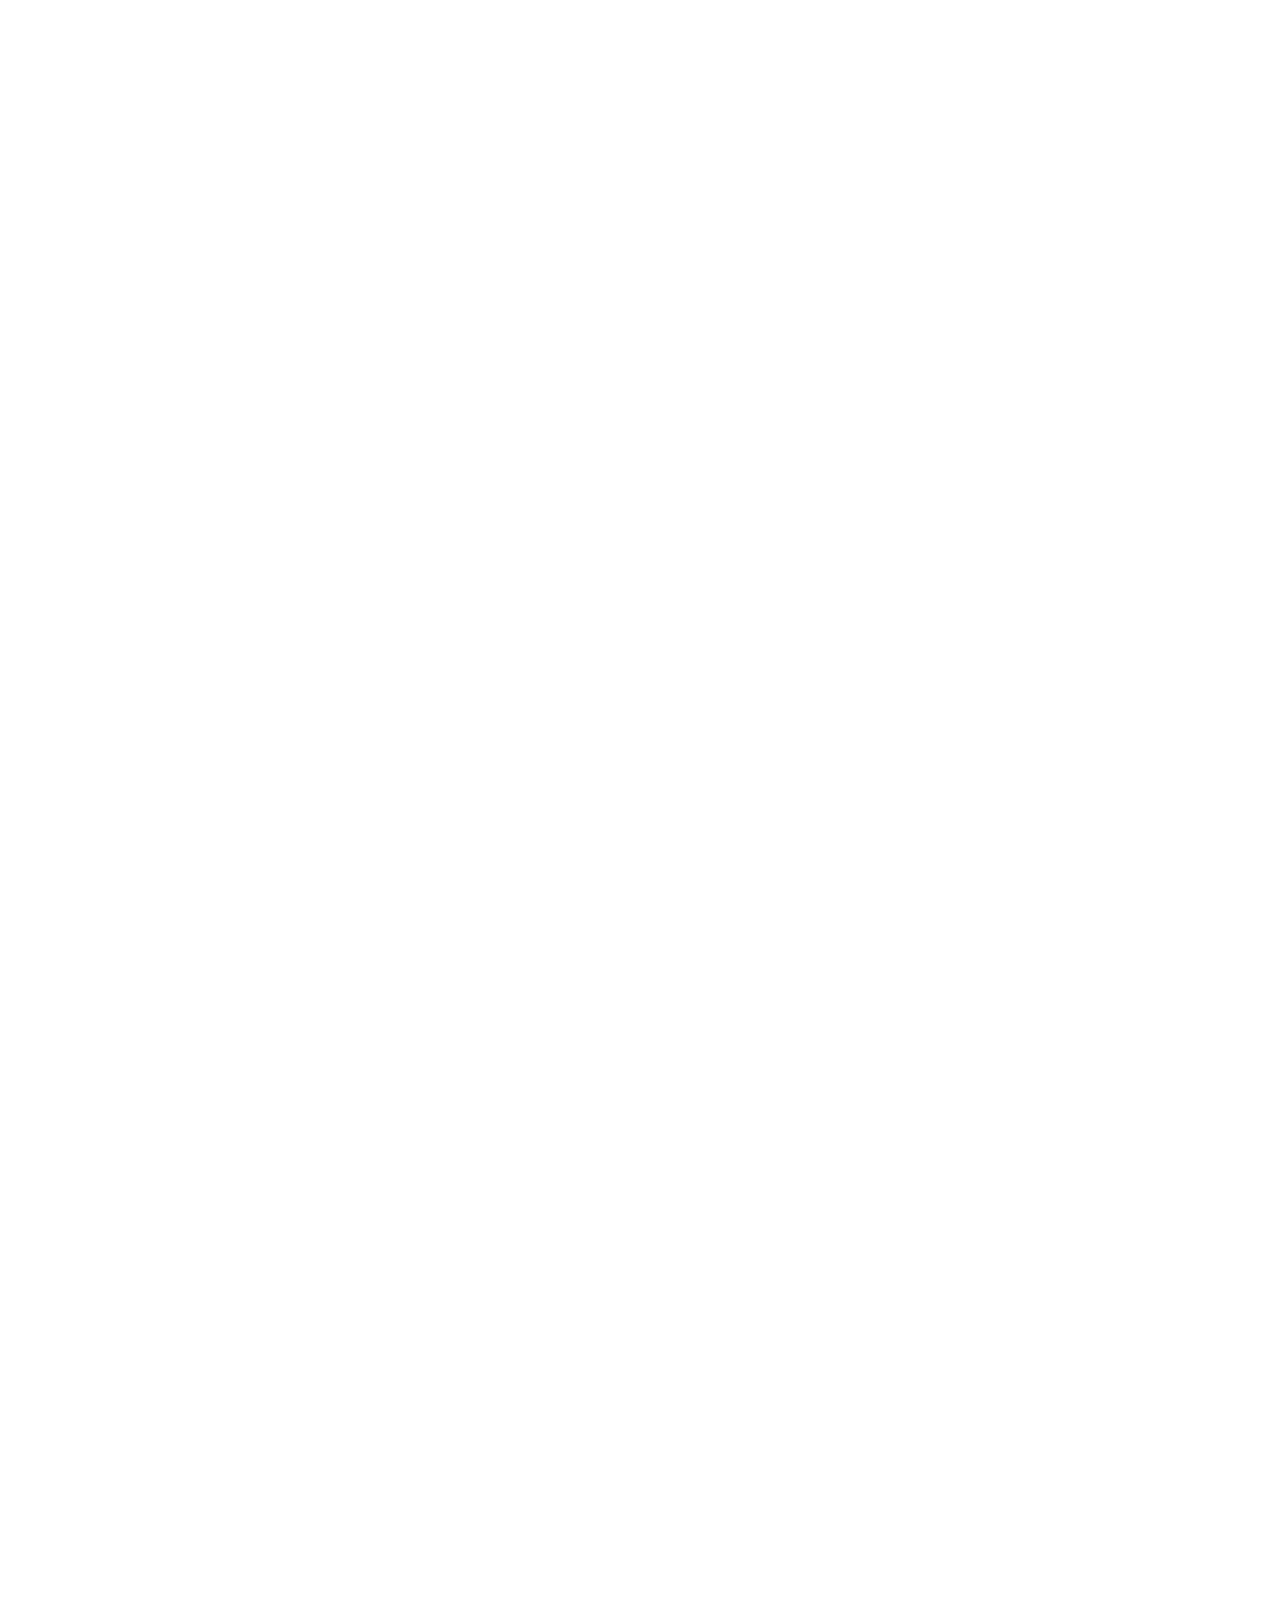
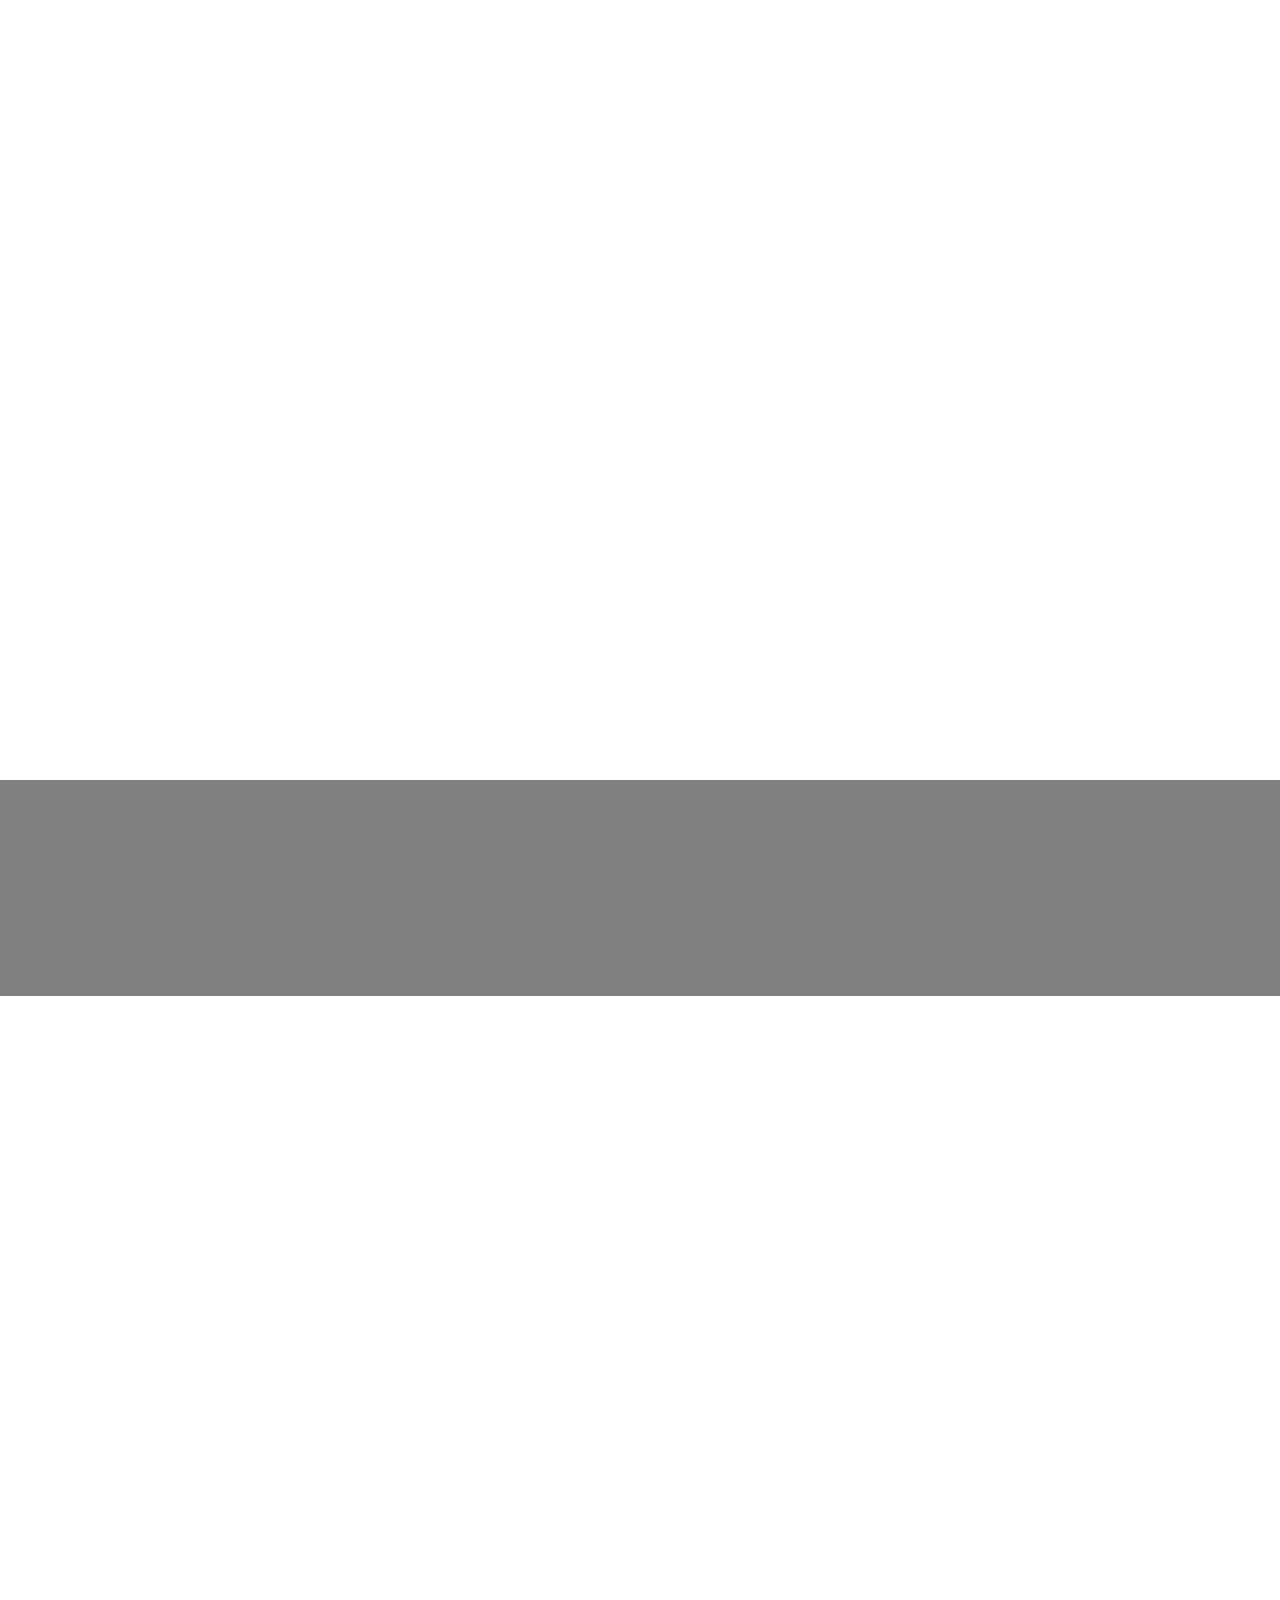
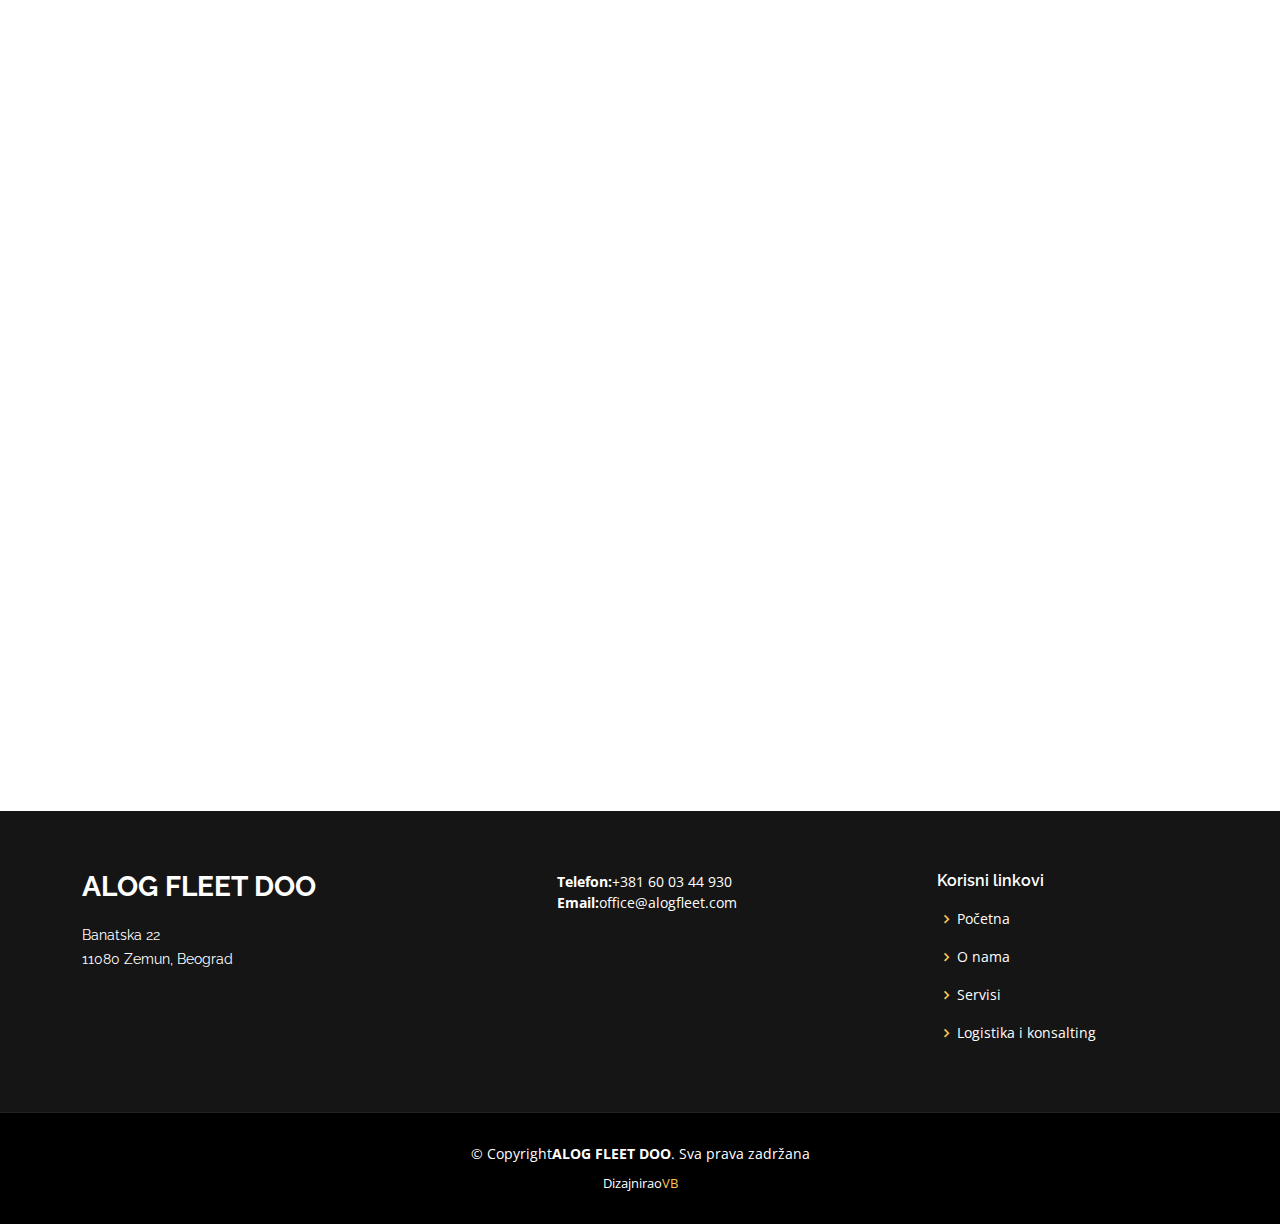
==== commit 1e8c8044: "minified" ====
--- a/index.html
+++ b/index.html
@@ -2,23 +2,25 @@
 <html lang="en">
   <head>
     <meta charset="utf-8" />
-    <meta content="width=device-width, initial-scale=1.0" name="viewport" />
+    <meta content="width=device-width,initial-scale=1" name="viewport" />
     <meta property="og:image" content="assets/img/alog.png" />
-
     <title>ALOG FLEET DOO</title>
-    <meta content="ALOG FLEET DOO Održavanje, briga i nega vašeg službenog vozila. Održavanje i servisiranje vašeg službenog automobila u ovlašćenima servisima za vozila u fabričkoj garanciji i renomiranim servisima po realnim i najpovoljnijim cenama za vozila bez fabričke garancije." name="description" />
-    <meta content="alog fleet, održavanje, sluzbeno vozilo, servis, servisiranje auta, vulkanizer, registracija vozila, tehnicki pregled, osiguranje vozila, pomoc na putu, nega vozila" name="keywords" />
-
+    <meta
+      content="ALOG FLEET DOO Održavanje, briga i nega vašeg službenog vozila. Održavanje i servisiranje vašeg službenog automobila u ovlašćenima servisima za vozila u fabričkoj garanciji i renomiranim servisima po realnim i najpovoljnijim cenama za vozila bez fabričke garancije."
+      name="description"
+    />
+    <meta
+      content="alog fleet, održavanje, sluzbeno vozilo, servis, servisiranje auta, vulkanizer, registracija vozila, tehnicki pregled, osiguranje vozila, pomoc na putu, nega vozila"
+      name="keywords"
+    />
     <!-- Favicons -->
     <link href="assets/img/favicon.png" rel="icon" />
     <link href="assets/img/apple-touch-icon.png" rel="apple-touch-icon" />
-
     <!-- Google Fonts -->
     <link
       href="https://fonts.googleapis.com/css?family=Open+Sans:300,300i,400,400i,600,600i,700,700i|Raleway:300,300i,400,400i,500,500i,600,600i,700,700i|Poppins:300,300i,400,400i,500,500i,600,600i,700,700i"
       rel="stylesheet"
     />
-
     <!-- Vendor CSS Files -->
     <link href="assets/vendor/aos/aos.css" rel="stylesheet" />
     <link
@@ -36,48 +38,56 @@
     />
     <link href="assets/vendor/remixicon/remixicon.css" rel="stylesheet" />
     <link href="assets/vendor/swiper/swiper-bundle.min.css" rel="stylesheet" />
-
     <!-- Template Main CSS File -->
     <link href="assets/css/style.css" rel="stylesheet" />
-
   </head>
-
   <body>
     <!-- ======= Header ======= -->
     <header id="header" class="fixed-top">
       <div
         class="container d-flex align-items-center justify-content-lg-between"
       >
-   
-        <a href="index.html" class="logo me-auto me-lg-0"><img src="assets/img/logo.png" alt="alog fleet logo" class="img-fluid"></a>
-
+        <a href="index.html" class="logo me-auto me-lg-0"
+          ><img
+            src="assets/img/logo.png"
+            alt="alog fleet logo"
+            class="img-fluid"
+        /></a>
         <nav id="navbar" class="navbar order-last order-lg-0">
           <ul>
-            <li><a class="nav-link scrollto active" href="#hero">Početna</a></li>
+            <li>
+              <a class="nav-link scrollto active" href="#hero">Početna</a>
+            </li>
             <li><a class="nav-link scrollto" href="#about">O nama</a></li>
             <li><a class="nav-link scrollto" href="#services">Servisi</a></li>
             <li><a class="nav-link scrollto" href="#team">Naš tim</a></li>
-            <li><a class="nav-link scrollto" href="portfolio-details.html">Logistika i konsalting</a></li>
-            <li><a class="nav-link scrollto" href="#contact">Kontakt</a></li>        
+            <li>
+              <a class="nav-link scrollto" href="portfolio-details.html"
+                >Logistika i konsalting</a
+              >
+            </li>
+            <li><a class="nav-link scrollto" href="#contact">Kontakt</a></li>
           </ul>
-          <i class="bi bi-list mobile-nav-toggle"></i>        
+          <i class="bi bi-list mobile-nav-toggle"></i>
         </nav>
-
         <div class="dropdown mx-2">
-          <a class="btn btn-outline-light btn-sm dropdown-toggle" href="#" role="button" id="dropdownMenuLink" data-bs-toggle="dropdown" aria-expanded="false">
-            RS
-          </a>
-        
+          <a
+            class="btn btn-outline-light btn-sm dropdown-toggle"
+            href="#"
+            role="button"
+            id="dropdownMenuLink"
+            data-bs-toggle="dropdown"
+            aria-expanded="false"
+            >RS</a
+          >
           <ul class="dropdown-menu" aria-labelledby="dropdownMenuLink">
             <li><a class="dropdown-item" href="index.html">RS</a></li>
-            <li><a class="dropdown-item" href="index-en.html">EN</a></li>           
+            <li><a class="dropdown-item" href="index-en.html">EN</a></li>
           </ul>
         </div>
       </div>
     </header>
-    <!-- End Header -->
-
-    <!-- ======= Hero Section ======= -->
+    <!-- End Header --><!-- ======= Hero Section ======= -->
     <section id="hero" class="d-flex align-items-center justify-content-center">
       <div class="container" data-aos="fade-up">
         <div
@@ -90,9 +100,9 @@
             <h2>Održavanje, briga i nega vašeg službenog vozila.</h2>
           </div>
         </div>
+      </div>
     </section>
     <!-- End Hero -->
-
     <main id="main">
       <!-- ======= About Section ======= -->
       <section id="about" class="about">
@@ -103,7 +113,11 @@
               data-aos="fade-left"
               data-aos-delay="100"
             >
-              <img src="assets/img/8.jpg" class="img-fluid" alt="srećan auto serviser koji radi na tačpedu u radionici" />
+              <img
+                src="assets/img/8.jpg"
+                class="img-fluid"
+                alt="srećan auto serviser koji radi na tačpedu u radionici"
+              />
             </div>
             <div
               class="col-lg-6 pt-4 pt-lg-0 order-2 order-lg-1 content"
@@ -111,22 +125,32 @@
               data-aos-delay="100"
             >
               <h3>
-                Održavanje i servisiranje vašeg službenog automobila u ovlašćenima servisima za vozila u fabričkoj garanciji i renomiranim servisima po realnim i najpovoljnijim cenama za vozila bez fabričke garancije.
-              </h3>
-              <h3 class="pt-2">  
-                Zakazivanje servisa bez čekanja, praćenje servisnih intervala, fajlovanje računa održavanja, vođenje kompletne servisne istorije održavanja.
-              </h3>
-            </div>
-          </div>
-
+                Održavanje i servisiranje vašeg službenog automobila u
+                ovlašćenima servisima za vozila u fabričkoj garanciji i
+                renomiranim servisima po realnim i najpovoljnijim cenama za
+                vozila bez fabričke garancije.
+              </h3>
+              <h3 class="pt-2">
+                Zakazivanje servisa bez čekanja, praćenje servisnih intervala,
+                fajlovanje računa održavanja, vođenje kompletne servisne
+                istorije održavanja.
+              </h3>
+            </div>
+          </div>
           <!-- second div -->
-          <div class="row mt-4 pt-4 d-flex justify-content-left align-items-center">
+          <div
+            class="row mt-4 pt-4 d-flex justify-content-left align-items-center"
+          >
             <div
               class="col-lg-6 order-1 order-lg-1"
               data-aos="fade-left"
               data-aos-delay="100"
             >
-              <img src="assets/img/5.jpg" class="img-fluid" alt="mehaničar i klijent proveravaju gume u prodavnici i razgovaraju u radnji" />
+              <img
+                src="assets/img/5.jpg"
+                class="img-fluid"
+                alt="mehaničar i klijent proveravaju gume u prodavnici i razgovaraju u radnji"
+              />
             </div>
             <div
               class="col-lg-6 pt-4 pt-lg-0 order-2 order-lg-2 content"
@@ -134,18 +158,27 @@
               data-aos-delay="100"
             >
               <h3>
-                Organizacija kompletnih vulkanizerskih usluga za vaše vozilo tokom letnje i zimske eksploatacije pneumatika uključujući i hotel za gume (čuvanje vaših guma na godišnjem nivou) po najpovoljnijim cenama na tržištu.
+                Organizacija kompletnih vulkanizerskih usluga za vaše vozilo
+                tokom letnje i zimske eksploatacije pneumatika uključujući i
+                hotel za gume (čuvanje vaših guma na godišnjem nivou) po
+                najpovoljnijim cenama na tržištu.
               </h3>
             </div>
           </div>
           <!-- third div -->
-          <div class="row mt-4 pt-4 d-flex justify-content-left align-items-center">
+          <div
+            class="row mt-4 pt-4 d-flex justify-content-left align-items-center"
+          >
             <div
               class="col-lg-6 order-1 order-lg-2"
               data-aos="fade-left"
               data-aos-delay="100"
             >
-              <img src="assets/img/2.jpg" class="img-fluid" alt="Portret srećnog momka koji pokazuje pozitivan gest, nežno se smeška kameri. Vedar čovek vozi svoj novi auto, odlična povratna informacija o kupovini, kupac zadovoljan kupovinom." />
+              <img
+                src="assets/img/2.jpg"
+                class="img-fluid"
+                alt="Portret srećnog momka koji pokazuje pozitivan gest, nežno se smeška kameri. Vedar čovek vozi svoj novi auto, odlična povratna informacija o kupovini, kupac zadovoljan kupovinom."
+              />
             </div>
             <div
               class="col-lg-6 pt-4 pt-lg-0 order-2 order-lg-1 content"
@@ -153,18 +186,25 @@
               data-aos-delay="100"
             >
               <h3>
-                Usluga registracije vozila, zakazivanje tehničkog pregleda, odlazak u banku i u MUP.
+                Usluga registracije vozila, zakazivanje tehničkog pregleda,
+                odlazak u banku i u MUP.
               </h3>
             </div>
           </div>
           <!-- forth div -->
-          <div class="row mt-4 pt-4 d-flex justify-content-left align-items-center">
+          <div
+            class="row mt-4 pt-4 d-flex justify-content-left align-items-center"
+          >
             <div
               class="col-lg-6 order-1 order-lg-1"
               data-aos="fade-left"
               data-aos-delay="100"
             >
-              <img src="assets/img/4.jpg" class="img-fluid" alt="Elegantna poslovna žena srednjih godina srećna je i zadovoljna brzom i pouzdanom šlep službom za pomoć na putu. Ona stoji skrštenih ruku. Koncept pomoći na putu." />
+              <img
+                src="assets/img/4.jpg"
+                class="img-fluid"
+                alt="Elegantna poslovna žena srednjih godina srećna je i zadovoljna brzom i pouzdanom šlep službom za pomoć na putu. Ona stoji skrštenih ruku. Koncept pomoći na putu."
+              />
             </div>
             <div
               class="col-lg-6 pt-4 pt-lg-0 order-2 order-lg-2 content"
@@ -172,29 +212,34 @@
               data-aos-delay="100"
             >
               <h3>
-                Pruzanje usluga u rešavanju saobracajnih nezgoda i havarisanih vozila.
-              </h3>
-
+                Pruzanje usluga u rešavanju saobracajnih nezgoda i havarisanih
+                vozila.
+              </h3>
               <h3 class="pt-2">
-                Rad sa osiguravajućim kućama u rešavanju šteta na havarisanim vozilima sa polisama Auto-odgovornosti i kasko polisama.
+                Rad sa osiguravajućim kućama u rešavanju šteta na havarisanim
+                vozilima sa polisama Auto-odgovornosti i kasko polisama.
               </h3>
               <h3 class="pt-2">
-                Organizacija šlepovanja havarisanog i pokvarenog vozila do servisa u zemlji i inostranstvu.
-              </h3>
-              <h3 class="pt-2">
-                Organizacija pomoći na putu
-              </h3>
-            </div>
-          </div>
-
+                Organizacija šlepovanja havarisanog i pokvarenog vozila do
+                servisa u zemlji i inostranstvu.
+              </h3>
+              <h3 class="pt-2">Organizacija pomoći na putu</h3>
+            </div>
+          </div>
           <!-- fifth div -->
-          <div class="row mt-4 pt-4 d-flex justify-content-left align-items-center">
+          <div
+            class="row mt-4 pt-4 d-flex justify-content-left align-items-center"
+          >
             <div
               class="col-lg-6 order-1 order-lg-2"
               data-aos="fade-left"
               data-aos-delay="100"
             >
-              <img src="assets/img/6.jpg" class="img-fluid" alt="Čovek čisti automobil i suši vozilo krpom od mikrovlakana. Ručno briše površinu boje sjajnog belog automobila nakon poliranja i keramičkog premaza. Detalji automobila i koncept pranja automobila" />
+              <img
+                src="assets/img/6.jpg"
+                class="img-fluid"
+                alt="Čovek čisti automobil i suši vozilo krpom od mikrovlakana. Ručno briše površinu boje sjajnog belog automobila nakon poliranja i keramičkog premaza. Detalji automobila i koncept pranja automobila"
+              />
             </div>
             <div
               class="col-lg-6 pt-4 pt-lg-0 order-2 order-lg-1 content"
@@ -202,86 +247,113 @@
               data-aos-delay="100"
             >
               <h3>
-                Organizovanje uslužne procene vozila koja su planirana za otpis i organizovanje konsignacione prodaje vozila za otpis.
+                Organizovanje uslužne procene vozila koja su planirana za otpis
+                i organizovanje konsignacione prodaje vozila za otpis.
               </h3>
               <h3 class="pt-2">
-                Organizacija pranja i higijene vasih vozila u renomiranim auto perionicama po najpovoljnijim cenama.
+                Organizacija pranja i higijene vasih vozila u renomiranim auto
+                perionicama po najpovoljnijim cenama.
               </h3>
             </div>
           </div>
         </div>
       </section>
-      <!-- End About Section -->
-
-      <!-- ======= Services Section ======= -->
+      <!-- End About Section --><!-- ======= Services Section ======= -->
       <section id="services" class="services">
         <div class="container" data-aos="fade-up">
           <div class="section-title">
             <h2>Servisi</h2>
             <p>naši paketi servisa</p>
           </div>
-
           <div class="row">
             <!-- BASIC -->
             <div
-              class="col-lg-6 col-md-6  p-4 "
+              class="col-lg-6 col-md-6 p-4"
               data-aos="zoom-in"
               data-aos-delay="100"
             >
               <div class="icon-box">
                 <h4>BASIC</h4>
-                <hr>
-                <div class="icon"><i class='bx bxs-diamond' ></i></div>
-                <h4><i class="bi bi-check"></i><span>servisiranje vozila</span></h4>
-                <h4><i class="bi bi-check"></i><span>vulkanizerske usluge - hotel za gume</span></h4>
-                <h4><i class="bi bi-check"></i><span>registracija vozila</span></h4>
+                <hr />
+                <div class="icon"><i class="bx bxs-diamond"></i></div>
+                <h4>
+                  <i class="bi bi-check"></i><span>servisiranje vozila</span>
+                </h4>
+                <h4>
+                  <i class="bi bi-check"></i
+                  ><span>vulkanizerske usluge - hotel za gume</span>
+                </h4>
+                <h4>
+                  <i class="bi bi-check"></i><span>registracija vozila</span>
+                </h4>
               </div>
             </div>
             <!-- PREMIUM -->
             <div
-              class="col-lg-6 col-md-6  p-4"
+              class="col-lg-6 col-md-6 p-4"
               data-aos="zoom-in"
               data-aos-delay="200"
             >
               <div class="icon-box">
                 <h4>PREMIUM</h4>
-                <hr>
-                <div class="icon"><i class='bx bxs-crown' ></i></div>
-                <h4><i class="bi bi-check"></i><span>servisiranje vozila</span></h4>
-                <h4><i class="bi bi-check"></i><span>vulkanizerske usluge - hotel za gume</span></h4>
-                <h4><i class="bi bi-check"></i><span>registracija vozila</span></h4>
-                <h4><i class="bi bi-check"></i><span>osiguranje i štete na vozilima</span></h4>
-                <h4><i class="bi bi-check"></i><span>organizacija šlepovanja vozila</span></h4>
+                <hr />
+                <div class="icon"><i class="bx bxs-crown"></i></div>
+                <h4>
+                  <i class="bi bi-check"></i><span>servisiranje vozila</span>
+                </h4>
+                <h4>
+                  <i class="bi bi-check"></i
+                  ><span>vulkanizerske usluge - hotel za gume</span>
+                </h4>
+                <h4>
+                  <i class="bi bi-check"></i><span>registracija vozila</span>
+                </h4>
+                <h4>
+                  <i class="bi bi-check"></i
+                  ><span>osiguranje i štete na vozilima</span>
+                </h4>
+                <h4>
+                  <i class="bi bi-check"></i
+                  ><span>organizacija šlepovanja vozila</span>
+                </h4>
                 <h4><i class="bi bi-check"></i><span>pomoć na putu</span></h4>
-                <h4><i class="bi bi-check"></i><span>procena vozila za otpis i konsignaciona prodaja</span></h4>
-                <h4><i class="bi bi-check"></i><span>higijena i nega vozila</span></h4>
-              </div>
-            </div>     
+                <h4>
+                  <i class="bi bi-check"></i
+                  ><span>procena vozila za otpis i konsignaciona prodaja</span>
+                </h4>
+                <h4>
+                  <i class="bi bi-check"></i><span>higijena i nega vozila</span>
+                </h4>
+              </div>
+            </div>
           </div>
         </div>
       </section>
-      <!-- End Services Section -->
-
-      <!-- ======= Cta Section ======= -->
+      <!-- End Services Section --><!-- ======= Cta Section ======= -->
       <section id="cta" class="cta">
         <div class="container" data-aos="zoom-in">
           <div class="text-center">
             <h3>Pozovite odmah</h3>
-            <a class="cta-btn" href="tel:+381600344930"><i class="bi bi-telephone"></i></a>         
+            <a class="cta-btn" href="tel:+381600344930"
+              ><i class="bi bi-telephone"></i
+            ></a>
           </div>
         </div>
       </section>
-      <!-- End Cta Section -->
-
-      <!-- ======= Team Section ======= -->
+      <!-- End Cta Section --><!-- ======= Team Section ======= -->
       <section id="team" class="team">
         <div class="container" data-aos="fade-up">
           <div class="section-title">
             <h2>Tim</h2>
             <p>Ovo je naš tim</p>
-            <h5>Naš tim je sastavljen od osoba sa višegodišnjim iskustvom održavanja vozila i vođenja flote voznog parka jedne kompanije, kao i menadzera auto servisa, sa dugogodišnjim iskustvom održavanja putničkog programa vozila.</p>
-          </div>
-
+            <h5>
+              Naš tim je sastavljen od osoba sa višegodišnjim iskustvom
+              održavanja vozila i vođenja flote voznog parka jedne kompanije,
+              kao i menadzera auto servisa, sa dugogodišnjim iskustvom
+              održavanja putničkog programa vozila.
+              <p></p>
+            </h5>
+          </div>
           <div class="row justify-content-center">
             <div class="col-lg-3 col-md-6 d-flex align-items-stretch">
               <div class="member" data-aos="fade-up" data-aos-delay="100">
@@ -292,19 +364,18 @@
                     alt="portret gospodina Jovana Srdica"
                   />
                   <div class="social">
-                    <!-- <a href=""><i class="bi bi-twitter"></i></a> -->
-                    <!-- <a href=""><i class="bi bi-facebook"></i></a> -->
-                    <!-- <a href=""><i class="bi bi-instagram"></i></a> -->
-                    <!-- <a href=""><i class="bi bi-linkedin"></i></a> -->
+                    <!-- <a href=""><i class="bi bi-twitter"></i></a> --><!-- <a href=""><i class="bi bi-facebook"></i></a> --><!-- <a href=""><i class="bi bi-instagram"></i></a> --><!-- <a href=""><i class="bi bi-linkedin"></i></a> -->
                   </div>
                 </div>
                 <div class="member-info">
                   <h4>Jovan Srdić</h4>
-                  <span>menadžer flote sa radnim iskustvom od preko 10 godina u oblasti tehničkog održavanja vozila</span>
-                </div>
-              </div>
-            </div>
-
+                  <span
+                    >menadžer flote sa radnim iskustvom od preko 10 godina u
+                    oblasti tehničkog održavanja vozila</span
+                  >
+                </div>
+              </div>
+            </div>
             <!-- <div class="col-lg-3 col-md-6 d-flex align-items-stretch">
               <div class="member" data-aos="fade-up" data-aos-delay="200">
                 <div class="member-img">
@@ -326,20 +397,16 @@
                 </div>
               </div>
             </div> -->
-
           </div>
         </div>
       </section>
-      <!-- End Team Section -->
-
-      <!-- ======= Contact Section ======= -->
+      <!-- End Team Section --><!-- ======= Contact Section ======= -->
       <section id="contact" class="contact">
         <div class="container" data-aos="fade-up">
           <div class="section-title">
             <h2>Kontakt</h2>
             <p>Kontaktirajte nas</p>
           </div>
-
           <div>
             <iframe
               style="border: 0; width: 100%; height: 270px"
@@ -348,7 +415,6 @@
               allowfullscreen
             ></iframe>
           </div>
-
           <div class="row mt-5">
             <div class="col-lg-4 mt-4">
               <div class="info">
@@ -356,24 +422,26 @@
                   <i class="bi bi-geo-alt"></i>
                   <h4>Adresa:</h4>
                   <p>Banatska 22, 11080 Zemun, Beograd</p>
-                </div>              
-              </div>
-            </div>
-
+                </div>
+              </div>
+            </div>
             <div class="col-lg-4 mt-4">
               <div class="info">
                 <div class="email">
-                  <a href = "mailto: office@alogfleet.com"><i class="bi bi-envelope"></i></a>
+                  <a href="mailto: office@alogfleet.com"
+                    ><i class="bi bi-envelope"></i
+                  ></a>
                   <h4>Email:</h4>
                   <p>office@alogfleet.com</p>
                 </div>
               </div>
             </div>
-
             <div class="col-lg-4 mt-4">
               <div class="info">
                 <div class="phone">
-                  <a href="tel:+381600344930"><i class="bi bi-telephone"></i></a>
+                  <a href="tel:+381600344930"
+                    ><i class="bi bi-telephone"></i
+                  ></a>
                   <h4>Telefon:</h4>
                   <p>+381 60 034 4930</p>
                 </div>
@@ -384,9 +452,7 @@
       </section>
       <!-- End Contact Section -->
     </main>
-    <!-- End #main -->
-
-    <!-- ======= Footer ======= -->
+    <!-- End #main --><!-- ======= Footer ======= -->
     <footer id="footer">
       <div class="footer-top">
         <div class="container">
@@ -394,76 +460,66 @@
             <div class="col-lg-5 col-md-6">
               <div class="footer-info">
                 <h3>ALOG FLEET DOO</h3>
-                <p>
-                  Banatska 22 <br />
-                  11080 Zemun, Beograd<br /><br />
-                </p>
-                
-              </div>
-            </div>
-
-            <div class="col-lg-4 col-md-6 footer-links">           
-              <p>               
-                <strong>Telefon:</strong> +381 60 03 44 930<br />
-                <strong>Email:</strong> office@alogfleet.com<br />
+                <p>Banatska 22<br />11080 Zemun, Beograd<br /><br /></p>
+              </div>
+            </div>
+            <div class="col-lg-4 col-md-6 footer-links">
+              <p>
+                <strong>Telefon:</strong>+381 60 03 44 930<br /><strong
+                  >Email:</strong
+                >office@alogfleet.com<br />
               </p>
               <div class="social-links mt-3">
-                <!-- <a href="#" class="twitter"><i class="bx bxl-twitter"></i></a> -->
-                <!-- <a href="#" class="facebook"
+                <!-- <a href="#" class="twitter"><i class="bx bxl-twitter"></i></a> --><!-- <a href="#" class="facebook"
                   ><i class="bx bxl-facebook"></i
-                ></a> -->
-                <!-- <a href="#" class="instagram"
+                ></a> --><!-- <a href="#" class="instagram"
                   ><i class="bx bxl-instagram"></i
-                ></a> -->
-                <!-- <a href="#" class="google-plus"><i class="bx bxl-skype"></i></a> -->
-                <!-- <a href="#" class="linkedin"
+                ></a> --><!-- <a href="#" class="google-plus"><i class="bx bxl-skype"></i></a> --><!-- <a href="#" class="linkedin"
                   ><i class="bx bxl-linkedin"></i
                 ></a> -->
               </div>
             </div>
-
             <div class="col-lg-3 col-md-6 footer-links">
               <h4>Korisni linkovi</h4>
               <ul>
                 <li>
-                  <i class="bx bx-chevron-right"></i> <a href="#hero">Početna</a>
+                  <i class="bx bx-chevron-right"></i><a href="#hero">Početna</a>
                 </li>
                 <li>
-                  <i class="bx bx-chevron-right"></i> <a href="#about">O nama</a>
+                  <i class="bx bx-chevron-right"></i><a href="#about">O nama</a>
                 </li>
                 <li>
-                  <i class="bx bx-chevron-right"></i> <a href="#services">Servisi</a>
+                  <i class="bx bx-chevron-right"></i
+                  ><a href="#services">Servisi</a>
                 </li>
                 <li>
-                  <i class="bx bx-chevron-right"></i>
-                  <a href="portfolio-details.html">Logistika i konsalting</a>
+                  <i class="bx bx-chevron-right"></i
+                  ><a href="portfolio-details.html">Logistika i konsalting</a>
                 </li>
               </ul>
             </div>
           </div>
         </div>
       </div>
-
       <div class="container">
         <div class="copyright">
-          &copy; Copyright <strong><span>ALOG FLEET DOO</span></strong
+          &copy; Copyright<strong><span>ALOG FLEET DOO</span></strong
           >. Sva prava zadržana
         </div>
         <div class="credits">
-          Dizajnirao <a href="https://www.vladimirbasaric.com/" target="_blank">VB</a>
+          Dizajnirao<a href="https://www.vladimirbasaric.com/" target="_blank"
+            >VB</a
+          >
         </div>
       </div>
     </footer>
     <!-- End Footer -->
-
     <div id="preloader"></div>
     <a
       href="#"
       class="back-to-top d-flex align-items-center justify-content-center"
-      ><i class="bi bi-arrow-up-short"></i
-    ></a>
-
-    <!-- Vendor JS Files -->
+      ><i class="bi bi-arrow-up-short"></i></a
+    ><!-- Vendor JS Files -->
     <script src="assets/vendor/purecounter/purecounter_vanilla.js"></script>
     <script src="assets/vendor/aos/aos.js"></script>
     <script src="assets/vendor/bootstrap/js/bootstrap.bundle.min.js"></script>
@@ -471,7 +527,6 @@
     <script src="assets/vendor/isotope-layout/isotope.pkgd.min.js"></script>
     <script src="assets/vendor/swiper/swiper-bundle.min.js"></script>
     <script src="assets/vendor/php-email-form/validate.js"></script>
-
     <!-- Template Main JS File -->
     <script src="assets/js/main.js"></script>
   </body>
--- a/assets/css/style.css
+++ b/assets/css/style.css
@@ -1,33 +1,73 @@
-/*--------------------------------------------------------------
-# General
---------------------------------------------------------------*/
+#preloader,
+.back-to-top:hover {
+  background: #151515;
+}
+.navbar .dropdown ul,
+.navbar-mobile .dropdown ul {
+  z-index: 99;
+  box-shadow: 0 0 30px rgba(127, 137, 161, 0.25);
+}
+#hero,
+.navbar li {
+  position: relative;
+}
+#header .logo,
+.section-title h2 {
+  letter-spacing: 2px;
+  text-transform: uppercase;
+}
+#hero h1,
+.about .content h3,
+.section-title h2,
+.section-title p {
+  font-family: Poppins, sans-serif;
+}
+#preloader,
+.navbar-mobile,
+.team .member,
+section {
+  overflow: hidden;
+}
+#header .logo,
+.navbar ul,
+.section-title h2,
+.section-title p {
+  text-transform: uppercase;
+}
+a,
+a:hover {
+  text-decoration: none;
+}
 body {
   font-family: "Open Sans", sans-serif;
-  color: #444444;
-}
-
-a {
-  color: #ffc451;
-  text-decoration: none;
-}
-
-a:hover {
-  color: #ffd584;
-  text-decoration: none;
-}
-
+  color: #444;
+}
+.cta .cta-btn,
 h1,
 h2,
 h3,
 h4,
 h5,
 h6 {
-  font-family: "Raleway", sans-serif;
-}
-
-/*--------------------------------------------------------------
-# Back to top button
---------------------------------------------------------------*/
+  font-family: Raleway, sans-serif;
+}
+#footer .footer-top .footer-info h3 span,
+#footer .footer-top .footer-links ul a:hover,
+#header .logo a span,
+#hero .icon-box h3 a:hover,
+#hero h1 span,
+.back-to-top:hover i,
+.navbar .active,
+.navbar .active:focus,
+.navbar a:hover,
+.navbar li:hover > a,
+.services .icon-box h4 span:hover,
+a {
+  color: #ffc451;
+}
+a:hover {
+  color: #ffd584;
+}
 .back-to-top {
   position: fixed;
   visibility: hidden;
@@ -39,31 +79,17 @@
   width: 40px;
   height: 40px;
   border-radius: 4px;
-  transition: all 0.4s;
-}
-
+  transition: 0.4s;
+}
 .back-to-top i {
   font-size: 28px;
   color: #151515;
   line-height: 0;
 }
-
-.back-to-top:hover {
-  background: #151515;
-}
-
-.back-to-top:hover i {
-  color: #ffc451;
-}
-
 .back-to-top.active {
   visibility: visible;
   opacity: 1;
 }
-
-/*--------------------------------------------------------------
-# Preloader
---------------------------------------------------------------*/
 #preloader {
   position: fixed;
   top: 0;
@@ -71,10 +97,7 @@
   right: 0;
   bottom: 0;
   z-index: 9999;
-  overflow: hidden;
-  background: #151515;
-}
-
+}
 #preloader:before {
   content: "";
   position: fixed;
@@ -86,113 +109,69 @@
   border-radius: 50%;
   width: 60px;
   height: 60px;
-  animation: animate-preloader 1s linear infinite;
-}
-
+  animation: 1s linear infinite animate-preloader;
+}
 @keyframes animate-preloader {
   0% {
-    transform: rotate(0deg);
-  }
-
+    transform: rotate(0);
+  }
   100% {
     transform: rotate(360deg);
   }
 }
-
-/*--------------------------------------------------------------
-# Disable aos animation delay on mobile devices
---------------------------------------------------------------*/
 @media screen and (max-width: 768px) {
   [data-aos-delay] {
     transition-delay: 0 !important;
   }
 }
-
-/*--------------------------------------------------------------
-# Header
---------------------------------------------------------------*/
 #header {
-  transition: all 0.5s;
+  transition: 0.5s;
   z-index: 997;
   padding: 15px 0;
 }
-
-#header.header-scrolled,
-#header.header-inner-pages {
+#header.header-inner-pages,
+#header.header-scrolled {
   background: rgba(0, 0, 0, 0.8);
 }
-
 #header .logo {
   font-size: 32px;
   margin: 0;
   padding: 0;
   line-height: 1;
   font-weight: 700;
-  letter-spacing: 2px;
-  text-transform: uppercase;
-}
-
-#header .logo a {
-  color: #fff;
-}
-
-#header .logo a span {
-  color: #ffc451;
-}
-
+}
+#header .logo a,
+.cta p {
+  color: #fff;
+}
 #header .logo img {
   max-height: 60px;
 }
-
-/*--------------------------------------------------------------
-#  Get Startet Button
---------------------------------------------------------------*/
 .get-started-btn {
   color: #fff;
   border-radius: 4px;
-  padding: 7px 25px 8px 25px;
+  padding: 7px 25px 8px;
   white-space: nowrap;
   transition: 0.3s;
   font-size: 14px;
   display: inline-block;
   border: 2px solid #ffc451;
 }
-
 .get-started-btn:hover {
   background: #ffbb38;
   color: #343a40;
 }
-
-@media (max-width: 992px) {
-  .get-started-btn {
-    padding: 7px 20px 8px 20px;
-    margin-right: 15px;
-  }
-}
-
-/*--------------------------------------------------------------
-# Navigation Menu
---------------------------------------------------------------*/
-/**
-* Desktop Navigation 
-*/
-.navbar {
+.navbar,
+.portfolio-details .portfolio-description p {
   padding: 0;
 }
-
 .navbar ul {
   margin: 0;
   padding: 0;
   display: flex;
   list-style: none;
   align-items: center;
-  text-transform: uppercase;
-}
-
-.navbar li {
-  position: relative;
-}
-
+}
 .navbar a,
 .navbar a:focus {
   display: flex;
@@ -205,21 +184,12 @@
   white-space: nowrap;
   transition: 0.3s;
 }
-
 .navbar a i,
 .navbar a:focus i {
   font-size: 12px;
   line-height: 0;
   margin-left: 5px;
 }
-
-.navbar a:hover,
-.navbar .active,
-.navbar .active:focus,
-.navbar li:hover > a {
-  color: #ffc451;
-}
-
 .navbar .dropdown ul {
   display: block;
   position: absolute;
@@ -227,18 +197,15 @@
   top: calc(100% + 30px);
   margin: 0;
   padding: 10px 0;
-  z-index: 99;
   opacity: 0;
   visibility: hidden;
   background: #fff;
-  box-shadow: 0px 0px 30px rgba(127, 137, 161, 0.25);
   transition: 0.3s;
 }
-
-.navbar .dropdown ul li {
+.navbar .dropdown ul li,
+.navbar-mobile .dropdown ul li {
   min-width: 200px;
 }
-
 .navbar .dropdown ul a {
   padding: 10px 20px;
   font-size: 14px;
@@ -246,49 +213,46 @@
   color: #151515;
   font-weight: 400;
 }
-
-.navbar .dropdown ul a i {
+.navbar .dropdown ul a i,
+.navbar-mobile .dropdown ul a i {
   font-size: 12px;
 }
-
+.navbar .dropdown ul .active:hover,
 .navbar .dropdown ul a:hover,
-.navbar .dropdown ul .active:hover,
-.navbar .dropdown ul li:hover > a {
+.navbar .dropdown ul li:hover > a,
+.navbar-mobile .dropdown ul .active:hover,
+.navbar-mobile .dropdown ul a:hover,
+.navbar-mobile .dropdown ul li:hover > a,
+.portfolio-details
+  .portfolio-details-slider
+  .swiper-pagination
+  .swiper-pagination-bullet-active {
   background-color: #ffc451;
 }
-
 .navbar .dropdown:hover > ul {
   opacity: 1;
   top: 100%;
   visibility: visible;
 }
-
 .navbar .dropdown .dropdown ul {
   top: 0;
   left: calc(100% - 30px);
   visibility: hidden;
 }
-
 .navbar .dropdown .dropdown:hover > ul {
   opacity: 1;
   top: 0;
   left: 100%;
   visibility: visible;
 }
-
 @media (max-width: 1366px) {
   .navbar .dropdown .dropdown ul {
     left: -90%;
   }
-
   .navbar .dropdown .dropdown:hover > ul {
     left: -100%;
   }
 }
-
-/**
-* Mobile Navigation 
-*/
 .mobile-nav-toggle {
   color: #fff;
   font-size: 28px;
@@ -297,20 +261,16 @@
   line-height: 0;
   transition: 0.5s;
 }
-
 @media (max-width: 991px) {
   .mobile-nav-toggle {
     display: block;
   }
-
   .navbar ul {
     display: none;
   }
 }
-
 .navbar-mobile {
   position: fixed;
-  overflow: hidden;
   top: 0;
   right: 0;
   left: 0;
@@ -319,13 +279,11 @@
   transition: 0.3s;
   z-index: 999;
 }
-
 .navbar-mobile .mobile-nav-toggle {
   position: absolute;
   top: 15px;
   right: 15px;
 }
-
 .navbar-mobile ul {
   display: block;
   position: absolute;
@@ -338,72 +296,47 @@
   overflow-y: auto;
   transition: 0.3s;
 }
-
 .navbar-mobile a,
 .navbar-mobile a:focus {
   padding: 10px 20px;
   font-size: 15px;
   color: #151515;
 }
-
+.navbar-mobile .active,
 .navbar-mobile a:hover,
-.navbar-mobile .active,
 .navbar-mobile li:hover > a {
   color: #151515;
   background-color: #ffc451;
 }
-
 .navbar-mobile .getstarted,
 .navbar-mobile .getstarted:focus {
   margin: 15px;
 }
-
+.cta .cta-btn,
+.portfolio-details .portfolio-info ul li + li {
+  margin-top: 10px;
+}
 .navbar-mobile .dropdown ul {
   position: static;
   display: none;
   margin: 10px 20px;
   padding: 10px 0;
-  z-index: 99;
   opacity: 1;
   visibility: visible;
   background: #fff;
-  box-shadow: 0px 0px 30px rgba(127, 137, 161, 0.25);
-}
-
-.navbar-mobile .dropdown ul li {
-  min-width: 200px;
-}
-
+}
 .navbar-mobile .dropdown ul a {
   padding: 10px 20px;
   color: #151515;
 }
-
-.navbar-mobile .dropdown ul a i {
-  font-size: 12px;
-}
-
-.navbar-mobile .dropdown ul a:hover,
-.navbar-mobile .dropdown ul .active:hover,
-.navbar-mobile .dropdown ul li:hover > a {
-  background-color: #ffc451;
-}
-
 .navbar-mobile .dropdown > .dropdown-active {
   display: block;
 }
-
-/*--------------------------------------------------------------
-# Hero Section
---------------------------------------------------------------*/
 #hero {
   width: 100%;
   height: 100vh;
-  background: url("../img/test-landing.png") top center;
-  background-size: cover;
-  position: relative;
-}
-
+  background: url("../img/test-landing.png") top center/cover;
+}
 #hero:before {
   content: "";
   background: rgba(6, 4, 4, 0.4);
@@ -413,114 +346,86 @@
   left: 0;
   right: 0;
 }
-
 #hero .container {
   position: relative;
   padding-top: 74px;
   text-align: center;
 }
-
+#hero .icon-box,
+.services .icon-box {
+  padding: 30px 20px;
+  height: 100%;
+  transition: 0.3s ease-in-out;
+}
 #hero h1 {
   margin: 0;
   font-size: 56px;
   font-weight: 700;
   line-height: 64px;
   color: #fff;
-  font-family: "Poppins", sans-serif;
-}
-
-#hero h1 span {
-  color: #ffc451;
-}
-
+}
 #hero h2 {
   color: rgba(255, 255, 255, 0.9);
-  margin: 10px 0 0 0;
+  margin: 10px 0 0;
   font-size: 24px;
 }
-
 #hero .icon-box {
-  padding: 30px 20px;
-  transition: ease-in-out 0.3s;
   border: 1px solid rgba(255, 255, 255, 0.3);
-  height: 100%;
   text-align: center;
 }
-
 #hero .icon-box i {
   font-size: 32px;
   line-height: 1;
   color: #ffc451;
 }
-
 #hero .icon-box h3 {
   font-weight: 700;
-  margin: 10px 0 0 0;
+  margin: 10px 0 0;
   padding: 0;
-  line-height: 1;
   font-size: 20px;
   line-height: 26px;
 }
-
 #hero .icon-box h3 a {
   color: #fff;
-  transition: ease-in-out 0.3s;
-}
-
-#hero .icon-box h3 a:hover {
-  color: #ffc451;
-}
-
-#hero .icon-box:hover {
+  transition: 0.3s ease-in-out;
+}
+#hero .icon-box:hover,
+.contact .php-email-form input:focus,
+.contact .php-email-form textarea:focus {
   border-color: #ffc451;
 }
-
 @media (min-width: 1024px) {
   #hero {
     background-attachment: fixed;
   }
 }
-
 @media (max-width: 768px) {
   #hero {
     height: auto;
   }
-
   #hero h1 {
     font-size: 28px;
     line-height: 36px;
   }
-
   #hero h2 {
     font-size: 20px;
     line-height: 24px;
   }
 }
-
-/*--------------------------------------------------------------
-# Sections General
---------------------------------------------------------------*/
 section {
   padding: 60px 0;
-  overflow: hidden;
-}
-
+}
 .section-title {
   padding-bottom: 40px;
 }
-
 .section-title h2 {
   font-size: 14px;
   font-weight: 500;
   padding: 0;
   line-height: 1px;
-  margin: 0 0 5px 0;
-  letter-spacing: 2px;
-  text-transform: uppercase;
-  color: #aaaaaa;
-  font-family: "Poppins", sans-serif;
-}
-
+  margin: 0 0 5px;
+  color: #aaa;
+}
 .section-title h2::after {
   content: "";
   width: 120px;
@@ -529,37 +434,25 @@
   background: #ffde9e;
   margin: 4px 10px;
 }
-
 .section-title p {
-  margin: 0;
   margin: 0;
   font-size: 36px;
   font-weight: 700;
-  text-transform: uppercase;
-  font-family: "Poppins", sans-serif;
-  color: #151515;
-}
-
-/*--------------------------------------------------------------
-# About
---------------------------------------------------------------*/
+  color: #151515;
+}
 .about .content h3 {
   font-weight: 600;
   font-size: 26px;
-  font-family: "Poppins", sans-serif;
   line-height: 1.4;
 }
-
 .about .content ul {
   list-style: none;
   padding: 0;
 }
-
 .about .content ul li {
   padding: 0 0 8px 26px;
   position: relative;
 }
-
 .about .content ul i {
   position: absolute;
   font-size: 20px;
@@ -567,26 +460,16 @@
   top: -3px;
   color: #ffc451;
 }
-
 .about .content p:last-child {
   margin-bottom: 0;
 }
-
-/*--------------------------------------------------------------
-# Services
---------------------------------------------------------------*/
 .services .icon-box {
-  text-align: center;
   border: 2px solid #ffc451;
-  padding: 30px 20px;
-  transition: all ease-in-out 0.3s;
   background: #e9e9e9;
   text-align: left;
-  height: 100%;
-}
-
+}
 .services .icon-box .icon {
-  margin: 0 auto;
+  margin: 0 auto 20px;
   width: 64px;
   height: 64px;
   background: #ffc451;
@@ -594,71 +477,49 @@
   display: flex;
   align-items: center;
   justify-content: center;
-  margin-bottom: 20px;
   transition: 0.3s;
 }
-
 .services .icon-box .icon i {
   color: #151515;
   font-size: 30px;
-  transition: ease-in-out 0.3s;
-}
-
+  transition: 0.3s ease-in-out;
+}
 .services .icon-box h4 {
   font-weight: 700;
   margin-bottom: 15px;
   font-size: 20px;
 }
-
 .services i {
   color: #f7af1f;
   font-size: 24px;
   padding-right: 3px;
 }
-
 .services .icon-box h4 span {
   color: #151515;
-  transition: ease-in-out 0.3s;
-}
-
-.services .icon-box h4 span:hover {
-  color: #ffc451;
-}
-
+  transition: 0.3s ease-in-out;
+}
 .services .icon-box p {
   line-height: 24px;
   font-size: 14px;
   margin-bottom: 0;
 }
-
 .services .icon-box:hover {
   border-color: #fff;
-  box-shadow: 0px 0 25px 0 rgba(0, 0, 0, 0.1);
+  box-shadow: 0 0 25px 0 rgba(0, 0, 0, 0.1);
   transform: translateY(-10px);
 }
-
-/*--------------------------------------------------------------
-# Cta
---------------------------------------------------------------*/
 .cta {
-  background: linear-gradient(rgba(2, 2, 2, 0.5), rgba(0, 0, 0, 0.5)),
-    url("../img/test-landing.png") fixed center center;
-  background-size: cover;
+  background: linear-gradient(rgba(2, 2, 2, 0.5), rgba(0, 0, 0, 0.5)) 0 0 /
+      cover,
+    url("../img/test-landing.png") center center/cover fixed;
   padding: 60px 0;
 }
-
 .cta h3 {
   color: #fff;
   font-size: 28px;
   font-weight: 700;
 }
-
-.cta p {
-  color: #fff;
-}
-
 .cta .cta-btn {
-  font-family: "Raleway", sans-serif;
   font-weight: 600;
   font-size: 16px;
   letter-spacing: 1px;
@@ -666,33 +527,24 @@
   padding: 8px 28px;
   border-radius: 4px;
   transition: 0.5s;
-  margin-top: 10px;
   border: 2px solid #fff;
   color: #fff;
 }
-
 .cta .cta-btn:hover {
   background: #ffc451;
   border-color: #ffc451;
   color: #151515;
 }
-
-/*--------------------------------------------------------------
-# Portfolio Details
---------------------------------------------------------------*/
 .portfolio-details {
   padding-top: 40px;
 }
-
 .portfolio-details .portfolio-details-slider img {
   width: 100%;
 }
-
 .portfolio-details .portfolio-details-slider .swiper-pagination {
   margin-top: 20px;
   position: relative;
 }
-
 .portfolio-details
   .portfolio-details-slider
   .swiper-pagination
@@ -703,19 +555,15 @@
   opacity: 1;
   border: 1px solid #ffc451;
 }
-
-.portfolio-details
-  .portfolio-details-slider
-  .swiper-pagination
-  .swiper-pagination-bullet-active {
-  background-color: #ffc451;
-}
-
+.contact .info i,
+.team .member .social a {
+  border-radius: 4px;
+  transition: 0.3s ease-in-out;
+}
 .portfolio-details .portfolio-info {
   padding: 30px;
-  box-shadow: 0px 0 30px rgba(21, 21, 21, 0.08);
-}
-
+  box-shadow: 0 0 30px rgba(21, 21, 21, 0.08);
+}
 .portfolio-details .portfolio-info h3 {
   font-size: 22px;
   font-weight: 700;
@@ -723,125 +571,90 @@
   padding-bottom: 20px;
   border-bottom: 1px solid #eee;
 }
-
 .portfolio-details .portfolio-info ul {
   list-style: none;
   padding: 0;
   font-size: 15px;
 }
-
-.portfolio-details .portfolio-info ul li + li {
-  margin-top: 10px;
-}
-
 .portfolio-details .portfolio-description {
   padding-top: 30px;
 }
-
 .portfolio-details .portfolio-description h2 {
   font-size: 20px;
   font-weight: 700;
   margin-bottom: 50px;
 }
-
-.portfolio-details .portfolio-description p {
-  padding: 0;
-}
-
-/*--------------------------------------------------------------
-# Team
---------------------------------------------------------------*/
 .team {
   background: #fff;
   padding: 60px 0;
 }
-
 .team .member {
   margin-bottom: 20px;
-  overflow: hidden;
   border-radius: 5px;
   background: #fff;
-  box-shadow: 0px 2px 15px rgba(0, 0, 0, 0.1);
-}
-
+  box-shadow: 0 2px 15px rgba(0, 0, 0, 0.1);
+}
 .team .member .member-img {
   position: relative;
   overflow: hidden;
 }
-
 .team .member .social {
   position: absolute;
   left: 0;
   bottom: 30px;
   right: 0;
   opacity: 0;
-  transition: ease-in-out 0.3s;
+  transition: 0.3s ease-in-out;
   text-align: center;
 }
-
 .team .member .social a {
-  transition: color 0.3s;
-  color: #151515;
   margin: 0 3px;
-  border-radius: 4px;
   width: 36px;
   height: 36px;
   background: rgba(255, 255, 255, 0.8);
-  transition: ease-in-out 0.3s;
   color: #484848;
   display: inline-flex;
   justify-content: center;
   align-items: center;
 }
-
 .team .member .social a:hover {
   color: #151515;
   background: #ffc451;
 }
-
 .team .member .social i {
   font-size: 18px;
   line-height: 0;
 }
-
 .team .member .member-info {
   padding: 25px 15px;
 }
-
 .team .member .member-info h4 {
   font-weight: 700;
   margin-bottom: 5px;
   font-size: 18px;
   color: #151515;
 }
-
 .team .member .member-info span {
   display: block;
   font-size: 13px;
   font-weight: 400;
-  color: #aaaaaa;
-}
-
+  color: #aaa;
+}
 .team .member .member-info p {
   font-style: italic;
   font-size: 14px;
   line-height: 26px;
-  color: #777777;
-}
-
+  color: #777;
+}
 .team .member:hover .social {
   opacity: 1;
   bottom: 15px;
 }
-
-/*--------------------------------------------------------------
-# Contact
---------------------------------------------------------------*/
-.contact .info {
+.contact .info,
+.contact .php-email-form {
   width: 100%;
   background: #fff;
 }
-
 .contact .info i {
   font-size: 20px;
   background: #ffc451;
@@ -852,10 +665,7 @@
   display: flex;
   justify-content: center;
   align-items: center;
-  border-radius: 4px;
-  transition: all 0.3s ease-in-out;
-}
-
+}
 .contact .info h4 {
   padding: 0 0 0 60px;
   font-size: 22px;
@@ -863,28 +673,15 @@
   margin-bottom: 5px;
   color: #151515;
 }
-
 .contact .info p {
   padding: 0 0 0 60px;
   margin-bottom: 0;
   font-size: 14px;
   color: #484848;
 }
-
-/* .contact .info .email,
-.contact .info .phone {
-  margin-top: 40px;
-} */
-
-.contact .php-email-form {
-  width: 100%;
-  background: #fff;
-}
-
 .contact .php-email-form .form-group {
   padding-bottom: 8px;
 }
-
 .contact .php-email-form .error-message {
   display: none;
   color: #fff;
@@ -893,11 +690,9 @@
   padding: 15px;
   font-weight: 600;
 }
-
 .contact .php-email-form .error-message br + br {
   margin-top: 25px;
 }
-
 .contact .php-email-form .sent-message {
   display: none;
   color: #fff;
@@ -906,14 +701,12 @@
   padding: 15px;
   font-weight: 600;
 }
-
 .contact .php-email-form .loading {
   display: none;
   background: #fff;
   text-align: center;
   padding: 15px;
 }
-
 .contact .php-email-form .loading:before {
   content: "";
   display: inline-block;
@@ -923,30 +716,20 @@
   margin: 0 10px -6px 0;
   border: 3px solid #18d26e;
   border-top-color: #eee;
-  animation: animate-loading 1s linear infinite;
-}
-
+  animation: 1s linear infinite animate-loading;
+}
 .contact .php-email-form input,
 .contact .php-email-form textarea {
-  border-radius: 0;
+  border-radius: 4px;
   box-shadow: none;
   font-size: 14px;
-  border-radius: 4px;
-}
-
-.contact .php-email-form input:focus,
-.contact .php-email-form textarea:focus {
-  border-color: #ffc451;
-}
-
+}
 .contact .php-email-form input {
   height: 44px;
 }
-
 .contact .php-email-form textarea {
   padding: 10px 12px;
 }
-
 .contact .php-email-form button[type="submit"] {
   background: #ffc451;
   border: 0;
@@ -955,36 +738,28 @@
   transition: 0.4s;
   border-radius: 4px;
 }
-
+#footer .footer-top .footer-newsletter form input[type="submit"]:hover,
 .contact .php-email-form button[type="submit"]:hover {
   background: #ffcd6b;
 }
-
 @keyframes animate-loading {
   0% {
-    transform: rotate(0deg);
-  }
-
+    transform: rotate(0);
+  }
   100% {
     transform: rotate(360deg);
   }
 }
-
-/*--------------------------------------------------------------
-# Breadcrumbs
---------------------------------------------------------------*/
 .breadcrumbs {
   padding: 15px 0;
-  background: whitesmoke;
+  background: #f5f5f5;
   min-height: 40px;
   margin-top: 74px;
 }
-
 .breadcrumbs h2 {
   font-size: 28px;
   font-weight: 400;
 }
-
 .breadcrumbs ol {
   display: flex;
   flex-wrap: wrap;
@@ -992,77 +767,63 @@
   padding: 0;
   margin: 0;
 }
-
 .breadcrumbs ol li + li {
   padding-left: 10px;
 }
-
 .breadcrumbs ol li + li::before {
   display: inline-block;
   padding-right: 10px;
   color: #2f2f2f;
   content: "/";
 }
-
 @media (max-width: 992px) {
+  .get-started-btn {
+    padding: 7px 20px 8px;
+    margin-right: 15px;
+  }
   .breadcrumbs {
     margin-top: 68px;
   }
-
   .breadcrumbs .d-flex {
     display: block !important;
   }
-
   .breadcrumbs ol {
     display: block;
   }
-
   .breadcrumbs ol li {
     display: inline-block;
   }
 }
-
-/*--------------------------------------------------------------
-# Footer
---------------------------------------------------------------*/
 #footer {
-  background: black;
-  padding: 0 0 30px 0;
+  background: #000;
+  padding: 0 0 30px;
   color: #fff;
   font-size: 14px;
 }
-
 #footer .footer-top {
   background: #151515;
-  border-bottom: 1px solid #222222;
-  padding: 60px 0 30px 0;
-}
-
-#footer .footer-top .footer-info {
+  border-bottom: 1px solid #222;
+  padding: 60px 0 30px;
+}
+#footer .footer-top .footer-info,
+#footer .footer-top .footer-links {
   margin-bottom: 30px;
 }
-
 #footer .footer-top .footer-info h3 {
   font-size: 28px;
-  margin: 0 0 20px 0;
-  padding: 2px 0 2px 0;
+  margin: 0 0 20px;
+  padding: 2px 0;
   line-height: 1;
   font-weight: 700;
   text-transform: uppercase;
 }
-
-#footer .footer-top .footer-info h3 span {
-  color: #ffc451;
-}
-
 #footer .footer-top .footer-info p {
   font-size: 14px;
   line-height: 24px;
   margin-bottom: 0;
-  font-family: "Raleway", sans-serif;
-  color: #fff;
-}
-
+  font-family: Raleway, sans-serif;
+  color: #fff;
+}
 #footer .footer-top .social-links a {
   font-size: 18px;
   display: inline-block;
@@ -1077,13 +838,11 @@
   height: 36px;
   transition: 0.3s;
 }
-
 #footer .footer-top .social-links a:hover {
   background: #ffc451;
   color: #151515;
   text-decoration: none;
 }
-
 #footer .footer-top h4 {
   font-size: 16px;
   font-weight: 600;
@@ -1091,45 +850,31 @@
   position: relative;
   padding-bottom: 12px;
 }
-
-#footer .footer-top .footer-links {
-  margin-bottom: 30px;
-}
-
 #footer .footer-top .footer-links ul {
   list-style: none;
   padding: 0;
   margin: 0;
 }
-
 #footer .footer-top .footer-links ul i {
   padding-right: 2px;
   color: #ffc451;
   font-size: 18px;
   line-height: 1;
 }
-
 #footer .footer-top .footer-links ul li {
   padding: 10px 0;
   display: flex;
   align-items: center;
 }
-
 #footer .footer-top .footer-links ul li:first-child {
   padding-top: 0;
 }
-
 #footer .footer-top .footer-links ul a {
   color: #fff;
   transition: 0.3s;
   display: inline-block;
   line-height: 1;
 }
-
-#footer .footer-top .footer-links ul a:hover {
-  color: #ffc451;
-}
-
 #footer .footer-top .footer-newsletter form {
   margin-top: 30px;
   background: #fff;
@@ -1137,37 +882,28 @@
   position: relative;
   border-radius: 4px;
 }
-
 #footer .footer-top .footer-newsletter form input[type="email"] {
   border: 0;
   padding: 4px;
   width: calc(100% - 110px);
 }
-
 #footer .footer-top .footer-newsletter form input[type="submit"] {
   position: absolute;
   top: 0;
   right: -2px;
   bottom: 0;
   border: 0;
-  background: none;
+  background: #ffc451;
   font-size: 16px;
   padding: 0 20px;
-  background: #ffc451;
   color: #151515;
   transition: 0.3s;
   border-radius: 0 4px 4px 0;
 }
-
-#footer .footer-top .footer-newsletter form input[type="submit"]:hover {
-  background: #ffcd6b;
-}
-
 #footer .copyright {
   text-align: center;
   padding-top: 30px;
 }
-
 #footer .credits {
   padding-top: 10px;
   text-align: center;
